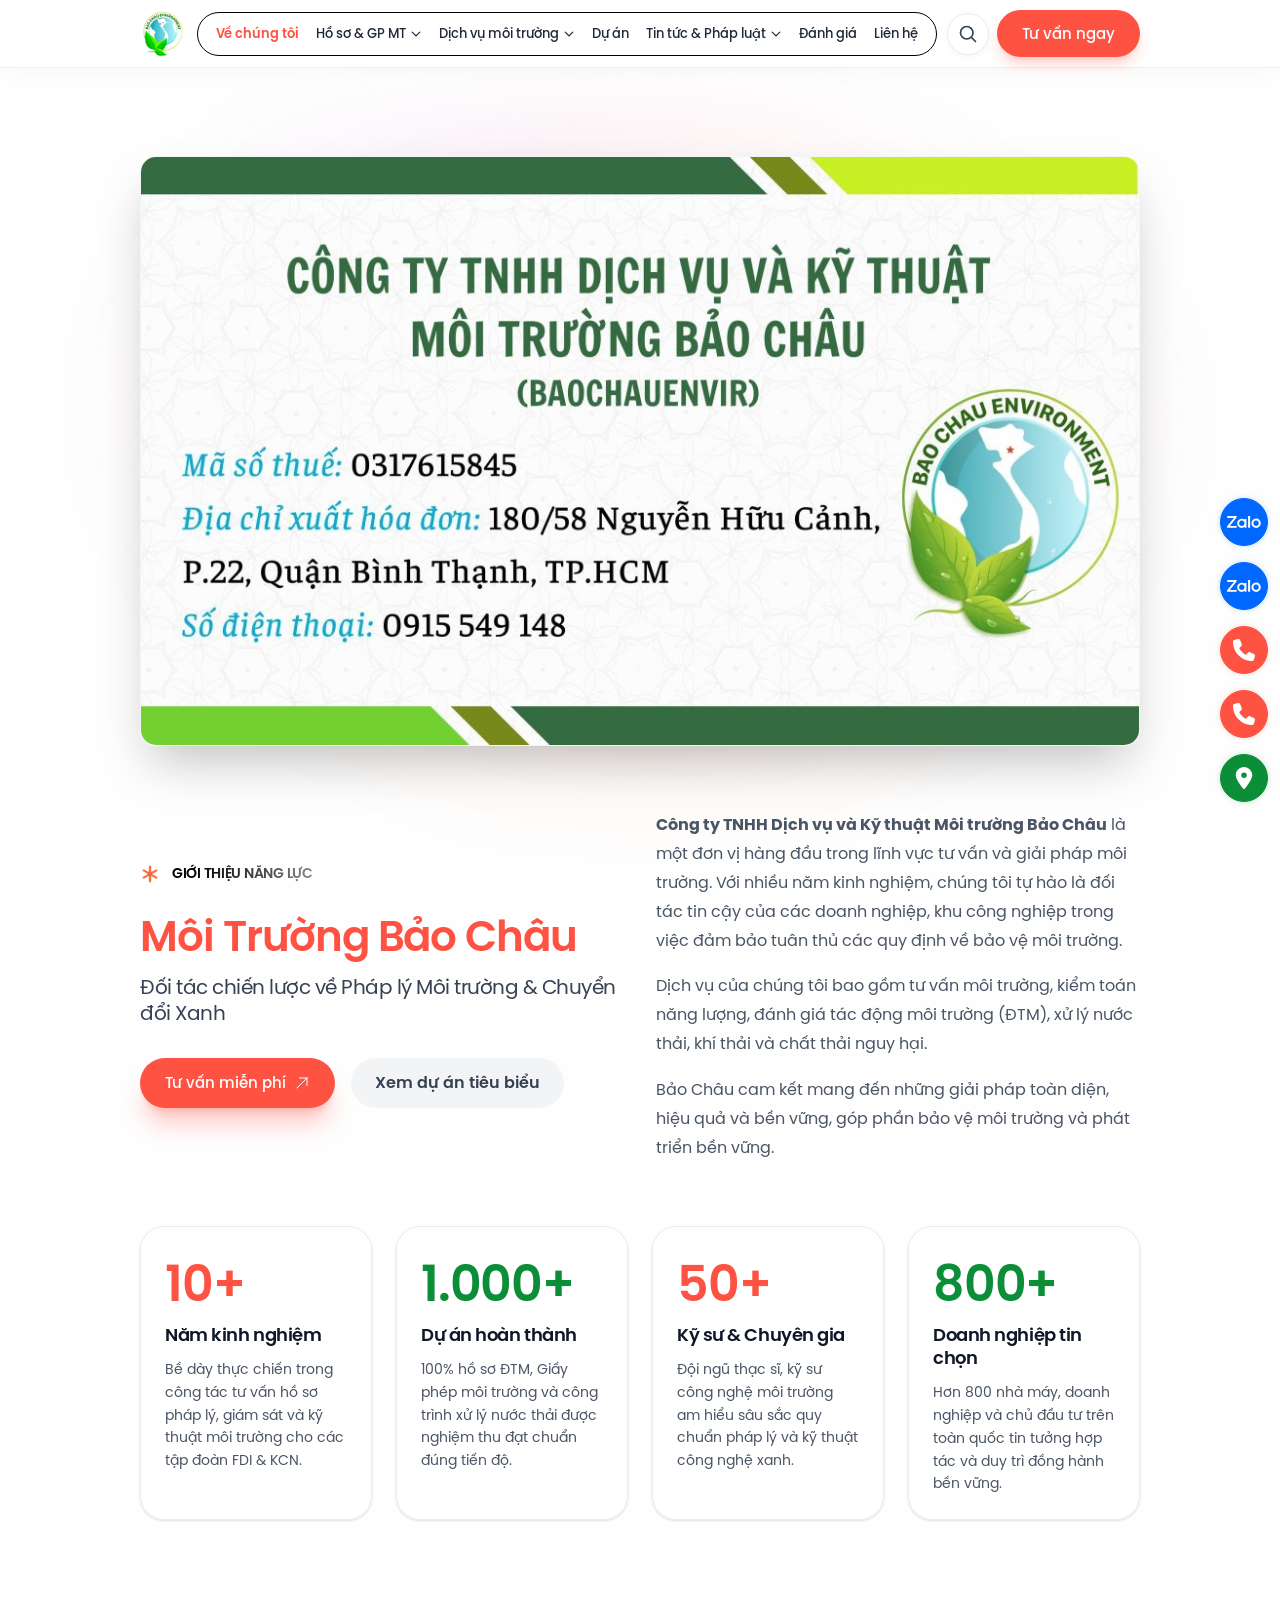
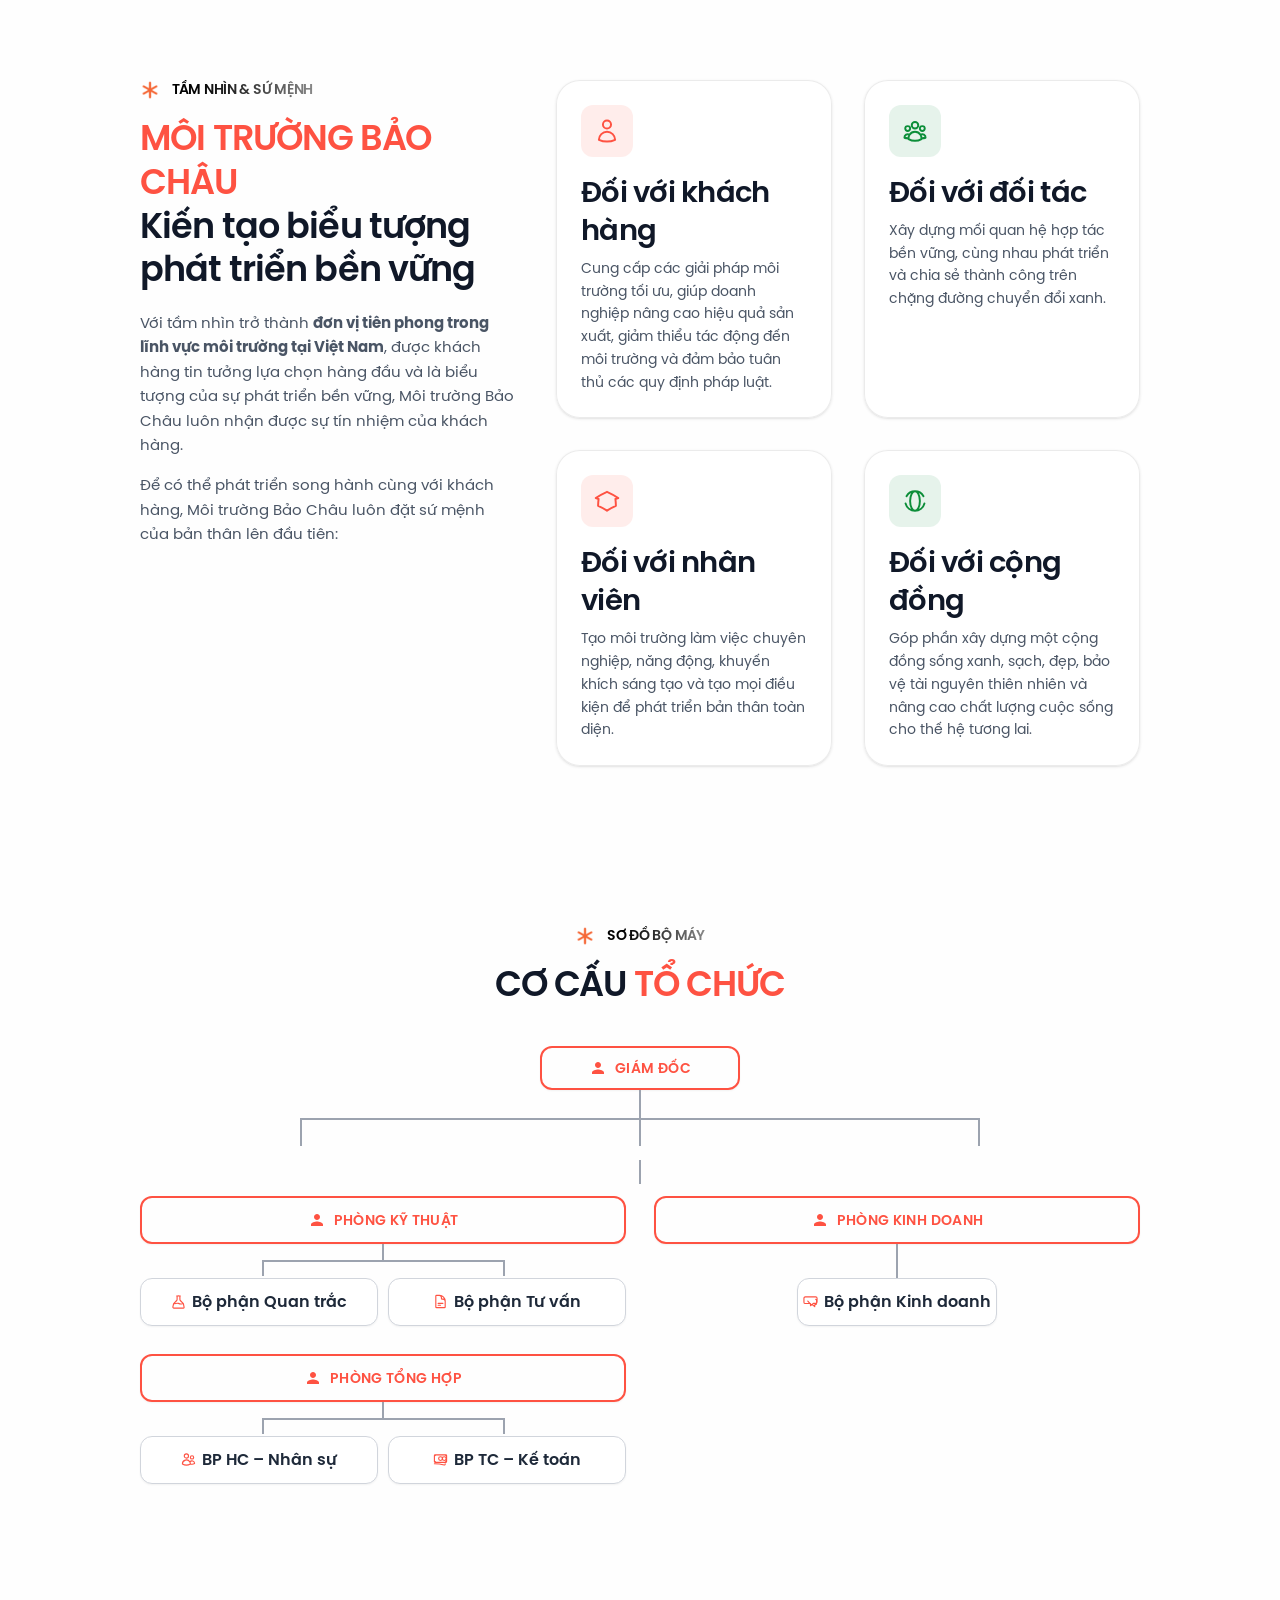
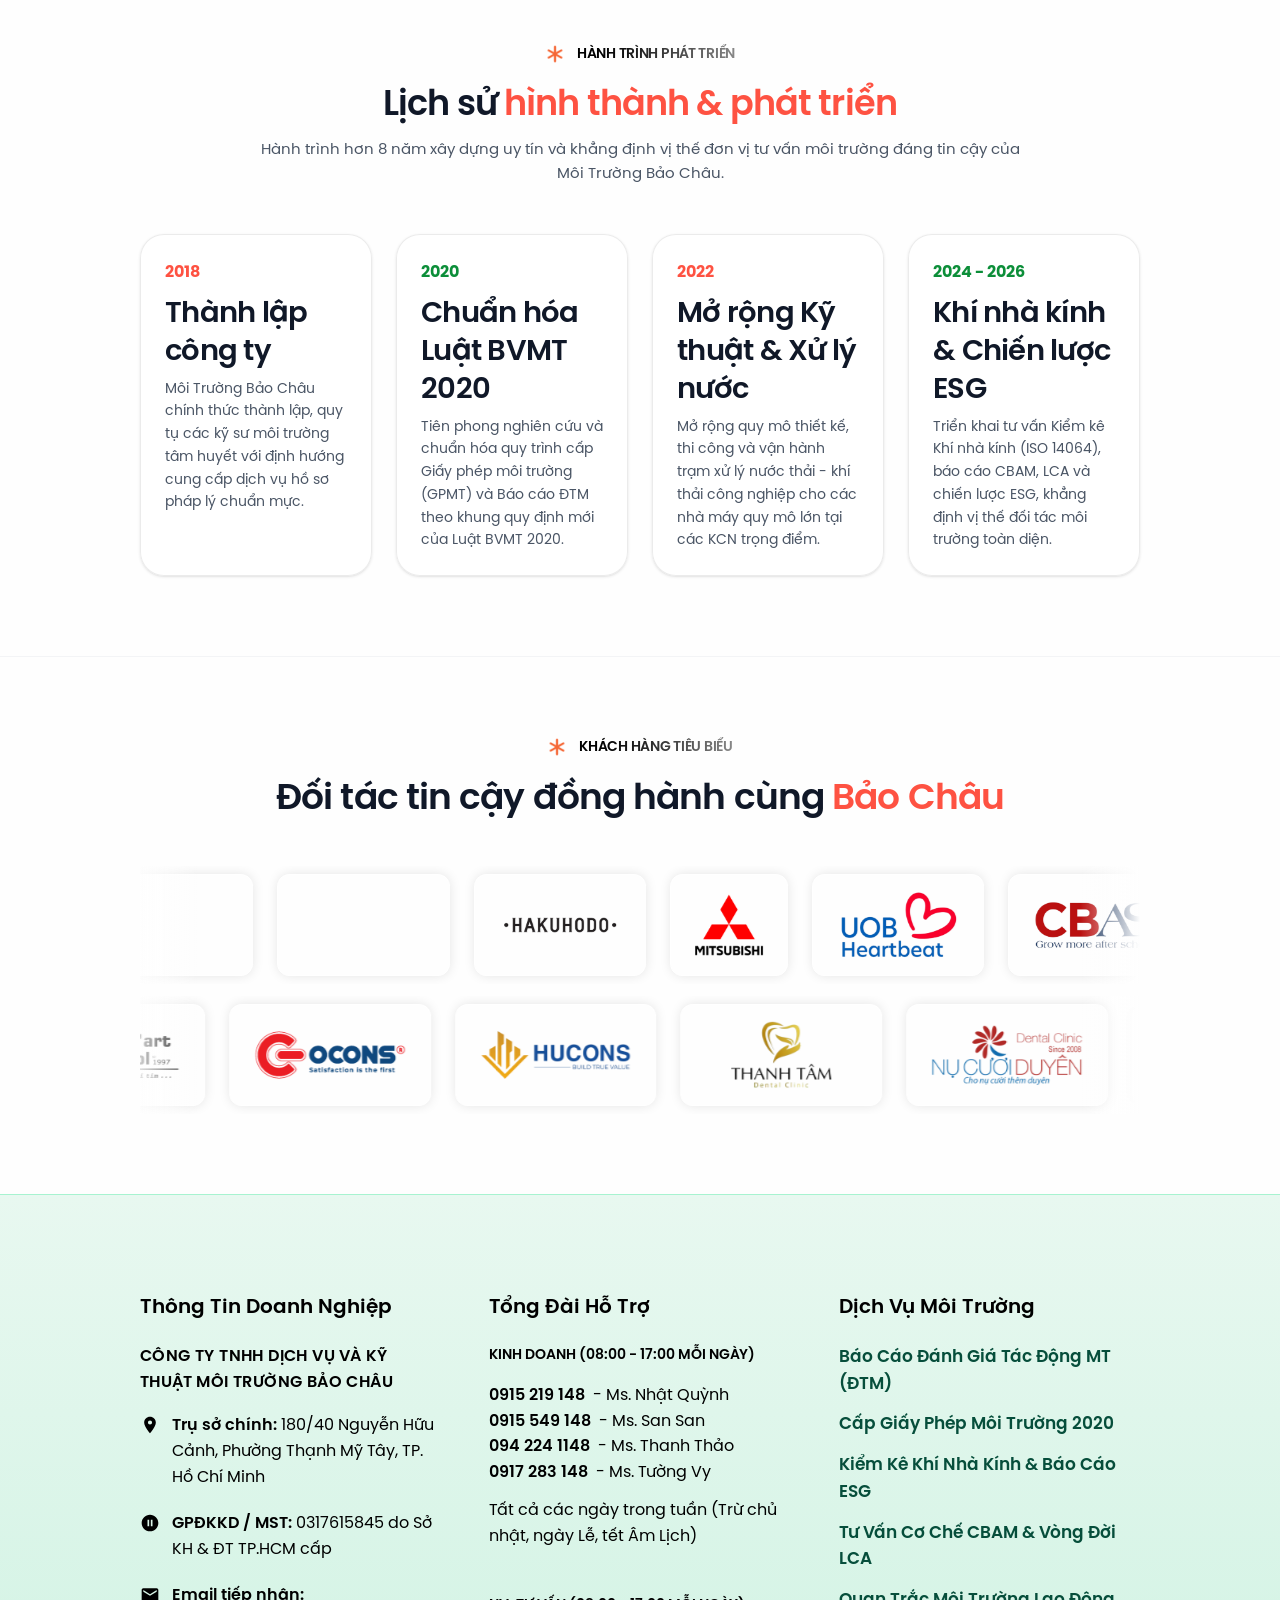
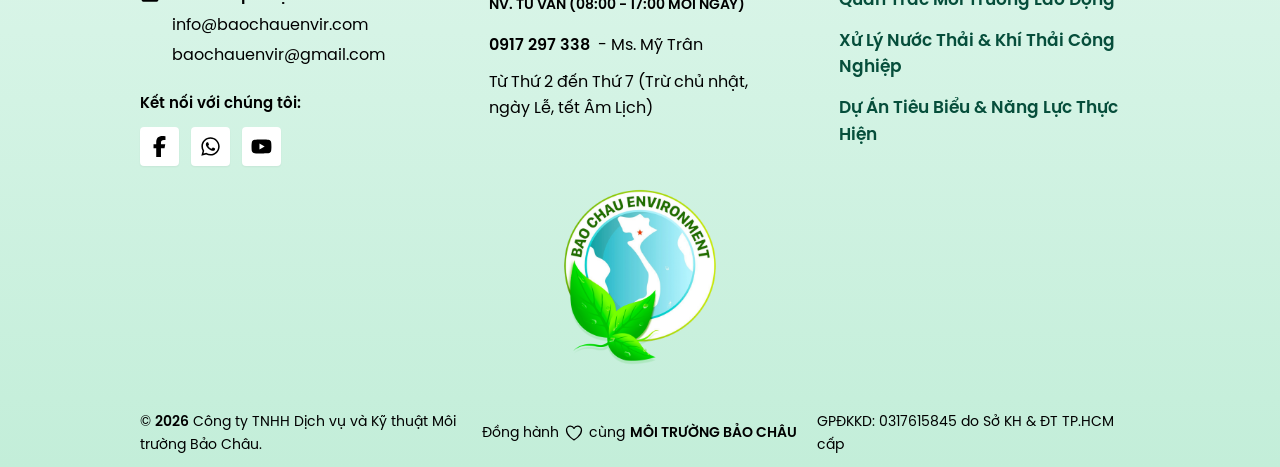
==== about.html @ 5615c694 "feat: integrate Tailwind CSS framework and update header layout components" ====
<!doctype html>
<html lang="vi" prefix="og: https://ogp.me/ns#" class="no-js">
  <head>
    <meta charset="utf-8" />
    <meta name="viewport" content="width=device-width, initial-scale=1.0" />
    <meta name="format-detection" content="telephone=no,email=no,address=no" />
    <title>
      Về Chúng Tôi - Công ty TNHH Dịch vụ và Kỹ thuật Môi trường Bảo Châu
    </title>
    <meta
      name="description"
      content="Môi Trường Bảo Châu là đơn vị hàng đầu trong lĩnh vực tư vấn hồ sơ môi trường, kiểm kê khí nhà kính ESG, quan trắc môi trường và xử lý nước thải tại Việt Nam."
    />
    <meta
      name="robots"
      content="follow, index, max-snippet:-1, max-video-preview:-1, max-image-preview:large"
    />
    <link rel="canonical" href="about.html" />
    <meta
      name="keywords"
      content="Về Môi Trường Bảo Châu, hồ sơ môi trường, giấy phép môi trường, kiểm kê khí nhà kính, quan trắc môi trường, xử lý nước thải"
    />
    <meta property="og:locale" content="vi_VN" />
    <meta property="og:type" content="article" />
    <meta
      property="og:title"
      content="Về Chúng Tôi - Công ty TNHH Dịch vụ và Kỹ thuật Môi trường Bảo Châu"
    />
    <meta
      property="og:description"
      content="Môi Trường Bảo Châu là đơn vị hàng đầu trong lĩnh vực tư vấn hồ sơ môi trường, kiểm kê khí nhà kính ESG, quan trắc môi trường và xử lý nước thải tại Việt Nam."
    />
    <meta property="og:url" content="https://moitruongbaochau.com/about.html" />
    <meta property="og:site_name" content="Môi Trường Bảo Châu" />
    <meta property="og:updated_time" content="2026-04-24T10:19:45+07:00" />
    <meta
      property="og:image"
      content="images/moi-truong-bao-chau-1024x603.jpg"
    />
    <meta
      property="og:image:secure_url"
      content="images/moi-truong-bao-chau-1024x603.jpg"
    />
    <meta property="og:image:width" content="1009" />
    <meta property="og:image:height" content="676" />
    <meta property="og:image:alt" content="Đội ngũ Môi Trường Bảo Châu" />
    <meta property="og:image:type" content="image/jpeg" />
    <meta name="twitter:card" content="summary_large_image" />
    <meta
      name="twitter:title"
      content="Về Chúng Tôi - Công ty TNHH Dịch vụ và Kỹ thuật Môi trường Bảo Châu"
    />
    <meta
      name="twitter:description"
      content="Môi Trường Bảo Châu là đơn vị hàng đầu trong lĩnh vực tư vấn hồ sơ môi trường, kiểm kê khí nhà kính ESG, quan trắc môi trường và xử lý nước thải tại Việt Nam."
    />
    <meta
      name="twitter:image"
      content="images/moi-truong-bao-chau-1024x603.jpg"
    />

    <script type="application/ld+json">
      {
        "@context": "https://schema.org",
        "@graph": [
          {
            "@type": "Organization",
            "@id": "https://moitruongbaochau.com/#organization",
            "name": "Công ty TNHH Dịch vụ và Kỹ thuật Môi trường Bảo Châu",
            "alternateName": "Môi Trường Bảo Châu",
            "url": "https://moitruongbaochau.com",
            "logo": {
              "@type": "ImageObject",
              "@id": "https://moitruongbaochau.com/#logo",
              "url": "images/logo-leave-png-min.png",
              "caption": "Môi Trường Bảo Châu"
            },
            "image": "images/moi-truong-bao-chau.jpg",
            "telephone": "+84915549148",
            "email": "info@baochauenvir.com",
            "address": {
              "@type": "PostalAddress",
              "streetAddress": "180/40 Nguyễn Hữu Cảnh, Phường Thạnh Mỹ Tây",
              "addressLocality": "TP. Hồ Chí Minh",
              "addressCountry": "VN"
            },
            "description": "Công ty TNHH Dịch vụ và Kỹ thuật Môi trường Bảo Châu là đơn vị hàng đầu trong lĩnh vực tư vấn và giải pháp môi trường tại Việt Nam"
          },
          {
            "@type": "AboutPage",
            "@id": "https://moitruongbaochau.com/about.html#webpage",
            "url": "https://moitruongbaochau.com/about.html",
            "name": "Về Chúng Tôi - Môi Trường Bảo Châu",
            "isPartOf": {
              "@id": "https://moitruongbaochau.com/#website"
            },
            "inLanguage": "vi"
          }
        ]
      }
    </script>

    <link rel="stylesheet" href="css/style.css" />
    <link rel="icon" href="images/cropped-chuan-192x192.png" />
    <link rel="apple-touch-icon" href="images/cropped-chuan-192x192.png" />
  </head>

  <body
    class="wp-singular page-template page-template-template-page-about page"
    itemtype="https://schema.org/WebPage"
    itemscope=""
  >
    <!-- OFF-CANVAS MOBILE MENU DRAWER -->
    <div
      class="off-canvas fixed top-0 right-0 h-full w-[310px] sm:w-[360px] max-w-[85vw] bg-white shadow-2xl z-[99999] flex flex-col justify-between transition-transform duration-300 translate-x-full invisible [&.is-open]:visible [&.is-open]:translate-x-0"
      id="offCanvasMenu"
      data-fx-off-canvas=""
      data-content-scroll="true"
    >
      <!-- Header Drawer: Logo & Close Button -->
      <div
        class="flex items-center justify-between px-4 py-3.5 border-b border-gray-100 bg-white gap-2"
      >
        <a href="index.html" class="flex items-center gap-2.5 min-w-0 flex-1" rel="home">
          <img
            src="images/logo-leave-png-min.png"
            width="36"
            height="36"
            class="h-9 w-9 shrink-0 object-contain"
            style="width: 36px; height: 36px; min-width: 36px; min-height: 36px; max-width: 36px; max-height: 36px;"
            alt="Môi Trường Bảo Châu"
            loading="eager"
          />
          <div class="flex flex-col min-w-0">
            <span
              class="font-bold text-[13px] text-[#064e3b] uppercase leading-tight tracking-tight truncate"
              >Môi Trường Bảo Châu</span
            >
            <span class="text-[10px] text-gray-500 font-medium truncate"
              >Tư vấn &amp; Kỹ thuật MT</span
            >
          </div>
        </a>
        <button
          class="flex items-center justify-center size-8 shrink-0 rounded-full bg-gray-100 hover:bg-gray-200 text-gray-500 hover:text-gray-900 transition-colors cursor-pointer"
          style="width: 32px; height: 32px; min-width: 32px; min-height: 32px;"
          aria-label="Đóng menu"
          type="button"
          data-close=""
        >
          <svg
            width="18"
            height="18"
            xmlns="http://www.w3.org/2000/svg"
            fill="none"
            viewBox="0 0 24 24"
            stroke-width="2.5"
            stroke="currentColor"
          >
            <path
              stroke-linecap="round"
              stroke-linejoin="round"
              d="M6 18L18 6M6 6l12 12"
            />
          </svg>
        </button>
      </div>

      <!-- Quick Search -->
      <div class="px-4 pt-3.5 pb-2">
        <form
          action="#"
          class="relative flex items-center"
          method="get"
          accept-charset="UTF-8"
        >
          <input
            id="mobile-search-input"
            required=""
            type="search"
            autocomplete="off"
            name="s"
            value=""
            placeholder="Tìm dịch vụ: ĐTM, Giấy phép MT..."
            class="w-full bg-gray-50 border border-gray-200 text-[13.5px] rounded-full pl-4 pr-10 py-2.5 text-gray-800 placeholder-gray-400 focus:outline-none focus:border-primary focus:bg-white transition-all shadow-xs"
          />
          <button
            type="submit"
            class="absolute right-3 text-gray-400 hover:text-primary transition-colors"
            aria-label="Tìm kiếm"
          >
            <svg
              class="size-4.5 w-4.5 h-4.5"
              width="18"
              height="18"
              xmlns="http://www.w3.org/2000/svg"
              fill="none"
              viewBox="0 0 24 24"
              stroke-width="2"
              stroke="currentColor"
            >
              <path
                stroke-linecap="round"
                stroke-linejoin="round"
                d="m21 21-5.197-5.197m0 0A7.5 7.5 0 1 0 5.196 5.196a7.5 7.5 0 0 0 10.607 10.607Z"
              />
            </svg>
          </button>
        </form>
      </div>

      <!-- Main Mobile Navigation Accordion -->
      <div class="menu-outer flex-1 overflow-y-auto px-4 py-2">
        <ul
          id="menu-29035c419b"
          class="menu vertical vertical-menu mobile-menu flex flex-col gap-1 text-[14.5px]"
        >
          <li>
            <a
              href="about.html"
              class="mobile-nav-link flex items-center py-2.5 px-3 rounded-xl font-bold text-primary bg-primary/10 transition-colors"
              >Về chúng tôi</a
            >
          </li>

          <!-- Accordion 1: Hồ sơ & Giấy phép MT -->
          <li class="has-submenu">
            <button
              type="button"
              class="mobile-submenu-toggle w-full flex items-center justify-between py-2.5 px-3 rounded-xl font-medium text-gray-800 hover:bg-gray-50 hover:text-primary transition-colors cursor-pointer text-left"
            >
              <span>Hồ sơ & Giấy phép MT</span>
              <svg
                class="submenu-chevron size-4 w-4 h-4 text-gray-400 transition-transform duration-200"
                width="16"
                height="16"
                fill="none"
                viewBox="0 0 24 24"
                stroke="currentColor"
                stroke-width="2"
              >
                <path
                  stroke-linecap="round"
                  stroke-linejoin="round"
                  d="M19.5 8.25l-7.5 7.5-7.5-7.5"
                />
              </svg>
            </button>
            <ul
              class="submenu hidden pl-3.5 my-1 flex flex-col gap-0.5 border-l-2 border-primary/40 ml-3"
            >
              <li>
                <a
                  href="index.html#section-4bdc829f17"
                  class="mobile-nav-link block py-2 px-2.5 text-[13.5px] rounded-lg text-gray-600 hover:text-primary hover:bg-primary/5 transition-colors font-medium"
                  >Báo Cáo ĐTM (Luật 2020)</a
                >
              </li>
              <li>
                <a
                  href="service-detail.html"
                  class="mobile-nav-link block py-2 px-2.5 text-[13.5px] rounded-lg text-gray-600 hover:text-primary hover:bg-primary/5 transition-colors font-medium"
                  >Giấy Phép Môi Trường Cơ Sở</a
                >
              </li>
              <li>
                <a
                  href="index.html#section-4bdc829f17"
                  class="mobile-nav-link block py-2 px-2.5 text-[13.5px] rounded-lg text-gray-600 hover:text-primary hover:bg-primary/5 transition-colors font-medium"
                  >Đăng Ký Môi Trường Cấp Xã/Huyện</a
                >
              </li>
              <li>
                <a
                  href="index.html#section-4bdc829f17"
                  class="mobile-nav-link block py-2 px-2.5 text-[13.5px] rounded-lg text-gray-600 hover:text-primary hover:bg-primary/5 transition-colors font-medium"
                  >Báo Cáo BVMT Định Kỳ Hàng Năm</a
                >
              </li>
              <li>
                <a
                  href="index.html#section-4bdc829f17"
                  class="mobile-nav-link block py-2 px-2.5 text-[13.5px] rounded-lg text-gray-600 hover:text-primary hover:bg-primary/5 transition-colors font-medium"
                  >Ứng Phó Sự Cố MT & Hóa Chất</a
                >
              </li>
              <li>
                <a
                  href="index.html#section-4bdc829f17"
                  class="mobile-nav-link block py-2 px-2.5 text-[13.5px] rounded-lg text-gray-600 hover:text-primary hover:bg-primary/5 transition-colors font-medium"
                  >Quan Trắc Môi Trường Lao Động</a
                >
              </li>
              <li>
                <a
                  href="index.html#section-4bdc829f17"
                  class="mobile-nav-link block py-2 px-2.5 text-[13.5px] rounded-lg text-gray-600 hover:text-primary hover:bg-primary/5 transition-colors font-medium"
                  >Lập Bản Đồ Tiếng Ồn (Noise Map)</a
                >
              </li>
            </ul>
          </li>

          <!-- Accordion 2: Dịch vụ môi trường -->
          <li class="has-submenu">
            <button
              type="button"
              class="mobile-submenu-toggle w-full flex items-center justify-between py-2.5 px-3 rounded-xl font-medium text-gray-800 hover:bg-gray-50 hover:text-primary transition-colors cursor-pointer text-left"
            >
              <span>Dịch vụ môi trường</span>
              <svg
                class="submenu-chevron size-4 w-4 h-4 text-gray-400 transition-transform duration-200"
                width="16"
                height="16"
                fill="none"
                viewBox="0 0 24 24"
                stroke="currentColor"
                stroke-width="2"
              >
                <path
                  stroke-linecap="round"
                  stroke-linejoin="round"
                  d="M19.5 8.25l-7.5 7.5-7.5-7.5"
                />
              </svg>
            </button>
            <ul
              class="submenu hidden pl-3.5 my-1 flex flex-col gap-0.5 border-l-2 border-primary/40 ml-3"
            >
              <li>
                <a
                  href="index.html#section-4bdc829f17"
                  class="mobile-nav-link block py-2 px-2.5 text-[13.5px] rounded-lg text-gray-600 hover:text-primary hover:bg-primary/5 transition-colors font-medium"
                  >Kiểm Kê Khí Nhà Kính (ISO 14064)</a
                >
              </li>
              <li>
                <a
                  href="index.html#section-4bdc829f17"
                  class="mobile-nav-link block py-2 px-2.5 text-[13.5px] rounded-lg text-gray-600 hover:text-primary hover:bg-primary/5 transition-colors font-medium"
                  >Tư Vấn Cơ Chế CBAM Châu Âu</a
                >
              </li>
              <li>
                <a
                  href="index.html#section-4bdc829f17"
                  class="mobile-nav-link block py-2 px-2.5 text-[13.5px] rounded-lg text-gray-600 hover:text-primary hover:bg-primary/5 transition-colors font-medium"
                  >Đánh Giá Vòng Đời Sản Phẩm (LCA)</a
                >
              </li>
              <li>
                <a
                  href="index.html#section-4bdc829f17"
                  class="mobile-nav-link block py-2 px-2.5 text-[13.5px] rounded-lg text-gray-600 hover:text-primary hover:bg-primary/5 transition-colors font-medium"
                  >Tư Vấn Báo Cáo Bền Vững ESG</a
                >
              </li>
              <li>
                <a
                  href="index.html#section-4bdc829f17"
                  class="mobile-nav-link block py-2 px-2.5 text-[13.5px] rounded-lg text-gray-600 hover:text-primary hover:bg-primary/5 transition-colors font-medium"
                  >Thiết Kế Trạm Xử Lý Nước Thải</a
                >
              </li>
              <li>
                <a
                  href="index.html#section-4bdc829f17"
                  class="mobile-nav-link block py-2 px-2.5 text-[13.5px] rounded-lg text-gray-600 hover:text-primary hover:bg-primary/5 transition-colors font-medium"
                  >Hệ Thống Xử Lý Khí Thải & Bụi</a
                >
              </li>
              <li>
                <a
                  href="index.html#section-4bdc829f17"
                  class="mobile-nav-link block py-2 px-2.5 text-[13.5px] rounded-lg text-gray-600 hover:text-primary hover:bg-primary/5 transition-colors font-medium"
                  >Thu Gom & Quản Lý Chất Thải</a
                >
              </li>
              <li>
                <a
                  href="index.html#section-4bdc829f17"
                  class="mobile-nav-link block py-2 px-2.5 text-[13.5px] rounded-lg text-gray-600 hover:text-primary hover:bg-primary/5 transition-colors font-medium"
                  >Cung Cấp Hóa Chất & Vi Sinh MT</a
                >
              </li>
            </ul>
          </li>

          <li>
            <a
              href="project.html"
              class="mobile-nav-link flex items-center py-2.5 px-3 rounded-xl font-medium text-gray-800 hover:bg-gray-50 hover:text-primary transition-colors"
              >Dự án</a
            >
          </li>

          <!-- Accordion 3: Tin tức & Pháp luật -->
          <li class="has-submenu">
            <button
              type="button"
              class="mobile-submenu-toggle w-full flex items-center justify-between py-2.5 px-3 rounded-xl font-medium text-gray-800 hover:bg-gray-50 hover:text-primary transition-colors cursor-pointer text-left"
            >
              <span>Tin tức & Pháp luật</span>
              <svg
                class="submenu-chevron size-4 w-4 h-4 text-gray-400 transition-transform duration-200"
                width="16"
                height="16"
                fill="none"
                viewBox="0 0 24 24"
                stroke="currentColor"
                stroke-width="2"
              >
                <path
                  stroke-linecap="round"
                  stroke-linejoin="round"
                  d="M19.5 8.25l-7.5 7.5-7.5-7.5"
                />
              </svg>
            </button>
            <ul
              class="submenu hidden pl-3.5 my-1 flex flex-col gap-0.5 border-l-2 border-primary/40 ml-3"
            >
              <li>
                <a
                  href="index.html#section-b2b918f0c9"
                  class="mobile-nav-link block py-2 px-2.5 text-[13.5px] rounded-lg text-gray-600 hover:text-primary hover:bg-primary/5 transition-colors font-medium"
                  >Luật Bảo Vệ Môi Trường 2020</a
                >
              </li>
              <li>
                <a
                  href="index.html#section-b2b918f0c9"
                  class="mobile-nav-link block py-2 px-2.5 text-[13.5px] rounded-lg text-gray-600 hover:text-primary hover:bg-primary/5 transition-colors font-medium"
                  >Nghị định 08/2022/NĐ-CP Hướng Dẫn</a
                >
              </li>
              <li>
                <a
                  href="index.html#section-b2b918f0c9"
                  class="mobile-nav-link block py-2 px-2.5 text-[13.5px] rounded-lg text-gray-600 hover:text-primary hover:bg-primary/5 transition-colors font-medium"
                  >Cẩm Nang Kiểm Kê Khí Nhà Kính</a
                >
              </li>
              <li>
                <a
                  href="index.html#section-b2b918f0c9"
                  class="mobile-nav-link block py-2 px-2.5 text-[13.5px] rounded-lg text-gray-600 hover:text-primary hover:bg-primary/5 transition-colors font-medium"
                  >Khai Báo CBAM Xuất Khẩu EU</a
                >
              </li>
              <li>
                <a
                  href="index.html#section-b2b918f0c9"
                  class="mobile-nav-link block py-2 px-2.5 text-[13.5px] rounded-lg text-gray-600 hover:text-primary hover:bg-primary/5 transition-colors font-medium"
                  >Công Nghệ Xử Lý Nước Thải</a
                >
              </li>
            </ul>
          </li>

          <li>
            <a
              href="index.html#section-cb80cc5ab6"
              class="mobile-nav-link flex items-center py-2.5 px-3 rounded-xl font-medium text-gray-800 hover:bg-gray-50 hover:text-primary transition-colors"
              >Đánh giá</a
            >
          </li>

          <li>
            <a
              href="contact.html"
              class="mobile-nav-link flex items-center py-2.5 px-3 rounded-xl font-medium text-gray-800 hover:bg-gray-50 hover:text-primary transition-colors"
              >Liên hệ</a
            >
          </li>
        </ul>
      </div>

      <!-- Quick Action Footer: Hotline & Zalo Button -->
      <div class="p-4 border-t border-gray-100 bg-gray-50/80 flex flex-col gap-2">
        <a
          href="tel:0915549148"
          class="flex items-center justify-center gap-2 w-full py-2.5 px-4 rounded-xl bg-primary hover:bg-[#e03e2f] text-white font-bold text-[14px] shadow-sm shadow-primary/25 transition-all text-center"
        >
          <svg
            class="size-4"
            fill="none"
            viewBox="0 0 24 24"
            stroke="currentColor"
            stroke-width="2"
          >
            <path
              stroke-linecap="round"
              stroke-linejoin="round"
              d="M2.25 6.75c0 8.284 6.716 15 15 15h2.25a2.25 2.25 0 002.25-2.25v-1.372c0-.516-.351-.966-.852-1.091l-4.423-1.106c-.44-.11-.902.055-1.173.417l-.97 1.293c-.282.376-.769.542-1.21.38a12.035 12.035 0 01-7.143-7.143c-.162-.441.004-.928.38-1.21l1.293-.97c.363-.271.527-.734.417-1.173L6.963 3.102a1.125 1.125 0 00-1.091-.852H4.5A2.25 2.25 0 002.25 4.5v2.25z"
            />
          </svg>
          Hotline: 0915 549 148
        </a>
        <p class="text-[11px] text-gray-500 text-center">Hỗ trợ tư vấn 24/7 (Thứ 2 - Thứ 7)</p>
      </div>
    </div>
    <div class="relative">
      <header
        data-fx-sticky=""
        id="header"
        class="site-header"
        itemtype="https://schema.org/WPHeader"
        itemscope=""
      >
        <div id="masthead" class="masthead py-2.5 sm:py-3.5 glass-effect transition-all duration-300">
          <div class="container px-3 sm:px-4 mx-auto flex items-center justify-between gap-2 sm:gap-4">
            <div class="masthead-logo flex-shrink-0">
              <div class="site-logo">
                <a class="logo flex items-center" title="MÔI TRƯỜNG BẢO CHÂU" href="index.html" rel="home"
                  ><span class="custom-logo-link"
                    ><img
                      src="images/logo-leave-png-min.png"
                      class="custom-logo"
                      alt="Môi Trường Bảo Châu"
                      loading="eager"
                      fetchpriority="high"
                      decoding="async" /></span
                ></a>
                <p class="sr-only">MÔI TRƯỜNG BẢO CHÂU</p>
              </div>
            </div>
            <div
              class="nav-container pl-2 pr-2 xl:pl-6 xl:pr-4 hidden xl:flex items-center justify-center flex-1"
            >
              <nav class="nav" id="main-nav">
                <ul
                  id="menu-8c6d27c2ee"
                  class="dropdown menu horizontal-menu main-nav u-flex-x items-center gap-1 xl:gap-2 min-h-11 xl:min-h-12 bg-black/6 backdrop-blur-md pt-1 px-3.5 xl:px-6 pb-1 rounded-full border border-black/5"
                  data-fx-dropdown-menu=""
                  data-hover="true"
                  data-autohide="true"
                >
                  <li>
                    <a
                      href="about.html"
                      class="flex items-center h-full font-semibold text-[14.5px] xl:text-[15px] text-primary transition-colors py-2 px-3 rounded-full bg-black/5"
                      >Về chúng tôi</a
                    >
                  </li>
                  <li class="col-2 menu-mega">
                    <a
                      href="index.html#section-4bdc829f17"
                      class="flex items-center h-full font-medium text-[14.5px] xl:text-[15px] text-gray-800 dark:text-gray-200 hover:text-primary dark:hover:text-primary transition-colors py-2 px-3 rounded-full hover:bg-black/5 gap-1"
                      >Hồ sơ & GP MT
                      <svg
                        class="size-3.5 w-3.5 h-3.5 opacity-60"
                        width="14"
                        height="14"
                        fill="none"
                        viewBox="0 0 24 24"
                        stroke="currentColor"
                        stroke-width="2.5"
                      >
                        <path
                          stroke-linecap="round"
                          stroke-linejoin="round"
                          d="M19.5 8.25l-7.5 7.5-7.5-7.5"
                        />
                      </svg>
                    </a>
                    <ul class="submenu vertical menu">
                      <li>
                        <a
                          href="index.html#section-4bdc829f17"
                          class="text-[14.5px] font-bold! text-primary uppercase pb-1 border-b border-white/10"
                          >Hồ sơ pháp lý môi trường</a
                        >
                        <ul class="submenu vertical menu">
                          <li>
                            <a href="index.html#section-4bdc829f17" title="Báo Cáo ĐTM"
                              >Báo Cáo ĐTM (Luật BVMT 2020)</a
                            >
                          </li>
                          <li>
                            <a
                              href="service-detail.html"
                              title="Giấy Phép Môi Trường"
                              >Giấy Phép Môi Trường Cơ Sở</a
                            >
                          </li>
                          <li>
                            <a
                              href="index.html#section-4bdc829f17"
                              title="Đăng Ký Môi Trường"
                              >Đăng Ký Môi Trường Cấp Huyện/Xã</a
                            >
                          </li>
                          <li>
                            <a
                              href="index.html#section-4bdc829f17"
                              title="Báo Cáo Công Tác BVMT Định Kỳ"
                              >Báo Cáo Công Tác BVMT Định Kỳ</a
                            >
                          </li>
                          <li>
                            <a
                              href="index.html#section-4bdc829f17"
                              title="Ứng Phó Sự Cố Môi Trường"
                              >Kế Hoạch Phòng Ngừa Sự Cố MT</a
                            >
                          </li>
                        </ul>
                      </li>
                      <li>
                        <a
                          href="index.html#section-4bdc829f17"
                          class="text-[14.5px] font-bold! text-primary uppercase pb-1 border-b border-white/10"
                          >Tư vấn & Giám sát</a
                        >
                        <ul class="submenu vertical menu">
                          <li>
                            <a
                              href="index.html#section-4bdc829f17"
                              title="Quan Trắc Môi Trường Lao Động"
                              >Quan Trắc Môi Trường Lao Động</a
                            >
                          </li>
                          <li>
                            <a
                              href="index.html#section-4bdc829f17"
                              title="Lập Bản Đồ Tiếng Ồn"
                              >Lập Bản Đồ Tiếng Ồn (Noise Map)</a
                            >
                          </li>
                          <li>
                            <a
                              href="index.html#section-4bdc829f17"
                              title="Phương Án Phục Hồi MT"
                              >Phương Án Cải Tạo Phục Hồi MT</a
                            >
                          </li>
                          <li>
                            <a
                              href="index.html#section-4bdc829f17"
                              title="Khai Thác Nước Ngầm"
                              >Giấy Phép Khai Thác Nước Ngầm</a
                            >
                          </li>
                          <li>
                            <a
                              href="index.html#section-4bdc829f17"
                              title="Nghiệm Thu Công Trình MT"
                              >Nghiệm Thu Công Trình BVMT</a
                            >
                          </li>
                        </ul>
                      </li>
                    </ul>
                  </li>
                  <li class="col-2 menu-mega">
                    <a
                      href="index.html#section-4bdc829f17"
                      class="flex items-center h-full font-medium text-[14.5px] xl:text-[15px] text-gray-800 dark:text-gray-200 hover:text-primary dark:hover:text-primary transition-colors py-2 px-3 rounded-full hover:bg-black/5 gap-1"
                      >Dịch vụ môi trường
                      <svg
                        class="size-3.5 w-3.5 h-3.5 opacity-60"
                        width="14"
                        height="14"
                        fill="none"
                        viewBox="0 0 24 24"
                        stroke="currentColor"
                        stroke-width="2.5"
                      >
                        <path
                          stroke-linecap="round"
                          stroke-linejoin="round"
                          d="M19.5 8.25l-7.5 7.5-7.5-7.5"
                        />
                      </svg>
                    </a>
                    <ul class="submenu vertical menu">
                      <li>
                        <a
                          href="index.html#section-4bdc829f17"
                          class="text-[14.5px] font-bold! text-primary uppercase pb-1 border-b border-white/10"
                          >Khí hậu & Chuyển đổi xanh</a
                        >
                        <ul class="submenu vertical menu">
                          <li>
                            <a
                              href="index.html#section-4bdc829f17"
                              title="Kiểm Kê Khí Nhà Kính"
                              >Kiểm Kê Khí Nhà Kính (ISO 14064)</a
                            >
                          </li>
                          <li>
                            <a
                              href="index.html#section-4bdc829f17"
                              title="Tư Vấn Cơ Chế CBAM EU"
                              >Tư Vấn Cơ Chế CBAM Xuất Khẩu EU</a
                            >
                          </li>
                          <li>
                            <a
                              href="index.html#section-4bdc829f17"
                              title="Đánh Giá Vòng Đời LCA"
                              >Đánh Giá Vòng Đời Sản Phẩm (LCA)</a
                            >
                          </li>
                          <li>
                            <a href="index.html#section-4bdc829f17" title="Chiến Lược ESG"
                              >Tư Vấn & Báo Cáo Phát Triển ESG</a
                            >
                          </li>
                          <li>
                            <a href="index.html#section-4bdc829f17" title="Tín Chỉ Carbon"
                              >Tư Vấn Dự Án Tín Chỉ Carbon</a
                            >
                          </li>
                        </ul>
                      </li>
                      <li>
                        <a
                          href="index.html#section-4bdc829f17"
                          class="text-[14.5px] font-bold! text-primary uppercase pb-1 border-b border-white/10"
                          >Công nghệ & Xử lý MT</a
                        >
                        <ul class="submenu vertical menu">
                          <li>
                            <a
                              href="index.html#section-4bdc829f17"
                              title="Xử Lý Nước Thải"
                              >Hệ Thống Xử Lý Nước Thải</a
                            >
                          </li>
                          <li>
                            <a
                              href="index.html#section-4bdc829f17"
                              title="Xử Lý Khí Thải & Bụi"
                              >Hệ Thống Xử Lý Khí Thải & Bụi</a
                            >
                          </li>
                          <li>
                            <a
                              href="index.html#section-4bdc829f17"
                              title="Quản Lý Chất Thải"
                              >Thu Gom & Xử Lý Chất Thải Nguy Hại</a
                            >
                          </li>
                          <li>
                            <a
                              href="index.html#section-4bdc829f17"
                              title="Men Vi Sinh & Hóa Chất MT"
                              >Cung Cấp Men Vi Sinh & Hóa Chất</a
                            >
                          </li>
                          <li>
                            <a
                              href="index.html#section-4bdc829f17"
                              title="Bảo Trì Vận Hành"
                              >Bảo Trì & Vận Hành Trạm XLNT</a
                            >
                          </li>
                        </ul>
                      </li>
                    </ul>
                  </li>
                  <li>
                    <a
                      href="project.html"
                      class="flex items-center h-full font-medium text-[14.5px] xl:text-[15px] text-gray-800 dark:text-gray-200 hover:text-primary dark:hover:text-primary transition-colors py-2 px-3 rounded-full hover:bg-black/5"
                      >Dự án</a
                    >
                  </li>
                  <li class="col-3 menu-mega">
                    <a
                      href="index.html#section-b2b918f0c9"
                      class="flex items-center h-full font-medium text-[14.5px] xl:text-[15px] text-gray-800 dark:text-gray-200 hover:text-primary dark:hover:text-primary transition-colors py-2 px-3 rounded-full hover:bg-black/5 gap-1"
                      >Tin tức & Pháp luật
                      <svg
                        class="size-3.5 w-3.5 h-3.5 opacity-60"
                        width="14"
                        height="14"
                        fill="none"
                        viewBox="0 0 24 24"
                        stroke="currentColor"
                        stroke-width="2.5"
                      >
                        <path
                          stroke-linecap="round"
                          stroke-linejoin="round"
                          d="M19.5 8.25l-7.5 7.5-7.5-7.5"
                        />
                      </svg>
                    </a>
                    <ul class="submenu vertical menu">
                      <li>
                        <a
                          href="index.html#section-b2b918f0c9"
                          class="text-[14px] font-bold! text-primary uppercase pb-1 border-b border-white/10"
                          >Pháp luật Môi trường</a
                        >
                        <ul class="submenu vertical menu">
                          <li>
                            <a href="index.html#section-b2b918f0c9"
                              >Luật Bảo Vệ Môi Trường 2020</a
                            >
                          </li>
                          <li>
                            <a href="index.html#section-b2b918f0c9"
                              >Nghị định 08/2022/NĐ-CP Chi Tiết</a
                            >
                          </li>
                          <li>
                            <a href="index.html#section-b2b918f0c9"
                              >Thông tư 02/2022/TT-BTNMT</a
                            >
                          </li>
                          <li>
                            <a href="index.html#section-b2b918f0c9"
                              >Xử Phạt Vi Phạm Hành Chính MT</a
                            >
                          </li>
                        </ul>
                      </li>
                      <li>
                        <a
                          href="index.html#section-b2b918f0c9"
                          class="text-[14px] font-bold! text-primary uppercase pb-1 border-b border-white/10"
                          >ESG & Net Zero</a
                        >
                        <ul class="submenu vertical menu">
                          <li>
                            <a href="index.html#section-b2b918f0c9"
                              >Cẩm Nang Kiểm Kê Khí Nhà Kính</a
                            >
                          </li>
                          <li>
                            <a href="index.html#section-b2b918f0c9"
                              >Hướng Dẫn Khai Báo CBAM EU</a
                            >
                          </li>
                          <li>
                            <a href="index.html#section-b2b918f0c9"
                              >Lộ Trình Net Zero 2050 Việt Nam</a
                            >
                          </li>
                          <li>
                            <a href="index.html#section-b2b918f0c9"
                              >Thị Trường Tín Chỉ Carbon</a
                            >
                          </li>
                        </ul>
                      </li>
                      <li>
                        <a
                          href="index.html#section-b2b918f0c9"
                          class="text-[14px] font-bold! text-primary uppercase pb-1 border-b border-white/10"
                          >Kỹ thuật & Công nghệ</a
                        >
                        <ul class="submenu vertical menu">
                          <li>
                            <a href="index.html#section-b2b918f0c9"
                              >Công Nghệ MBR / MBBR Nước Thải</a
                            >
                          </li>
                          <li>
                            <a href="index.html#section-b2b918f0c9"
                              >Xử Lý Khí Thải Tháp Hấp Thụ</a
                            >
                          </li>
                          <li>
                            <a href="index.html#section-b2b918f0c9"
                              >Khắc Phục Sự Cố Vi Sinh Bùn Nổi</a
                            >
                          </li>
                          <li>
                            <a href="index.html#section-b2b918f0c9"
                              >Quy Trình Đo Kiểm Môi Trường LĐ</a
                            >
                          </li>
                        </ul>
                      </li>
                    </ul>
                  </li>
                  <li>
                    <a
                      href="index.html#section-cb80cc5ab6"
                      class="flex items-center h-full font-medium text-[14.5px] xl:text-[15px] text-gray-800 dark:text-gray-200 hover:text-primary dark:hover:text-primary transition-colors py-2 px-3 rounded-full hover:bg-black/5"
                      >Đánh giá</a
                    >
                  </li>
                  <li>
                    <a
                      href="contact.html"
                      class="flex items-center h-full font-medium text-[14.5px] xl:text-[15px] text-gray-800 dark:text-gray-200 hover:text-primary dark:hover:text-primary transition-colors py-2 px-3 rounded-full hover:bg-black/5"
                      >Liên hệ</a
                    >
                  </li>
                </ul>
              </nav>
            </div>
            <div class="header-actions flex items-center gap-2 sm:gap-3 flex-shrink-0">
              <div class="all_search_dark_mode flex flex-[0_0_auto] items-center">
                <div class="dropdown-search relative">
                  <a
                    class="dropdown-trigger flex items-center justify-center size-10 sm:size-10.5 rounded-full bg-white/90 dark:bg-gray-800/90 border border-gray-200/90 dark:border-gray-700 shadow-xs hover:shadow-md hover:border-primary/50 text-gray-700 hover:text-primary hover:bg-primary/5 dark:text-gray-200 dark:hover:text-primary transition-all duration-200 active:scale-95"
                    title="Tìm kiếm dịch vụ"
                    href="javascript:;"
                    data-fx-dropdown-toggle="#dropdown-search-aced3469f6"
                  >
                    <svg
                      class="size-4.5 sm:size-5 svg-search"
                      width="20"
                      height="20"
                      xmlns="http://www.w3.org/2000/svg"
                      fill="none"
                      viewBox="0 0 24 24"
                      stroke-width="2"
                      stroke="currentColor"
                    >
                      <path
                        stroke-linecap="round"
                        stroke-linejoin="round"
                        d="m21 21-5.197-5.197m0 0A7.5 7.5 0 1 0 5.196 5.196a7.5 7.5 0 0 0 10.607 10.607Z"
                      ></path>
                    </svg>
                    <svg
                      class="size-4.5 sm:size-5 svg-close hidden"
                      width="20"
                      height="20"
                      xmlns="http://www.w3.org/2000/svg"
                      fill="none"
                      viewBox="0 0 24 24"
                      stroke-width="2"
                      stroke="currentColor"
                    >
                      <path
                        stroke-linecap="round"
                        stroke-linejoin="round"
                        d="M6 18L18 6M6 6l12 12"
                      ></path>
                    </svg>
                  </a>
                  <div
                    role="search"
                    class="dropdown-pane alignment-right"
                    id="dropdown-search-aced3469f6"
                    data-fx-dropdown=""
                    data-auto-focus="true"
                  >
                    <form
                      action="#"
                      class="frm-search"
                      method="get"
                      accept-charset="UTF-8"
                    >
                      <div class="frm-container">
                        <label for="search-aced3469f6" class="sr-only"
                          >Tìm kiếm dịch vụ môi trường</label
                        >
                        <input
                          class="rounded-full"
                          id="search-aced3469f6"
                          required=""
                          pattern="^(.*\S+.*)$"
                          type="search"
                          name="s"
                          value=""
                          placeholder="Tìm dịch vụ: ĐTM, Khí nhà kính, Nước thải..."
                        />
                        <button class="btn-s" type="submit" aria-label="Search">
                          <svg
                            class="size-5 w-5 h-5"
                            width="20"
                            height="20"
                            xmlns="http://www.w3.org/2000/svg"
                            fill="none"
                            viewBox="0 0 24 24"
                            stroke-width="2"
                            stroke="currentColor"
                          >
                            <path
                              stroke-linecap="round"
                              stroke-linejoin="round"
                              d="m21 21-5.197-5.197m0 0A7.5 7.5 0 1 0 5.196 5.196a7.5 7.5 0 0 0 10.607 10.607Z"
                            ></path>
                          </svg>
                          <span>Tìm kiếm</span>
                        </button>
                      </div>
                      <div class="frm-hint">
                        <p class="hint-title font-medium mt-6 mb-4">
                          Dịch vụ môi trường nổi bật
                        </p>
                        <ul class="hint-list flex flex-col gap-4 ml-3">
                          <li>
                            <a
                              class="flex items-center gap-3 text-[14px] group"
                              href="index.html#section-4bdc829f17"
                              title="Kiểm Kê Khí Nhà Kính (ESG - CBAM)"
                            >
                              <svg
                                class="w-4 h-4 text-primary"
                                aria-hidden="true"
                              >
                                <use href="#icon-check-circle-solid"></use>
                              </svg>
                              Kiểm Kê Khí Nhà Kính (ESG - CBAM)
                            </a>
                          </li>
                          <li>
                            <a
                              class="flex items-center gap-3 text-[14px] group"
                              href="index.html#section-4bdc829f17"
                              title="Lập Báo Cáo Đánh Giá Tác Động Môi Trường (ĐTM)"
                            >
                              <svg
                                class="w-4 h-4 text-primary"
                                aria-hidden="true"
                              >
                                <use href="#icon-check-circle-solid"></use>
                              </svg>
                              Lập Báo Cáo Đánh Giá Tác Động Môi Trường (ĐTM)
                            </a>
                          </li>
                          <li>
                            <a
                              class="flex items-center gap-3 text-[14px] group"
                              href="index.html#section-4bdc829f17"
                              title="Cấp Giấy Phép Môi Trường Theo Luật 2020"
                            >
                              <svg
                                class="w-4 h-4 text-primary"
                                aria-hidden="true"
                              >
                                <use href="#icon-check-circle-solid"></use>
                              </svg>
                              Cấp Giấy Phép Môi Trường Theo Luật 2020
                            </a>
                          </li>
                          <li>
                            <a
                              class="flex items-center gap-3 text-[14px] group"
                              href="index.html#section-4bdc829f17"
                              title="Quan Trắc Môi Trường Lao Động Định Kỳ"
                            >
                              <svg
                                class="w-4 h-4 text-primary"
                                aria-hidden="true"
                              >
                                <use href="#icon-check-circle-solid"></use>
                              </svg>
                              Quan Trắc Môi Trường Lao Động Định Kỳ
                            </a>
                          </li>
                          <li>
                            <a
                              class="flex items-center gap-3 text-[14px] group"
                              href="index.html#section-4bdc829f17"
                              title="Thiết Kế & Thi Công Hệ Thống Xử Lý Nước Thải"
                            >
                              <svg
                                class="w-4 h-4 text-primary"
                                aria-hidden="true"
                              >
                                <use href="#icon-check-circle-solid"></use>
                              </svg>
                              Thiết Kế & Thi Công Hệ Thống Xử Lý Nước Thải
                            </a>
                          </li>
                        </ul>
                      </div>
                    </form>
                  </div>
                </div>
              </div>
              <a
                class="hidden sm:inline-flex btn btn-primary-1 items-center justify-center font-semibold text-[13.5px] sm:text-[14.5px] py-2 sm:py-2.5 px-4 sm:px-5 rounded-full shadow-lg shadow-primary/25 hover:shadow-primary/80 transition-all text-white whitespace-nowrap"
                href="https://zalo.me/0915549148"
                title="Tư vấn ngay"
                target="_blank"
                rel="noopener noreferrer nofollow"
                >Tư vấn ngay</a
              >
              <div
                class="off-canvas-content xl:hidden flex items-center"
                data-fx-off-canvas-content=""
              >
                <button
                  class="menu-lines flex items-center justify-center size-10 sm:size-10.5 rounded-full bg-white border border-gray-200/90 shadow-xs hover:shadow-md hover:border-primary/50 text-gray-700 hover:text-primary hover:bg-primary/5 transition-all duration-200 active:scale-95 cursor-pointer"
                  type="button"
                  data-open="offCanvasMenu"
                  aria-label="Mở menu"
                  id="btn-open-mobile-menu"
                >
                  <svg
                    class="size-5 w-5 h-5 transition-transform duration-200"
                    width="20"
                    height="20"
                    viewBox="0 0 24 24"
                    fill="none"
                    stroke="currentColor"
                    stroke-width="2.2"
                    stroke-linecap="round"
                    stroke-linejoin="round"
                  >
                    <line x1="3.5" y1="6" x2="20.5" y2="6"></line>
                    <line x1="3.5" y1="12" x2="15.5" y2="12"></line>
                    <line x1="3.5" y1="18" x2="20.5" y2="18"></line>
                  </svg>
                </button>
              </div>
            </div>
          </div>
        </div>
      </header>

      <!-- MAIN CONTENT -->
      <main class="main site-content" id="site-content">
        <div class="webhd-shap-bg">
          <img
            src="images/bg-02.webp"
            alt="MÔI TRƯỜNG BẢO CHÂU"
            width="1698"
            height="1080"
          />
        </div>
        <div class="webhd-shap">
          <img
            src="images/logo-leave-png-min.png"
            alt="MÔI TRƯỜNG BẢO CHÂU"
            width="536"
            height="522"
            class="opacity-15"
          />
        </div>
        <!-- BREADCRUMBS -->
        <div class="container px-3 mx-auto pt-6">
          <ul
            id="breadcrumbs"
            class="breadcrumbs flex flex-row flex-wrap items-center space-x-2 text-sm text-gray-500"
            aria-label="Breadcrumbs"
          >
            <li>
              <a
                class="home hover:text-primary transition-colors"
                href="index.html"
                >Trang chủ</a
              >
            </li>
            <li><span class="text-gray-400">/</span></li>
            <li class="current text-primary font-semibold">Về chúng tôi</li>
          </ul>
        </div>

        <!-- HERO SECTION -->
        <section class="section-hero py-8 lg:py-16 relative overflow-hidden">
          <div class="container px-3 mx-auto relative">
            <div class="mb-10 lg:mb-16 flex justify-center relative">
              <div
                class="max-w-6xl w-full rounded-2xl md:rounded-3xl overflow-hidden shadow-2xl shadow-black/10 border border-gray-100"
              >
                <img
                  width="1200"
                  height="650"
                  src="images/moi-truong-bao-chau-1024x603.jpg"
                  class="w-full h-auto block object-cover max-h-[480px]"
                  alt="Đội ngũ Chuyên gia Môi Trường Bảo Châu"
                  loading="eager"
                  fetchpriority="high"
                  decoding="async"
                />
              </div>
            </div>

            <div
              class="flex flex-col gap-8 lg:gap-16 lg:flex-row flex-nowrap items-center justify-between"
            >
              <div class="lg:w-1/2">
                <div
                  class="inline-flex items-center gap-2 lg:gap-3 mb-3 lg:mb-4"
                >
                  <span class="icon-list-icon">
                    <img
                      src="images/asterisk.png"
                      class="size-5"
                      width="24"
                      height="24"
                      alt="Giới thiệu năng lực"
                    />
                  </span>
                  <span
                    class="icon-list-text bg-linear-to-r from-(--text-color) to-gra-light bg-clip-text text-transparent font-bold uppercase text-xs sm:text-sm tracking-wider"
                  >
                    Giới thiệu năng lực
                  </span>
                </div>
                <h1
                  class="leading-[1.25] font-bold my-2 text-center lg:text-start text-3xl md:text-4xl lg:text-5xl text-gray-900"
                >
                  <span class="text-primary">Môi Trường Bảo Châu</span>
                  <span
                    class="block h3 mt-3 lg:mt-5 font-normal text-xl md:text-2xl text-gray-700"
                  >
                    Đối tác chiến lược về Pháp lý Môi trường & Chuyển đổi Xanh
                  </span>
                </h1>
                <div
                  class="flex flex-col sm:flex-row gap-3 lg:gap-4 mt-6 lg:mt-8"
                >
                  <a
                    href="tel:0915549148"
                    class="btn btn-primary-1 inline-flex items-center justify-center gap-2 py-3 px-6 rounded-full font-semibold shadow-xl shadow-primary/30 hover:shadow-lg hover:shadow-primary/80 transition-all text-white bg-primary"
                    title="Liên hệ tư vấn"
                  >
                    Tư vấn miễn phí
                    <svg
                      class="size-4"
                      xmlns="http://www.w3.org/2000/svg"
                      fill="none"
                      viewBox="0 0 24 24"
                      stroke-width="1.5"
                      stroke="currentColor"
                    >
                      <path
                        stroke-linecap="round"
                        stroke-linejoin="round"
                        d="m4.5 19.5 15-15m0 0H8.25m11.25 0v11.25"
                      ></path>
                    </svg>
                  </a>
                  <a
                    href="index.html#section-2e070d0c2f"
                    class="inline-flex items-center justify-center gap-2 py-3 px-6 rounded-full font-semibold text-gray-700 bg-gray-100 hover:bg-gray-200 transition-colors"
                  >
                    Xem dự án tiêu biểu
                  </a>
                </div>
              </div>
              <div
                class="lg:w-1/2 text-center lg:text-start p-fs-clamp-[15,17] text-gray-600 space-y-4"
              >
                <p class="leading-relaxed lg:leading-[1.8]">
                  <strong
                    >Công ty TNHH Dịch vụ và Kỹ thuật Môi trường Bảo
                    Châu</strong
                  >
                  là một đơn vị hàng đầu trong lĩnh vực tư vấn và giải pháp môi
                  trường. Với nhiều năm kinh nghiệm, chúng tôi tự hào là đối tác
                  tin cậy của các doanh nghiệp, khu công nghiệp trong việc đảm
                  bảo tuân thủ các quy định về bảo vệ môi trường.
                </p>
                <p class="leading-relaxed lg:leading-[1.8]">
                  Dịch vụ của chúng tôi bao gồm tư vấn môi trường, kiểm toán
                  năng lượng, đánh giá tác động môi trường (ĐTM), xử lý nước
                  thải, khí thải và chất thải nguy hại.
                </p>
                <p class="leading-relaxed lg:leading-[1.8]">
                  Bảo Châu cam kết mang đến những giải pháp toàn diện, hiệu quả
                  và bền vững, góp phần bảo vệ môi trường và phát triển bền
                  vững.
                </p>
              </div>
            </div>
          </div>
        </section>

        <!-- STATISTICS SECTION -->
        <section class="section-statistics pb-10 lg:pb-20 overflow-hidden">
          <div class="container px-3 mx-auto">
            <div class="w-full relative">
              <div
                class="cards grid grid-cols-1 sm:grid-cols-2 lg:grid-cols-4 gap-6 xl:gap-8"
                data-fx-counter=""
                data-once="false"
                data-duration="1500"
              >
                <div
                  tabindex="0"
                  class="card-item relative glass-effect group focus:outline-none border border-black/8 bg-white/95 hover:bg-white rounded-3xl p-6 xl:p-8 shadow-sm hover:shadow-lg transition-all"
                >
                  <span
                    class="relative flex p-fs-clamp-[56,40] font-bold text-primary leading-[1.3]"
                  >
                    <span
                      class="counter text-left w-fit inline-block tracking-tight"
                      data-counter="10"
                      >10</span
                    >+
                  </span>
                  <p class="mt-2 mb-3 h6 font-semibold text-gray-900">
                    Năm kinh nghiệm
                  </p>
                  <p class="leading-relaxed text-sm text-gray-600">
                    Bề dày thực chiến trong công tác tư vấn hồ sơ pháp lý, giám
                    sát và kỹ thuật môi trường cho các tập đoàn FDI & KCN.
                  </p>
                </div>

                <div
                  tabindex="0"
                  class="card-item lg:translate-y-6 relative glass-effect group focus:outline-none border border-black/8 bg-white/95 hover:bg-white rounded-3xl p-6 xl:p-8 shadow-sm hover:shadow-lg transition-all"
                >
                  <span
                    class="relative flex p-fs-clamp-[56,40] font-bold text-secondary leading-[1.3]"
                  >
                    <span
                      class="counter text-left w-fit inline-block tracking-tight"
                      data-counter="1000"
                      >1000</span
                    >+
                  </span>
                  <p class="mt-2 mb-3 h6 font-semibold text-gray-900">
                    Dự án hoàn thành
                  </p>
                  <p class="leading-relaxed text-sm text-gray-600">
                    100% hồ sơ ĐTM, Giấy phép môi trường và công trình xử lý
                    nước thải được nghiệm thu đạt chuẩn đúng tiến độ.
                  </p>
                </div>

                <div
                  tabindex="0"
                  class="card-item relative glass-effect group focus:outline-none border border-black/8 bg-white/95 hover:bg-white rounded-3xl p-6 xl:p-8 shadow-sm hover:shadow-lg transition-all"
                >
                  <span
                    class="relative flex p-fs-clamp-[56,40] font-bold text-primary leading-[1.3]"
                  >
                    <span
                      class="counter text-left w-fit inline-block tracking-tight"
                      data-counter="50"
                      >50</span
                    >+
                  </span>
                  <p class="mt-2 mb-3 h6 font-semibold text-gray-900">
                    Kỹ sư & Chuyên gia
                  </p>
                  <p class="leading-relaxed text-sm text-gray-600">
                    Đội ngũ thạc sĩ, kỹ sư công nghệ môi trường am hiểu sâu sắc
                    quy chuẩn pháp lý và kỹ thuật công nghệ xanh.
                  </p>
                </div>

                <div
                  tabindex="0"
                  class="card-item lg:translate-y-6 relative glass-effect group focus:outline-none border border-black/8 bg-white/95 hover:bg-white rounded-3xl p-6 xl:p-8 shadow-sm hover:shadow-lg transition-all"
                >
                  <span
                    class="relative flex p-fs-clamp-[56,40] font-bold text-secondary leading-[1.3]"
                  >
                    <span
                      class="counter text-left w-fit inline-block tracking-tight"
                      data-counter="800"
                      >800</span
                    >+
                  </span>
                  <p class="mt-2 mb-3 h6 font-semibold text-gray-900">
                    Doanh nghiệp tin chọn
                  </p>
                  <p class="leading-relaxed text-sm text-gray-600">
                    Hơn 800 nhà máy, doanh nghiệp và chủ đầu tư trên toàn quốc
                    tin tưởng hợp tác và duy trì đồng hành bền vững.
                  </p>
                </div>
              </div>
            </div>
          </div>
        </section>

        <!-- VISION & MISSION SECTION -->
        <section
          class="section section-base py-12 lg:py-20 bg-gray-50/70 border-y border-gray-100 overflow-hidden"
        >
          <div class="container px-3 mx-auto">
            <div
              class="grid grid-cols-1 lg:grid-cols-5 gap-10 lg:gap-14 items-start"
            >
              <div class="lg:col-span-2">
                <div
                  class="inline-flex items-center gap-2 lg:gap-3 mb-3 lg:mb-4"
                >
                  <span class="icon-list-icon">
                    <img
                      src="images/asterisk.png"
                      class="size-5"
                      width="24"
                      height="24"
                      alt="Tầm nhìn &amp; Sứ mệnh"
                    />
                  </span>
                  <span
                    class="icon-list-text bg-linear-to-r from-(--text-color) to-gra-light bg-clip-text text-transparent font-bold uppercase text-xs sm:text-sm tracking-wider"
                  >
                    Tầm nhìn &amp; Sứ mệnh
                  </span>
                </div>
                <h2
                  class="font-bold text-3xl md:text-4xl text-gray-900 leading-tight"
                >
                  <span class="text-primary block">MÔI TRƯỜNG BẢO CHÂU</span>
                  Kiến tạo biểu tượng phát triển bền vững
                </h2>
                <div
                  class="mt-5 space-y-4 text-gray-600 leading-relaxed text-[15px]"
                >
                  <p>
                    Với tầm nhìn trở thành
                    <strong
                      >đơn vị tiên phong trong lĩnh vực môi trường tại Việt
                      Nam</strong
                    >, được khách hàng tin tưởng lựa chọn hàng đầu và là biểu
                    tượng của sự phát triển bền vững, Môi trường Bảo Châu luôn
                    nhận được sự tín nhiệm của khách hàng.
                  </p>
                  <p>
                    Để có thể phát triển song hành cùng với khách hàng, Môi
                    trường Bảo Châu luôn đặt sứ mệnh của bản thân lên đầu tiên:
                  </p>
                </div>
              </div>

              <div class="lg:col-span-3">
                <div class="grid md:grid-cols-2 gap-6 lg:gap-8">
                  <!-- Mission 1: Khách hàng -->
                  <div
                    class="card-item relative glass-effect group focus:outline-none border border-black/8 bg-white/95 hover:bg-white rounded-3xl p-6 xl:p-8 shadow-sm hover:shadow-lg transition-all flex flex-col items-start gap-4"
                  >
                    <div
                      class="flex items-center justify-center bg-primary/10 text-primary rounded-xl shrink-0"
                      style="
                        width: 52px;
                        height: 52px;
                        min-width: 52px;
                        min-height: 52px;
                      "
                    >
                      <svg
                        width="26"
                        height="26"
                        style="width: 26px; height: 26px"
                        xmlns="http://www.w3.org/2000/svg"
                        fill="none"
                        viewBox="0 0 24 24"
                        stroke-width="1.8"
                        stroke="currentColor"
                      >
                        <path
                          stroke-linecap="round"
                          stroke-linejoin="round"
                          d="M15.75 6a3.75 3.75 0 11-7.5 0 3.75 3.75 0 017.5 0zM4.501 20.118a7.5 7.5 0 0114.998 0A17.933 17.933 0 0112 21.75c-2.676 0-5.216-.584-7.499-1.632z"
                        />
                      </svg>
                    </div>
                    <div>
                      <h3 class="text-[17px] font-bold text-gray-900 mb-2">
                        Đối với khách hàng
                      </h3>
                      <p class="text-gray-600 text-[14px] leading-relaxed">
                        Cung cấp các giải pháp môi trường tối ưu, giúp doanh
                        nghiệp nâng cao hiệu quả sản xuất, giảm thiểu tác động
                        đến môi trường và đảm bảo tuân thủ các quy định pháp
                        luật.
                      </p>
                    </div>
                  </div>

                  <!-- Mission 2: Đối tác -->
                  <div
                    class="card-item relative glass-effect group focus:outline-none border border-black/8 bg-white/95 hover:bg-white rounded-3xl p-6 xl:p-8 shadow-sm hover:shadow-lg transition-all flex flex-col items-start gap-4"
                  >
                    <div
                      class="flex items-center justify-center bg-secondary/10 text-secondary rounded-xl shrink-0"
                      style="
                        width: 52px;
                        height: 52px;
                        min-width: 52px;
                        min-height: 52px;
                      "
                    >
                      <svg
                        width="26"
                        height="26"
                        style="width: 26px; height: 26px"
                        xmlns="http://www.w3.org/2000/svg"
                        fill="none"
                        viewBox="0 0 24 24"
                        stroke-width="1.8"
                        stroke="currentColor"
                      >
                        <path
                          stroke-linecap="round"
                          stroke-linejoin="round"
                          d="M18 18.72a9.094 9.094 0 003.741-.479 3 3 0 00-4.682-2.72m.94 3.198l.001.031c0 .225-.012.447-.037.666A11.944 11.944 0 0112 21c-2.17 0-4.207-.576-5.963-1.584A6.062 6.062 0 016 18.719m12 0a5.971 5.971 0 00-.941-3.197m0 0A5.995 5.995 0 0012 12.75a5.995 5.995 0 00-5.058 2.772m0 0a3 3 0 00-4.681 2.72 8.986 8.986 0 003.74.477m.94-3.197a5.971 5.971 0 00-.94 3.197M15 6.75a3 3 0 11-6 0 3 3 0 016 0zm6 3a2.25 2.25 0 11-4.5 0 2.25 2.25 0 014.5 0zm-13.5 0a2.25 2.25 0 11-4.5 0 2.25 2.25 0 014.5 0z"
                        />
                      </svg>
                    </div>
                    <div>
                      <h3 class="text-[17px] font-bold text-gray-900 mb-2">
                        Đối với đối tác
                      </h3>
                      <p class="text-gray-600 text-[14px] leading-relaxed">
                        Xây dựng mối quan hệ hợp tác bền vững, cùng nhau phát
                        triển và chia sẻ thành công trên chặng đường chuyển đổi
                        xanh.
                      </p>
                    </div>
                  </div>

                  <!-- Mission 3: Nhân viên -->
                  <div
                    class="card-item relative glass-effect group focus:outline-none border border-black/8 bg-white/95 hover:bg-white rounded-3xl p-6 xl:p-8 shadow-sm hover:shadow-lg transition-all flex flex-col items-start gap-4"
                  >
                    <div
                      class="flex items-center justify-center bg-primary/10 text-primary rounded-xl shrink-0"
                      style="
                        width: 52px;
                        height: 52px;
                        min-width: 52px;
                        min-height: 52px;
                      "
                    >
                      <svg
                        width="26"
                        height="26"
                        style="width: 26px; height: 26px"
                        xmlns="http://www.w3.org/2000/svg"
                        fill="none"
                        viewBox="0 0 24 24"
                        stroke-width="1.8"
                        stroke="currentColor"
                      >
                        <path
                          stroke-linecap="round"
                          stroke-linejoin="round"
                          d="M4.26 10.147a60.438 60.438 0 00-.491 6.347A48.62 48.62 0 0112 20.904a48.62 48.62 0 018.232-4.41 60.46 60.46 0 00-.491-6.347m-15.482 0a50.636 50.636 0 00-2.658-.813A59.906 59.906 0 0112 3.493a59.903 59.903 0 0110.399 5.84c-.896.248-1.783.52-2.658.814"
                        />
                      </svg>
                    </div>
                    <div>
                      <h3 class="text-[17px] font-bold text-gray-900 mb-2">
                        Đối với nhân viên
                      </h3>
                      <p class="text-gray-600 text-[14px] leading-relaxed">
                        Tạo môi trường làm việc chuyên nghiệp, năng động, khuyến
                        khích sáng tạo và tạo mọi điều kiện để phát triển bản
                        thân toàn diện.
                      </p>
                    </div>
                  </div>

                  <!-- Mission 4: Cộng đồng -->
                  <div
                    class="card-item relative glass-effect group focus:outline-none border border-black/8 bg-white/95 hover:bg-white rounded-3xl p-6 xl:p-8 shadow-sm hover:shadow-lg transition-all flex flex-col items-start gap-4"
                  >
                    <div
                      class="flex items-center justify-center bg-secondary/10 text-secondary rounded-xl shrink-0"
                      style="
                        width: 52px;
                        height: 52px;
                        min-width: 52px;
                        min-height: 52px;
                      "
                    >
                      <svg
                        width="26"
                        height="26"
                        style="width: 26px; height: 26px"
                        xmlns="http://www.w3.org/2000/svg"
                        fill="none"
                        viewBox="0 0 24 24"
                        stroke-width="1.8"
                        stroke="currentColor"
                      >
                        <path
                          stroke-linecap="round"
                          stroke-linejoin="round"
                          d="M12 21a9.004 9.004 0 008.716-6.747M12 21a9.004 9.004 0 01-8.716-6.747M12 21c2.485 0 4.5-4.03 4.5-9S14.485 3 12 3m0 18c-2.485 0-4.5-4.03-4.5-9S9.515 3 12 3m0 0a8.997 8.997 0 017.843 4.582M12 3a8.997 8.997 0 00-7.843 4.582"
                        />
                      </svg>
                    </div>
                    <div>
                      <h3 class="text-[17px] font-bold text-gray-900 mb-2">
                        Đối với cộng đồng
                      </h3>
                      <p class="text-gray-600 text-[14px] leading-relaxed">
                        Góp phần xây dựng một cộng đồng sống xanh, sạch, đẹp,
                        bảo vệ tài nguyên thiên nhiên và nâng cao chất lượng
                        cuộc sống cho thế hệ tương lai.
                      </p>
                    </div>
                  </div>
                </div>
              </div>
            </div>
          </div>
        </section>

        <!-- ORGANIZATIONAL STRUCTURE SECTION (SƠ ĐỒ TỔ CHỨC) -->
        <section
          id="section-org-chart"
          class="section section-org py-12 lg:py-20 bg-white/60 overflow-hidden"
        >
          <div class="container px-3 mx-auto">
            <!-- Header Section -->
            <div class="flex flex-col items-center mb-10 lg:mb-14 text-center">
              <div class="inline-flex items-center gap-2 lg:gap-3 mb-3 lg:mb-4">
                <span class="icon-list-icon">
                  <img
                    src="images/asterisk.png"
                    class="size-5"
                    width="24"
                    height="24"
                    alt="Sơ đồ bộ máy"
                  />
                </span>
                <span
                  class="icon-list-text bg-linear-to-r from-(--text-color) to-gra-light bg-clip-text text-transparent font-bold uppercase text-xs sm:text-sm tracking-wider"
                >
                  SƠ ĐỒ BỘ MÁY
                </span>
              </div>
              <h2
                class="font-bold text-3xl md:text-4xl lg:text-5xl text-gray-900 leading-tight uppercase tracking-tight"
              >
                CƠ CẤU <span class="text-primary">TỔ CHỨC</span>
              </h2>
            </div>

            <!-- Org Tree Layout (Styled with standard utilities) -->
            <div class="w-full max-w-7xl mx-auto flex flex-col items-center">
              <!-- LEVEL 1: GIÁM ĐỐC (Card trung tâm trên cùng) -->
              <div
                class="py-2.5 px-4 rounded-xl border-2 border-primary bg-[#e6f4ea] hover:bg-[#d1fae5] shadow-xs transition-all text-center flex items-center justify-center gap-2"
                style="width: 100%; max-width: 200px;"
              >
                <!-- User Icon -->
                <svg
                  width="18"
                  height="18"
                  class="w-[18px] h-[18px] min-w-[18px] max-w-[18px] text-primary shrink-0"
                  fill="currentColor"
                  viewBox="0 0 24 24"
                >
                  <path
                    d="M12 12c2.21 0 4-1.79 4-4s-1.79-4-4-4-4 1.79-4 4 1.79 4 4 4zm0 2c-2.67 0-8 1.34-8 4v2h16v-2c0-2.66-5.33-4-8-4z"
                  />
                </svg>
                <span class="text-primary font-bold text-sm md:text-[15px] uppercase tracking-wide" style="white-space: nowrap;">
                  GIÁM ĐỐC
                </span>
              </div>

              <!-- DESKTOP CONNECTOR LINES -->
              <div class="hidden md:flex flex-col items-center w-full my-0">
                <!-- Vertical drop from Giám Đốc -->
                <div style="width: 2px; height: 28px; background-color: #9ca3af;"></div>
                <!-- Horizontal bar connecting 3 columns -->
                <div class="relative" style="width: 68%; height: 2px; background-color: #9ca3af; margin-bottom: 28px;">
                  <!-- Drop line to Column 1 (Left) -->
                  <div class="absolute left-0 top-0" style="width: 2px; height: 28px; background-color: #9ca3af;"></div>
                  <!-- Drop line to Column 2 (Center) -->
                  <div
                    class="absolute left-1/2 -translate-x-1/2 top-0"
                    style="width: 2px; height: 28px; background-color: #9ca3af;"
                  ></div>
                  <!-- Drop line to Column 3 (Right) -->
                  <div
                    class="absolute right-0 top-0"
                    style="width: 2px; height: 28px; background-color: #9ca3af;"
                  ></div>
                </div>
              </div>

              <!-- Mobile Spacer Line -->
              <div class="md:hidden my-3" style="width: 2px; height: 24px; background-color: #9ca3af;"></div>

              <!-- LEVEL 2 & 3: 3 PHÒNG BAN & CÁC BỘ PHẬN TRỰC THUỘC -->
              <div
                class="w-full items-start"
                style="display: grid; grid-template-columns: repeat(auto-fit, minmax(330px, 1fr)); gap: 28px;"
              >
                <!-- CỘT 1: PHÒNG KỸ THUẬT -->
                <div class="flex flex-col items-center w-full">
                  <!-- Node cấp 2: PHÒNG KỸ THUẬT -->
                  <div
                    class="w-full py-3 px-4 rounded-xl border-2 border-primary bg-[#e6f4ea] hover:bg-[#d1fae5] shadow-xs text-center flex items-center justify-center gap-2 transition-colors"
                  >
                    <svg
                      width="18"
                      height="18"
                      class="w-[18px] h-[18px] min-w-[18px] max-w-[18px] text-primary shrink-0"
                      fill="currentColor"
                      viewBox="0 0 24 24"
                    >
                      <path
                        d="M12 12c2.21 0 4-1.79 4-4s-1.79-4-4-4-4 1.79-4 4 1.79 4 4 4zm0 2c-2.67 0-8 1.34-8 4v2h16v-2c0-2.66-5.33-4-8-4z"
                      />
                    </svg>
                    <span class="text-primary font-bold text-sm md:text-[15px] uppercase tracking-wide" style="white-space: nowrap;">
                      PHÒNG KỸ THUẬT
                    </span>
                  </div>

                  <!-- Sub-branch lines to 2 peer units -->
                  <div class="flex flex-col items-center w-full">
                    <div style="width: 2px; height: 16px; background-color: #9ca3af;"></div>
                    <div class="relative" style="width: 50%; height: 2px; background-color: #9ca3af; margin-bottom: 16px;">
                      <div class="absolute left-0 top-0" style="width: 2px; height: 16px; background-color: #9ca3af;"></div>
                      <div class="absolute right-0 top-0" style="width: 2px; height: 16px; background-color: #9ca3af;"></div>
                    </div>
                  </div>

                  <!-- 2 Subordinate Units (Ngang cấp) -->
                  <div class="w-full" style="display: flex; gap: 10px; width: 100%;">
                    <!-- Node cấp 3.1: Bộ phận Quan trắc -->
                    <div
                      class="py-2.5 px-2 rounded-xl border border-gray-300 bg-white hover:border-primary hover:bg-[#f0fdf4] text-gray-800 hover:text-primary font-semibold text-[12.5px] sm:text-[13px] text-center flex items-center justify-center gap-1.5 shadow-xs transition-all group"
                      style="flex: 1 1 0%; min-width: 0; white-space: nowrap;"
                    >
                      <!-- Flask / Test Tube Icon -->
                      <svg
                        width="15"
                        height="15"
                        class="w-[15px] h-[15px] min-w-[15px] max-w-[15px] text-primary shrink-0"
                        xmlns="http://www.w3.org/2000/svg"
                        fill="none"
                        viewBox="0 0 24 24"
                        stroke-width="1.8"
                        stroke="currentColor"
                      >
                        <path
                          stroke-linecap="round"
                          stroke-linejoin="round"
                          d="M9.75 3.104v5.714a2.25 2.25 0 01-.659 1.591L5 14.5M9.75 3.104c-.251.023-.501.05-.75.082m.75-.082a24.301 24.301 0 014.5 0m0 0v5.714c0 .597.237 1.17.659 1.591L19.8 15.3M14.25 3.104c.251.023.501.05.75.082M19.8 15.3l-1.57.393A9.065 9.065 0 0112 15a9.065 9.065 0 00-6.23.693l-1.57-.393m15.6 0l1.196 5.981A1.5 1.5 0 0119.528 22.5H4.472a1.5 1.5 0 01-1.468-1.794L4.2 15.3"
                        />
                      </svg>
                      <span style="white-space: nowrap;">Bộ phận Quan trắc</span>
                    </div>

                    <!-- Node cấp 3.2: Bộ phận Tư vấn -->
                    <div
                      class="py-2.5 px-2 rounded-xl border border-gray-300 bg-white hover:border-primary hover:bg-[#f0fdf4] text-gray-800 hover:text-primary font-semibold text-[12.5px] sm:text-[13px] text-center flex items-center justify-center gap-1.5 shadow-xs transition-all group"
                      style="flex: 1 1 0%; min-width: 0; white-space: nowrap;"
                    >
                      <!-- Document / Consultation Icon -->
                      <svg
                        width="15"
                        height="15"
                        class="w-[15px] h-[15px] min-w-[15px] max-w-[15px] text-primary shrink-0"
                        xmlns="http://www.w3.org/2000/svg"
                        fill="none"
                        viewBox="0 0 24 24"
                        stroke-width="1.8"
                        stroke="currentColor"
                      >
                        <path
                          stroke-linecap="round"
                          stroke-linejoin="round"
                          d="M19.5 14.25v-2.625a3.375 3.375 0 00-3.375-3.375h-1.5A1.125 1.125 0 0113.5 7.125v-1.5a3.375 3.375 0 00-3.375-3.375H8.25m0 12.75h7.5m-7.5 3H12M10.5 2.25H5.625c-.621 0-1.125.504-1.125 1.125v17.25c0 .621.504 1.125 1.125 1.125h12.75c.621 0 1.125-.504 1.125-1.125V11.25a9 9 0 00-9-9z"
                        />
                      </svg>
                      <span style="white-space: nowrap;">Bộ phận Tư vấn</span>
                    </div>
                  </div>
                </div>

                <!-- CỘT 2: PHÒNG KINH DOANH -->
                <div class="flex flex-col items-center w-full">
                  <!-- Node cấp 2: PHÒNG KINH DOANH -->
                  <div
                    class="w-full py-3 px-4 rounded-xl border-2 border-primary bg-[#e6f4ea] hover:bg-[#d1fae5] shadow-xs text-center flex items-center justify-center gap-2 transition-colors"
                  >
                    <svg
                      width="18"
                      height="18"
                      class="w-[18px] h-[18px] min-w-[18px] max-w-[18px] text-primary shrink-0"
                      fill="currentColor"
                      viewBox="0 0 24 24"
                    >
                      <path
                        d="M12 12c2.21 0 4-1.79 4-4s-1.79-4-4-4-4 1.79-4 4 1.79 4 4 4zm0 2c-2.67 0-8 1.34-8 4v2h16v-2c0-2.66-5.33-4-8-4z"
                      />
                    </svg>
                    <span class="text-primary font-bold text-sm md:text-[15px] uppercase tracking-wide" style="white-space: nowrap;">
                      PHÒNG KINH DOANH
                    </span>
                  </div>

                  <!-- Connector line down -->
                  <div style="width: 2px; height: 34px; background-color: #9ca3af;"></div>

                  <!-- Node cấp 3.1: Bộ phận Kinh doanh -->
                  <div
                    class="py-2.5 px-3 rounded-xl border border-gray-300 bg-white hover:border-primary hover:bg-[#f0fdf4] text-gray-800 hover:text-primary font-semibold text-[12.5px] sm:text-[13px] text-center flex items-center justify-center gap-1.5 shadow-xs transition-all group"
                    style="width: 100%; max-width: 200px; white-space: nowrap;"
                  >
                    <!-- Handshake / Business Icon -->
                    <svg
                      width="15"
                      height="15"
                      class="w-[15px] h-[15px] min-w-[15px] max-w-[15px] text-primary shrink-0"
                      xmlns="http://www.w3.org/2000/svg"
                      fill="none"
                      viewBox="0 0 24 24"
                      stroke-width="1.8"
                      stroke="currentColor"
                    >
                      <path
                        stroke-linecap="round"
                        stroke-linejoin="round"
                        d="M20.25 8.511c.884.284 1.5 1.128 1.5 2.097v4.286c0 1.136-.847 2.1-1.98 2.193-.34.027-.68.052-1.02.072v3.091l-3.6-3.091c-.555-.02-1.107-.05-1.65-.09a2.21 2.21 0 01-1.572-.733L7.75 11.25M3.75 4.5h16.5A2.25 2.25 0 0122.5 6.75v6a2.25 2.25 0 01-2.25 2.25H16.5l-4.5 3.75V15.25H3.75A2.25 2.25 0 011.5 13V6.75A2.25 2.25 0 013.75 4.5z"
                      />
                    </svg>
                    <span style="white-space: nowrap;">Bộ phận Kinh doanh</span>
                  </div>
                </div>

                <!-- CỘT 3: PHÒNG TỔNG HỢP -->
                <div class="flex flex-col items-center w-full">
                  <!-- Node cấp 2: PHÒNG TỔNG HỢP -->
                  <div
                    class="w-full py-3 px-4 rounded-xl border-2 border-primary bg-[#e6f4ea] hover:bg-[#d1fae5] shadow-xs text-center flex items-center justify-center gap-2 transition-colors"
                  >
                    <svg
                      width="18"
                      height="18"
                      class="w-[18px] h-[18px] min-w-[18px] max-w-[18px] text-primary shrink-0"
                      fill="currentColor"
                      viewBox="0 0 24 24"
                    >
                      <path
                        d="M12 12c2.21 0 4-1.79 4-4s-1.79-4-4-4-4 1.79-4 4 1.79 4 4 4zm0 2c-2.67 0-8 1.34-8 4v2h16v-2c0-2.66-5.33-4-8-4z"
                      />
                    </svg>
                    <span class="text-primary font-bold text-sm md:text-[15px] uppercase tracking-wide" style="white-space: nowrap;">
                      PHÒNG TỔNG HỢP
                    </span>
                  </div>

                  <!-- Sub-branch lines to 2 peer units -->
                  <div class="flex flex-col items-center w-full">
                    <div style="width: 2px; height: 16px; background-color: #9ca3af;"></div>
                    <div class="relative" style="width: 50%; height: 2px; background-color: #9ca3af; margin-bottom: 16px;">
                      <div class="absolute left-0 top-0" style="width: 2px; height: 16px; background-color: #9ca3af;"></div>
                      <div class="absolute right-0 top-0" style="width: 2px; height: 16px; background-color: #9ca3af;"></div>
                    </div>
                  </div>

                  <!-- 2 Subordinate Units (Ngang cấp) -->
                  <div class="w-full" style="display: flex; gap: 10px; width: 100%;">
                    <!-- Node cấp 3.1: Bộ phận Hành chính - Nhân sự -->
                    <div
                      class="py-2.5 px-2 rounded-xl border border-gray-300 bg-white hover:border-primary hover:bg-[#f0fdf4] text-gray-800 hover:text-primary font-semibold text-[12.5px] sm:text-[13px] text-center flex items-center justify-center gap-1.5 shadow-xs transition-all group"
                      style="flex: 1 1 0%; min-width: 0; white-space: nowrap;"
                    >
                      <!-- Users / HR Icon -->
                      <svg
                        width="15"
                        height="15"
                        class="w-[15px] h-[15px] min-w-[15px] max-w-[15px] text-primary shrink-0"
                        xmlns="http://www.w3.org/2000/svg"
                        fill="none"
                        viewBox="0 0 24 24"
                        stroke-width="1.8"
                        stroke="currentColor"
                      >
                        <path
                          stroke-linecap="round"
                          stroke-linejoin="round"
                          d="M15 19.128a9.38 9.38 0 002.625.372 9.337 9.337 0 004.121-.952 4.125 4.125 0 00-7.533-2.493M15 19.128v-.003c0-1.113-.285-2.16-.786-3.07M15 19.128v.106A12.318 12.318 0 018.624 21c-2.331 0-4.512-.645-6.374-1.766l-.001-.109a6.375 6.375 0 0111.964-3.07M12 6.375a3.375 3.375 0 11-6.75 0 3.375 3.375 0 016.75 0zm8.25 2.25a2.625 2.625 0 11-5.25 0 2.625 2.625 0 015.25 0z"
                        />
                      </svg>
                      <span style="white-space: nowrap;">BP HC – Nhân sự</span>
                    </div>

                    <!-- Node cấp 3.2: Bộ phận Tài chính - Kế toán -->
                    <div
                      class="py-2.5 px-2 rounded-xl border border-gray-300 bg-white hover:border-primary hover:bg-[#f0fdf4] text-gray-800 hover:text-primary font-semibold text-[12.5px] sm:text-[13px] text-center flex items-center justify-center gap-1.5 shadow-xs transition-all group"
                      style="flex: 1 1 0%; min-width: 0; white-space: nowrap;"
                    >
                      <!-- Finance / Coins Icon -->
                      <svg
                        width="15"
                        height="15"
                        class="w-[15px] h-[15px] min-w-[15px] max-w-[15px] text-primary shrink-0"
                        xmlns="http://www.w3.org/2000/svg"
                        fill="none"
                        viewBox="0 0 24 24"
                        stroke-width="1.8"
                        stroke="currentColor"
                      >
                        <path
                          stroke-linecap="round"
                          stroke-linejoin="round"
                          d="M2.25 18.75a60.07 60.07 0 0115.797 2.101c.727.198 1.453-.342 1.453-1.096V18.75M3.75 4.5v.75A.75.75 0 013 6h-.75m0 0v-.375c0-.621.504-1.125 1.125-1.125H20.25M2.25 6v9m18-10.5v.75c0 .414.336.75.75.75h.75m-1.5-1.5h.375c.621 0 1.125.504 1.125 1.125v9.75c0 .621-.504 1.125-1.125 1.125h-.375m1.5-1.5H21a.75.75 0 00-.75.75v.75m0 0H3.75m0 0h-.375a1.125 1.125 0 01-1.125-1.125V15m1.5 1.5v-.75A.75.75 0 003 15h-.75M15 10.5a3 3 0 11-6 0 3 3 0 016 0zm6 0a3 3 0 11-6 0 3 3 0 016 0z"
                        />
                      </svg>
                      <span style="white-space: nowrap;">BP TC – Kế toán</span>
                    </div>
                  </div>
                </div>
              </div>
            </div>
          </div>
        </section>
        <div class="section-history py-12 lg:py-20 overflow-hidden">
          <div class="container px-3 mx-auto">
            <div class="flex flex-col items-center mb-8 lg:mb-12">
              <div class="inline-flex items-center gap-2 lg:gap-3 mb-3 lg:mb-4">
                <span class="icon-list-icon">
                  <img
                    src="images/asterisk.png"
                    class="size-5"
                    width="24"
                    height="24"
                    alt="Hành trình phát triển"
                  />
                </span>
                <span
                  class="icon-list-text bg-linear-to-r from-(--text-color) to-gra-light bg-clip-text text-transparent font-bold uppercase text-xs sm:text-sm tracking-wider"
                >
                  Hành trình phát triển
                </span>
              </div>
              <h2
                class="font-bold text-3xl md:text-4xl text-center text-gray-900"
              >
                Lịch sử
                <span class="text-primary">hình thành &amp; phát triển</span>
              </h2>
              <p
                class="mt-3 text-center text-gray-600 max-w-3xl text-[15px] leading-relaxed"
              >
                Hành trình hơn 8 năm xây dựng uy tín và khẳng định vị thế đơn vị
                tư vấn môi trường đáng tin cậy của Môi Trường Bảo Châu.
              </p>
            </div>

            <div class="grid grid-cols-1 md:grid-cols-2 lg:grid-cols-4 gap-6">
              <!-- Item 1 -->
              <div
                class="card-item relative glass-effect group focus:outline-none border border-black/8 bg-white/95 hover:bg-white rounded-3xl p-6 xl:p-8 shadow-sm hover:shadow-lg transition-all flex flex-col justify-between"
              >
                <div>
                  <p class="text-3xl font-extrabold text-primary mb-2">2018</p>
                  <h3 class="text-[16px] font-bold text-gray-900 mb-2">
                    Thành lập công ty
                  </h3>
                  <p class="text-sm text-gray-600 leading-relaxed">
                    Môi Trường Bảo Châu chính thức thành lập, quy tụ các kỹ sư
                    môi trường tâm huyết với định hướng cung cấp dịch vụ hồ sơ
                    pháp lý chuẩn mực.
                  </p>
                </div>
              </div>

              <!-- Item 2 -->
              <div
                class="card-item relative glass-effect group focus:outline-none border border-black/8 bg-white/95 hover:bg-white rounded-3xl p-6 xl:p-8 shadow-sm hover:shadow-lg transition-all flex flex-col justify-between"
              >
                <div>
                  <p class="text-3xl font-extrabold text-secondary mb-2">
                    2020
                  </p>
                  <h3 class="text-[16px] font-bold text-gray-900 mb-2">
                    Chuẩn hóa Luật BVMT 2020
                  </h3>
                  <p class="text-sm text-gray-600 leading-relaxed">
                    Tiên phong nghiên cứu và chuẩn hóa quy trình cấp Giấy phép
                    môi trường (GPMT) và Báo cáo ĐTM theo khung quy định mới của
                    Luật BVMT 2020.
                  </p>
                </div>
              </div>

              <!-- Item 3 -->
              <div
                class="card-item relative glass-effect group focus:outline-none border border-black/8 bg-white/95 hover:bg-white rounded-3xl p-6 xl:p-8 shadow-sm hover:shadow-lg transition-all flex flex-col justify-between"
              >
                <div>
                  <p class="text-3xl font-extrabold text-primary mb-2">2022</p>
                  <h3 class="text-[16px] font-bold text-gray-900 mb-2">
                    Mở rộng Kỹ thuật & Xử lý nước
                  </h3>
                  <p class="text-sm text-gray-600 leading-relaxed">
                    Mở rộng quy mô thiết kế, thi công và vận hành trạm xử lý
                    nước thải - khí thải công nghiệp cho các nhà máy quy mô lớn
                    tại các KCN trọng điểm.
                  </p>
                </div>
              </div>

              <!-- Item 4 -->
              <div
                class="card-item relative glass-effect group focus:outline-none border border-black/8 bg-white/95 hover:bg-white rounded-3xl p-6 xl:p-8 shadow-sm hover:shadow-lg transition-all flex flex-col justify-between"
              >
                <div>
                  <p class="text-3xl font-extrabold text-secondary mb-2">
                    2024 - 2026
                  </p>
                  <h3 class="text-[16px] font-bold text-gray-900 mb-2">
                    Khí nhà kính & Chiến lược ESG
                  </h3>
                  <p class="text-sm text-gray-600 leading-relaxed">
                    Triển khai tư vấn Kiểm kê Khí nhà kính (ISO 14064), báo cáo
                    CBAM, LCA và chiến lược ESG, khẳng định vị thế đối tác môi
                    trường toàn diện.
                  </p>
                </div>
              </div>
            </div>
          </div>
        </div>

        <!-- PARTNERS & CLIENTS MARQUEE SLIDER SECTION -->
        <section
          id="section-partners"
          class="section section-partners partners py-10 lg:py-20 bg-gray-50/70 border-t border-gray-100 overflow-hidden"
        >
          <div class="container px-3 mx-auto">
            <div class="flex flex-col items-center text-center mb-8 lg:mb-12">
              <div class="inline-flex items-center gap-2 lg:gap-3 mb-3 lg:mb-4">
                <span class="icon-list-icon">
                  <img
                    src="images/asterisk.png"
                    class="size-5"
                    width="24"
                    height="24"
                    alt="Khách hàng tiêu biểu"
                  />
                </span>
                <span
                  class="icon-list-text bg-linear-to-r from-(--text-color) to-gra-light bg-clip-text text-transparent font-bold uppercase text-xs sm:text-sm tracking-wider"
                >
                  Khách hàng tiêu biểu
                </span>
              </div>
              <h2
                class="font-bold text-2xl md:text-3xl lg:text-4xl text-gray-900 leading-tight"
              >
                Đối tác tin cậy đồng hành cùng
                <span class="text-primary">Bảo Châu</span>
              </h2>
            </div>

            <!-- ROW 1 (RTL) -->
            <div class="swiper-container">
              <div class="swiper" data-fx-slider="">
                <div
                  class="swiper-marquee swiper-wrapper"
                  data-swiper-options='{"marquee":true,"pauseonmouseenter":true,"allowtouchmove":true,"rtl":true,"slidesperview":"auto","spacebetween":12,"speed":6000,"mousewheel":true,"freemode":true,"sm":{"spacebetween":24}}'
                >
                  <div class="swiper-slide w-auto! h-auto! my-2 mr-4 md:mr-6">
                    <span
                      class="u-flex-center h-full py-4 px-6 c-light-button glass-effect rounded-xl border border-white"
                    >
                      <img
                        src="images/1-768x427.png"
                        class="block h-[50px] md:h-[68px] w-auto"
                        width="768"
                        height="427"
                        alt="Mon Ngon Moi Ngay Logo"
                        decoding="async"
                      />
                    </span>
                  </div>
                  <div class="swiper-slide w-auto! h-auto! my-2 mr-4 md:mr-6">
                    <span
                      class="u-flex-center h-full py-4 px-6 c-light-button glass-effect rounded-xl border border-white"
                    >
                      <img
                        src="images/2-768x427.png"
                        class="block h-[50px] md:h-[68px] w-auto"
                        width="768"
                        height="427"
                        alt="HAKUHODO LOGO"
                        decoding="async"
                      />
                    </span>
                  </div>
                  <div class="swiper-slide w-auto! h-auto! my-2 mr-4 md:mr-6">
                    <span
                      class="u-flex-center h-full py-4 px-6 c-light-button glass-effect rounded-xl border border-white"
                    >
                      <img
                        src="images/mitsubishi-768x768.png"
                        class="block h-[50px] md:h-[68px] w-auto"
                        width="768"
                        height="768"
                        alt="mitsubishi logo"
                        decoding="async"
                      />
                    </span>
                  </div>
                  <div class="swiper-slide w-auto! h-auto! my-2 mr-4 md:mr-6">
                    <span
                      class="u-flex-center h-full py-4 px-6 c-light-button glass-effect rounded-xl border border-white"
                    >
                      <img
                        src="images/3-768x427.png"
                        class="block h-[50px] md:h-[68px] w-auto"
                        width="768"
                        height="427"
                        alt="UOB LOGO"
                        decoding="async"
                        loading="lazy"
                      />
                    </span>
                  </div>
                  <div class="swiper-slide w-auto! h-auto! my-2 mr-4 md:mr-6">
                    <span
                      class="u-flex-center h-full py-4 px-6 c-light-button glass-effect rounded-xl border border-white"
                    >
                      <img
                        src="images/4-768x427.png"
                        class="block h-[50px] md:h-[68px] w-auto"
                        width="768"
                        height="427"
                        alt="CBAS LOGO"
                        decoding="async"
                        loading="lazy"
                      />
                    </span>
                  </div>
                  <div class="swiper-slide w-auto! h-auto! my-2 mr-4 md:mr-6">
                    <span
                      class="u-flex-center h-full py-4 px-6 c-light-button glass-effect rounded-xl border border-white"
                    >
                      <img
                        src="images/logo-em-biet-doc-1-768x344.webp"
                        class="block h-[50px] md:h-[68px] w-auto"
                        width="768"
                        height="344"
                        alt="I CAN READ Logo"
                        decoding="async"
                        loading="lazy"
                      />
                    </span>
                  </div>
                  <div class="swiper-slide w-auto! h-auto! my-2 mr-4 md:mr-6">
                    <span
                      class="u-flex-center h-full py-4 px-6 c-light-button glass-effect rounded-xl border border-white"
                    >
                      <img
                        src="images/5-768x427.png"
                        class="block h-[50px] md:h-[68px] w-auto"
                        width="768"
                        height="427"
                        alt="KAMINAIL LOGO"
                        decoding="async"
                        loading="lazy"
                      />
                    </span>
                  </div>
                  <div class="swiper-slide w-auto! h-auto! my-2 mr-4 md:mr-6">
                    <span
                      class="u-flex-center h-full py-4 px-6 c-light-button glass-effect rounded-xl border border-white"
                    >
                      <img
                        src="images/6-768x427.png"
                        class="block h-[50px] md:h-[68px] w-auto"
                        width="768"
                        height="427"
                        alt="TRIBECO LOGO"
                        decoding="async"
                        loading="lazy"
                      />
                    </span>
                  </div>
                  <div class="swiper-slide w-auto! h-auto! my-2 mr-4 md:mr-6">
                    <span
                      class="u-flex-center h-full py-4 px-6 c-light-button glass-effect rounded-xl border border-white"
                    >
                      <img
                        src="images/logo-bidridco-768x344.webp"
                        class="block h-[50px] md:h-[68px] w-auto"
                        width="768"
                        height="344"
                        alt="bidrico logo"
                        decoding="async"
                        loading="lazy"
                      />
                    </span>
                  </div>
                  <div class="swiper-slide w-auto! h-auto! my-2 mr-4 md:mr-6">
                    <span
                      class="u-flex-center h-full py-4 px-6 c-light-button glass-effect rounded-xl border border-white"
                    >
                      <img
                        src="images/logo-breaktalk-768x344.webp"
                        class="block h-[50px] md:h-[68px] w-auto"
                        width="768"
                        height="344"
                        alt="logo breaktalk"
                        decoding="async"
                        loading="lazy"
                      />
                    </span>
                  </div>
                  <div class="swiper-slide w-auto! h-auto! my-2 mr-4 md:mr-6">
                    <span
                      class="u-flex-center h-full py-4 px-6 c-light-button glass-effect rounded-xl border border-white"
                    >
                      <img
                        src="images/7-768x427.png"
                        class="block h-[50px] md:h-[68px] w-auto"
                        width="768"
                        height="427"
                        alt="FOODS FOR YOU LOGO"
                        decoding="async"
                        loading="lazy"
                      />
                    </span>
                  </div>
                  <div class="swiper-slide w-auto! h-auto! my-2 mr-4 md:mr-6">
                    <span
                      class="u-flex-center h-full py-4 px-6 c-light-button glass-effect rounded-xl border border-white"
                    >
                      <img
                        src="images/logodaidongtien-768x448-71611-768x344.webp"
                        class="block h-[50px] md:h-[68px] w-auto"
                        width="768"
                        height="344"
                        alt="Dai Dong Tien Logo"
                        decoding="async"
                        loading="lazy"
                      />
                    </span>
                  </div>
                  <div class="swiper-slide w-auto! h-auto! my-2 mr-4 md:mr-6">
                    <span
                      class="u-flex-center h-full py-4 px-6 c-light-button glass-effect rounded-xl border border-white"
                    >
                      <img
                        src="images/8-768x427.png"
                        class="block h-[50px] md:h-[68px] w-auto"
                        width="768"
                        height="427"
                        alt="NASPHARMA LOGO"
                        decoding="async"
                        loading="lazy"
                      />
                    </span>
                  </div>
                  <div class="swiper-slide w-auto! h-auto! my-2 mr-4 md:mr-6">
                    <span
                      class="u-flex-center h-full py-4 px-6 c-light-button glass-effect rounded-xl border border-white"
                    >
                      <img
                        src="images/9-768x427.png"
                        class="block h-[50px] md:h-[68px] w-auto"
                        width="768"
                        height="427"
                        alt="TALENT GATE LOGO"
                        decoding="async"
                        loading="lazy"
                      />
                    </span>
                  </div>
                  <div class="swiper-slide w-auto! h-auto! my-2 mr-4 md:mr-6">
                    <span
                      class="u-flex-center h-full py-4 px-6 c-light-button glass-effect rounded-xl border border-white"
                    >
                      <img
                        src="images/logo-v-holding-768x344.webp"
                        class="block h-[50px] md:h-[68px] w-auto"
                        width="768"
                        height="344"
                        alt="v-holdings logo"
                        decoding="async"
                        loading="lazy"
                      />
                    </span>
                  </div>
                  <div class="swiper-slide w-auto! h-auto! my-2 mr-4 md:mr-6">
                    <span
                      class="u-flex-center h-full py-4 px-6 c-light-button glass-effect rounded-xl border border-white"
                    >
                      <img
                        src="images/10-768x427.png"
                        class="block h-[50px] md:h-[68px] w-auto"
                        width="768"
                        height="427"
                        alt="ABBANK LOGO"
                        decoding="async"
                        loading="lazy"
                      />
                    </span>
                  </div>
                  <div class="swiper-slide w-auto! h-auto! my-2 mr-4 md:mr-6">
                    <span
                      class="u-flex-center h-full py-4 px-6 c-light-button glass-effect rounded-xl border border-white"
                    >
                      <img
                        src="images/logo-me-since-768x344.webp"
                        class="block h-[50px] md:h-[68px] w-auto"
                        width="768"
                        height="344"
                        alt="Me Since Logo"
                        decoding="async"
                        loading="lazy"
                      />
                    </span>
                  </div>
                  <div class="swiper-slide w-auto! h-auto! my-2 mr-4 md:mr-6">
                    <span
                      class="u-flex-center h-full py-4 px-6 c-light-button glass-effect rounded-xl border border-white"
                    >
                      <img
                        src="images/11-768x427.png"
                        class="block h-[50px] md:h-[68px] w-auto"
                        width="768"
                        height="427"
                        alt="THE TUTORX VIET NAM LOGO"
                        decoding="async"
                        loading="lazy"
                      />
                    </span>
                  </div>
                  <div class="swiper-slide w-auto! h-auto! my-2 mr-4 md:mr-6">
                    <span
                      class="u-flex-center h-full py-4 px-6 c-light-button glass-effect rounded-xl border border-white"
                    >
                      <img
                        src="images/12-768x427.png"
                        class="block h-[50px] md:h-[68px] w-auto"
                        width="768"
                        height="427"
                        alt="VIETNAM ECO LOGO"
                        decoding="async"
                        loading="lazy"
                      />
                    </span>
                  </div>
                </div>
              </div>
            </div>

            <!-- ROW 2 (LTR) -->
            <div class="swiper-container mt-3">
              <div class="swiper" data-fx-slider="">
                <div
                  class="swiper-marquee swiper-wrapper"
                  data-swiper-options='{"marquee":true,"pauseonmouseenter":true,"allowtouchmove":true,"slidesperview":"auto","spacebetween":12,"speed":6000,"mousewheel":true,"freemode":true,"sm":{"spacebetween":24}}'
                >
                  <div class="swiper-slide w-auto! h-auto! my-2 mr-4 md:mr-6">
                    <span
                      class="u-flex-center h-full py-4 px-6 c-light-button glass-effect rounded-xl border border-white"
                    >
                      <img
                        src="images/logo-Rart-768x344.webp"
                        class="block h-[50px] md:h-[68px] w-auto"
                        width="768"
                        height="344"
                        alt=""
                        decoding="async"
                        loading="lazy"
                      />
                    </span>
                  </div>
                  <div class="swiper-slide w-auto! h-auto! my-2 mr-4 md:mr-6">
                    <span
                      class="u-flex-center h-full py-4 px-6 c-light-button glass-effect rounded-xl border border-white"
                    >
                      <img
                        src="images/logo-gocons-768x344.png"
                        class="block h-[50px] md:h-[68px] w-auto"
                        width="768"
                        height="344"
                        alt="Gocons Logo"
                        decoding="async"
                        loading="lazy"
                      />
                    </span>
                  </div>
                  <div class="swiper-slide w-auto! h-auto! my-2 mr-4 md:mr-6">
                    <span
                      class="u-flex-center h-full py-4 px-6 c-light-button glass-effect rounded-xl border border-white"
                    >
                      <img
                        src="images/logo-hucons-768x344.webp"
                        class="block h-[50px] md:h-[68px] w-auto"
                        width="768"
                        height="344"
                        alt="Hucons Logo"
                        decoding="async"
                        loading="lazy"
                      />
                    </span>
                  </div>
                  <div class="swiper-slide w-auto! h-auto! my-2 mr-4 md:mr-6">
                    <span
                      class="u-flex-center h-full py-4 px-6 c-light-button glass-effect rounded-xl border border-white"
                    >
                      <img
                        src="images/logo-thanh-tam-768x344.webp"
                        class="block h-[50px] md:h-[68px] w-auto"
                        width="768"
                        height="344"
                        alt="Nha Khoa Thanh Tam Logo"
                        decoding="async"
                        loading="lazy"
                      />
                    </span>
                  </div>
                  <div class="swiper-slide w-auto! h-auto! my-2 mr-4 md:mr-6">
                    <span
                      class="u-flex-center h-full py-4 px-6 c-light-button glass-effect rounded-xl border border-white"
                    >
                      <img
                        src="images/logo-nu-cuoi-duyen-768x344.webp"
                        class="block h-[50px] md:h-[68px] w-auto"
                        width="768"
                        height="344"
                        alt="Nu Cuoi Duyen Logo"
                        decoding="async"
                        loading="lazy"
                      />
                    </span>
                  </div>
                  <div class="swiper-slide w-auto! h-auto! my-2 mr-4 md:mr-6">
                    <span
                      class="u-flex-center h-full py-4 px-6 c-light-button glass-effect rounded-xl border border-white"
                    >
                      <img
                        src="images/logo-dochi-office-768x344.webp"
                        class="block h-[50px] md:h-[68px] w-auto"
                        width="768"
                        height="344"
                        alt="DOCHI OFFICE LOGO"
                        decoding="async"
                        loading="lazy"
                      />
                    </span>
                  </div>
                  <div class="swiper-slide w-auto! h-auto! my-2 mr-4 md:mr-6">
                    <span
                      class="u-flex-center h-full py-4 px-6 c-light-button glass-effect rounded-xl border border-white"
                    >
                      <img
                        src="images/1-1-768x427.png"
                        class="block h-[50px] md:h-[68px] w-auto"
                        width="768"
                        height="427"
                        alt="DOCHI HOME LOGO"
                        decoding="async"
                        loading="lazy"
                      />
                    </span>
                  </div>
                  <div class="swiper-slide w-auto! h-auto! my-2 mr-4 md:mr-6">
                    <span
                      class="u-flex-center h-full py-4 px-6 c-light-button glass-effect rounded-xl border border-white"
                    >
                      <img
                        src="images/2-1-768x427.png"
                        class="block h-[50px] md:h-[68px] w-auto"
                        width="768"
                        height="427"
                        alt="METALIX INTERIOR Logo"
                        decoding="async"
                        loading="lazy"
                      />
                    </span>
                  </div>
                  <div class="swiper-slide w-auto! h-auto! my-2 mr-4 md:mr-6">
                    <span
                      class="u-flex-center h-full py-4 px-6 c-light-button glass-effect rounded-xl border border-white"
                    >
                      <img
                        src="images/3-1-768x427.png"
                        class="block h-[50px] md:h-[68px] w-auto"
                        width="768"
                        height="427"
                        alt="BBRACING Logo"
                        decoding="async"
                        loading="lazy"
                      />
                    </span>
                  </div>
                  <div class="swiper-slide w-auto! h-auto! my-2 mr-4 md:mr-6">
                    <span
                      class="u-flex-center h-full py-4 px-6 c-light-button glass-effect rounded-xl border border-white"
                    >
                      <img
                        src="images/4-1-768x427.png"
                        class="block h-[50px] md:h-[68px] w-auto"
                        width="768"
                        height="427"
                        alt="TMA FARMS LOGO"
                        decoding="async"
                        loading="lazy"
                      />
                    </span>
                  </div>
                  <div class="swiper-slide w-auto! h-auto! my-2 mr-4 md:mr-6">
                    <span
                      class="u-flex-center h-full py-4 px-6 c-light-button glass-effect rounded-xl border border-white"
                    >
                      <img
                        src="images/5-1-768x427.png"
                        class="block h-[50px] md:h-[68px] w-auto"
                        width="768"
                        height="427"
                        alt="Trung Thanh Print Logo"
                        decoding="async"
                        loading="lazy"
                      />
                    </span>
                  </div>
                  <div class="swiper-slide w-auto! h-auto! my-2 mr-4 md:mr-6">
                    <span
                      class="u-flex-center h-full py-4 px-6 c-light-button glass-effect rounded-xl border border-white"
                    >
                      <img
                        src="images/6-1-768x427.png"
                        class="block h-[50px] md:h-[68px] w-auto"
                        width="768"
                        height="427"
                        alt="Thebabyshopvn Logo"
                        decoding="async"
                        loading="lazy"
                      />
                    </span>
                  </div>
                  <div class="swiper-slide w-auto! h-auto! my-2 mr-4 md:mr-6">
                    <span
                      class="u-flex-center h-full py-4 px-6 c-light-button glass-effect rounded-xl border border-white"
                    >
                      <img
                        src="images/7-1-768x427.png"
                        class="block h-[50px] md:h-[68px] w-auto"
                        width="768"
                        height="427"
                        alt="Tra Hoa Viet Logo"
                        decoding="async"
                        loading="lazy"
                      />
                    </span>
                  </div>
                  <div class="swiper-slide w-auto! h-auto! my-2 mr-4 md:mr-6">
                    <span
                      class="u-flex-center h-full py-4 px-6 c-light-button glass-effect rounded-xl border border-white"
                    >
                      <img
                        src="images/cropped-logo-inthanhtien-768x344.webp"
                        class="block h-[50px] md:h-[68px] w-auto"
                        width="768"
                        height="344"
                        alt="In Thanh Tien Logo"
                        decoding="async"
                        loading="lazy"
                      />
                    </span>
                  </div>
                  <div class="swiper-slide w-auto! h-auto! my-2 mr-4 md:mr-6">
                    <span
                      class="u-flex-center h-full py-4 px-6 c-light-button glass-effect rounded-xl border border-white"
                    >
                      <img
                        src="images/cropped-logo-inminhkhang-1-768x344.webp"
                        class="block h-[50px] md:h-[68px] w-auto"
                        width="768"
                        height="344"
                        alt="In Minh Khang Logo"
                        decoding="async"
                        loading="lazy"
                      />
                    </span>
                  </div>
                  <div class="swiper-slide w-auto! h-auto! my-2 mr-4 md:mr-6">
                    <span
                      class="u-flex-center h-full py-4 px-6 c-light-button glass-effect rounded-xl border border-white"
                    >
                      <img
                        src="images/8-1-768x427.png"
                        class="block h-[50px] md:h-[68px] w-auto"
                        width="768"
                        height="427"
                        alt="Nha Khoa Anna Logo"
                        decoding="async"
                        loading="lazy"
                      />
                    </span>
                  </div>
                  <div class="swiper-slide w-auto! h-auto! my-2 mr-4 md:mr-6">
                    <span
                      class="u-flex-center h-full py-4 px-6 c-light-button glass-effect rounded-xl border border-white"
                    >
                      <img
                        src="images/9-1-768x427.png"
                        class="block h-[50px] md:h-[68px] w-auto"
                        width="768"
                        height="427"
                        alt="TOPLAND LOGO"
                        decoding="async"
                        loading="lazy"
                      />
                    </span>
                  </div>
                  <div class="swiper-slide w-auto! h-auto! my-2 mr-4 md:mr-6">
                    <span
                      class="u-flex-center h-full py-4 px-6 c-light-button glass-effect rounded-xl border border-white"
                    >
                      <img
                        src="images/10-1-768x427.png"
                        class="block h-[50px] md:h-[68px] w-auto"
                        width="768"
                        height="427"
                        alt="DH LOGO"
                        decoding="async"
                        loading="lazy"
                      />
                    </span>
                  </div>
                  <div class="swiper-slide w-auto! h-auto! my-2 mr-4 md:mr-6">
                    <span
                      class="u-flex-center h-full py-4 px-6 c-light-button glass-effect rounded-xl border border-white"
                    >
                      <img
                        src="images/11-1-768x427.png"
                        class="block h-[50px] md:h-[68px] w-auto"
                        width="768"
                        height="427"
                        alt="THE BOOKKEEPING PEOPLE LOGO"
                        decoding="async"
                        loading="lazy"
                      />
                    </span>
                  </div>
                  <div class="swiper-slide w-auto! h-auto! my-2 mr-4 md:mr-6">
                    <span
                      class="u-flex-center h-full py-4 px-6 c-light-button glass-effect rounded-xl border border-white"
                    >
                      <img
                        src="images/12-1-768x427.png"
                        class="block h-[50px] md:h-[68px] w-auto"
                        width="768"
                        height="427"
                        alt="TQQ Logo"
                        decoding="async"
                        loading="lazy"
                      />
                    </span>
                  </div>
                </div>
              </div>
            </div>
          </div>
        </section>
      </main>

      <!-- FOOTER -->
      <footer
        id="footer"
        class="site-footer has-contact-link relative overflow-hidden bg-gradient-to-b from-[#e8f8f0] via-[#d6f4e6] to-[#c3eed9]"
        itemtype="https://schema.org/WPFooter"
        itemscope=""
      >
        <div class="bg-absolute-footer hidden">
          <img
            src="images/footer-2-bg-1920x960.png"
            class="object-cover object-left"
            width="1920"
            height="960"
            alt=""
            decoding="async"
            loading="lazy"
          />
        </div>
        <div id="footer-columns" class="footer-columns relative">
          <div class="container px-3 mx-auto">
            <div
              class="grid gap-8 lg:gap-12 grid-cols-1 md:grid-cols-2 lg:grid-cols-3 items-start"
            >
              <!-- CỘT 1: THÔNG TIN DOANH NGHIỆP -->
              <div class="footer-col-1">
                <p
                  class="footer-title text-[#064e3b] text-xl lg:text-2xl font-bold mb-6"
                >
                  Thông Tin Doanh Nghiệp
                </p>
                <div class="space-y-4">
                  <p
                    class="text-[#047857] font-bold text-[16px] uppercase tracking-wide leading-snug"
                  >
                    CÔNG TY TNHH DỊCH VỤ VÀ KỸ THUẬT MÔI TRƯỜNG BẢO CHÂU
                  </p>
                  <ul
                    class="space-y-5 text-[#374151] text-[16px] leading-relaxed"
                  >
                    <li class="flex items-start gap-3">
                      <svg
                        class="text-[#059669] size-5 w-5 h-5 shrink-0 mt-1"
                        xmlns="http://www.w3.org/2000/svg"
                        width="20"
                        height="20"
                        viewBox="0 0 24 24"
                      >
                        <path
                          fill="currentColor"
                          d="M12 2C8.13 2 5 5.13 5 9c0 5.25 7 13 7 13s7-7.75 7-13c0-3.87-3.13-7-7-7zm0 9.5a2.5 2.5 0 0 1 0-5a2.5 2.5 0 0 1 0 5z"
                        ></path>
                      </svg>
                      <span>
                        <strong class="font-bold text-[#064e3b]"
                          >Trụ sở chính:</strong
                        >
                        180/40 Nguyễn Hữu Cảnh, Phường Thạnh Mỹ Tây, TP. Hồ Chí
                        Minh
                      </span>
                    </li>
                    <li class="flex items-start gap-3">
                      <svg
                        class="text-[#059669] size-5 w-5 h-5 shrink-0 mt-1"
                        xmlns="http://www.w3.org/2000/svg"
                        width="20"
                        height="20"
                        viewBox="0 0 24 24"
                      >
                        <path
                          fill="currentColor"
                          d="M12 2C6.48 2 2 6.48 2 12s4.48 10 10 10s10-4.48 10-10S17.52 2 12 2zm-1 14H9V8h2v8zm4 0h-2V8h2v8z"
                        ></path>
                      </svg>
                      <span>
                        <strong class="font-bold text-[#064e3b]"
                          >GPĐKKD / MST:</strong
                        >
                        0317615845 do Sở KH &amp; ĐT TP.HCM cấp
                      </span>
                    </li>
                    <li class="flex items-start gap-3">
                      <svg
                        class="text-[#059669] size-5 w-5 h-5 shrink-0 mt-1"
                        xmlns="http://www.w3.org/2000/svg"
                        width="20"
                        height="20"
                        viewBox="0 0 24 24"
                      >
                        <path
                          fill="currentColor"
                          d="M20 4H4c-1.1 0-1.99.9-1.99 2L2 18c0 1.1.9 2 2 2h16c1.1 0 2-.9 2-2V6c0-1.1-.9-2-2-2zm0 4l-8 5l-8-5V6l8 5l8-5v2z"
                        ></path>
                      </svg>
                      <div>
                        <strong class="font-bold text-[#064e3b]"
                          >Email tiếp nhận:</strong
                        >
                        <a
                          class="text-[#374151] hover:text-[#059669] transition-colors block text-[16px] mt-1"
                          href="mailto:info@baochauenvir.com"
                          >info@baochauenvir.com</a
                        >
                        <a
                          class="text-[#374151] hover:text-[#059669] transition-colors block text-[16px] mt-1"
                          href="mailto:baochauenvir@gmail.com"
                          >baochauenvir@gmail.com</a
                        >
                      </div>
                    </li>
                  </ul>
                  <div class="social-links mt-6 pt-1">
                    <p class="text-[15px] font-bold text-[#064e3b] mb-3">
                      Kết nối với chúng tôi:
                    </p>
                    <ul class="menu social-menu flex flex-row flex-wrap gap-3">
                      <li>
                        <a
                          class="facebook text-[#064e3b] hover:text-[#059669] bg-white border border-[#a7f3d0] rounded p-2 inline-block transition-colors shadow-xs"
                          href="https://www.facebook.com/moitruongbaochau"
                          title="Facebook"
                          target="_blank"
                        >
                          <svg
                            class="fill-current"
                            xmlns="http://www.w3.org/2000/svg"
                            viewBox="0 0 320 512"
                            width="18"
                            height="18"
                          >
                            <path
                              d="M80 299.3V512H196V299.3h86.5l18-97.8H196V166.9c0-51.7 20.3-71.5 72.7-71.5c16.3 0 29.4 .4 37 1.2V7.9C291.4 4 256.4 0 236.2 0C129.3 0 80 50.5 80 159.4v42.1H14v97.8H80z"
                            ></path>
                          </svg>
                          <span class="sr-only">Facebook</span>
                        </a>
                      </li>
                      <li>
                        <a
                          class="zalo text-[#064e3b] hover:text-[#059669] bg-white border border-[#a7f3d0] rounded p-2 inline-block transition-colors shadow-xs"
                          href="https://zalo.me/0915549148"
                          title="Zalo"
                          target="_blank"
                        >
                          <svg
                            class="fill-current"
                            xmlns="http://www.w3.org/2000/svg"
                            viewBox="0 0 448 512"
                            width="18"
                            height="18"
                          >
                            <path
                              d="M380.9 97.1C339 55.1 283.2 32 223.9 32c-122.4 0-222 99.6-222 222 0 39.1 10.2 77.3 29.6 111L0 480l117.7-30.9c32.4 17.7 68.9 27 106.1 27h.1c122.3 0 224.1-99.6 224.1-222 0-59.3-25.2-115-67.1-157zm-157 341.6c-33.2 0-65.7-8.9-94-25.7l-6.7-4-69.8 18.3L72 359.2l-4.4-7c-18.5-29.4-28.2-63.3-28.2-98.2 0-101.7 82.8-184.5 184.6-184.5 49.3 0 95.6 19.2 130.4 54.1 34.8 34.9 56.2 81.2 56.1 130.5 0 101.8-84.9 184.6-186.6 184.6zm101.2-138.2c-5.5-2.8-32.8-16.2-37.9-18-5.1-1.9-8.8-2.8-12.5 2.8-3.7 5.6-14.3 18-17.6 21.8-3.2 3.7-6.5 4.2-12 1.4-32.6-16.3-54-29.1-75.5-66-5.7-9.8 5.7-9.1 16.3-30.3 1.8-3.7.9-6.9-.5-9.7-1.4-2.8-12.5-30.1-17.1-41.2-4.5-10.8-9.1-9.3-12.5-9.5-3.2-.2-6.9-.2-10.6-.2-3.7 0-9.7 1.4-14.8 6.9-5.1 5.6-19.4 19-19.4 46.3 0 27.3 19.9 53.7 22.6 57.4 2.8 3.7 39.1 59.7 94.8 83.8 35.2 15.2 49 16.5 66.6 13.9 10.7-1.6 32.8-13.4 37.4-26.4 4.6-13 4.6-24.1 3.2-26.4-1.3-2.5-5-3.9-10.5-6.6z"
                            ></path>
                          </svg>
                          <span class="sr-only">Zalo</span>
                        </a>
                      </li>
                      <li>
                        <a
                          class="youtube text-[#064e3b] hover:text-[#059669] bg-white border border-[#a7f3d0] rounded p-2 inline-block transition-colors shadow-xs"
                          href="https://www.youtube.com/@moitruongbaochau"
                          title="Youtube"
                          target="_blank"
                        >
                          <svg
                            class="fill-current"
                            xmlns="http://www.w3.org/2000/svg"
                            viewBox="0 0 576 512"
                            width="18"
                            height="18"
                          >
                            <path
                              d="M549.655 124.083c-6.281-23.65-24.787-42.276-48.284-48.597C458.781 64 288 64 288 64S117.22 64 74.629 75.486c-23.497 6.322-42.003 24.947-48.284 48.597-11.412 42.867-11.412 132.305-11.412 132.305s0 89.438 11.412 132.305c6.281 23.65 24.787 41.5 48.284 47.821C117.22 448 288 448 288 448s170.78 0 213.371-11.486c23.497-6.321 42.003-24.171 48.284-47.821 11.412-42.867 11.412-132.305 11.412-132.305s0-89.438-11.412-132.305zm-317.51 213.508V175.185l142.739 81.205-142.739 81.201z"
                            ></path>
                          </svg>
                          <span class="sr-only">Youtube</span>
                        </a>
                      </li>
                    </ul>
                  </div>
                </div>
              </div>

              <!-- CỘT 2: TỔNG ĐÀI HỖ TRỢ -->
              <div class="footer-col-2">
                <p
                  class="footer-title text-[#064e3b] text-xl lg:text-2xl font-bold mb-6"
                >
                  Tổng Đài Hỗ Trợ
                </p>
                <div class="space-y-6">
                  <div>
                    <p
                      class="text-[#047857] font-bold text-[14px] uppercase tracking-wider mb-3.5"
                    >
                      KINH DOANH (08:00 - 17:00 MỖI NGÀY)
                    </p>
                    <ul class="space-y-3.5 text-[16px] text-[#374151]">
                      <li class="flex items-center gap-2">
                        <a
                          href="tel:0915219148"
                          class="text-[#059669] font-bold text-[17px] lining-nums hover:underline"
                          >0915 219 148</a
                        >
                        <span class="text-[#374151]"> - Ms. Nhật Quỳnh</span>
                      </li>
                      <li class="flex items-center gap-2">
                        <a
                          href="tel:0915549148"
                          class="text-[#059669] font-bold text-[17px] lining-nums hover:underline"
                          >0915 549 148</a
                        >
                        <span class="text-[#374151]"> - Ms. San San</span>
                      </li>
                      <li class="flex items-center gap-2">
                        <a
                          href="tel:0942241148"
                          class="text-[#059669] font-bold text-[17px] lining-nums hover:underline"
                          >094 224 1148</a
                        >
                        <span class="text-[#374151]"> - Ms. Thanh Thảo</span>
                      </li>
                      <li class="flex items-center gap-2">
                        <a
                          href="tel:0917283148"
                          class="text-[#059669] font-bold text-[17px] lining-nums hover:underline"
                          >0917 283 148</a
                        >
                        <span class="text-[#374151]"> - Ms. Tường Vy</span>
                      </li>
                    </ul>
                    <p class="text-[13.5px] text-[#6b7280] italic mt-3">
                      Tất cả các ngày trong tuần (Trừ chủ nhật, ngày Lễ, tết Âm
                      Lịch)
                    </p>
                  </div>

                  <div class="pt-5">
                    <p
                      class="text-[#047857] font-bold text-[14px] uppercase tracking-wider mb-3.5"
                    >
                      NV. TƯ VẤN (08:00 - 17:00 MỖI NGÀY)
                    </p>
                    <ul class="space-y-3.5 text-[16px] text-[#374151]">
                      <li class="flex items-center gap-2">
                        <a
                          href="tel:0917297338"
                          class="text-[#059669] font-bold text-[17px] lining-nums hover:underline"
                          >0917 297 338</a
                        >
                        <span class="text-[#374151]"> - Ms. Mỹ Trân</span>
                      </li>
                    </ul>
                    <p class="text-[13.5px] text-[#6b7280] italic mt-3">
                      Từ Thứ 2 đến Thứ 7 (Trừ chủ nhật, ngày Lễ, tết Âm Lịch)
                    </p>
                  </div>
                </div>
              </div>

              <!-- CỘT 3: DỊCH VỤ TRỌNG TÂM -->
              <div class="footer-col-3">
                <p
                  class="footer-title text-[#064e3b] text-xl lg:text-2xl font-bold mb-6"
                >
                  Dịch Vụ Môi Trường
                </p>
                <ul class="menu menu-drop text-[16.5px] space-y-4">
                  <li>
                    <a
                      href="index.html#section-4bdc829f17"
                      class="text-[#064e3b] hover:text-[#059669] hover:translate-x-1 transition-all block font-semibold"
                    >
                      Báo Cáo Đánh Giá Tác Động MT (ĐTM)
                    </a>
                  </li>
                  <li>
                    <a
                      href="index.html#section-4bdc829f17"
                      class="text-[#064e3b] hover:text-[#059669] hover:translate-x-1 transition-all block font-semibold"
                    >
                      Cấp Giấy Phép Môi Trường 2020
                    </a>
                  </li>
                  <li>
                    <a
                      href="index.html#section-4bdc829f17"
                      class="text-[#064e3b] hover:text-[#059669] hover:translate-x-1 transition-all block font-semibold"
                    >
                      Kiểm Kê Khí Nhà Kính &amp; Báo Cáo ESG
                    </a>
                  </li>
                  <li>
                    <a
                      href="index.html#section-4bdc829f17"
                      class="text-[#064e3b] hover:text-[#059669] hover:translate-x-1 transition-all block font-semibold"
                    >
                      Tư Vấn Cơ Chế CBAM &amp; Vòng Đời LCA
                    </a>
                  </li>
                  <li>
                    <a
                      href="index.html#section-4bdc829f17"
                      class="text-[#064e3b] hover:text-[#059669] hover:translate-x-1 transition-all block font-semibold"
                    >
                      Quan Trắc Môi Trường Lao Động
                    </a>
                  </li>
                  <li>
                    <a
                      href="index.html#section-4bdc829f17"
                      class="text-[#064e3b] hover:text-[#059669] hover:translate-x-1 transition-all block font-semibold"
                    >
                      Xử Lý Nước Thải &amp; Khí Thải Công Nghiệp
                    </a>
                  </li>
                  <li>
                    <a
                      href="project.html"
                      class="text-[#064e3b] hover:text-[#059669] hover:translate-x-1 transition-all block font-semibold"
                    >
                      Dự Án Tiêu Biểu &amp; Năng Lực Thực Hiện
                    </a>
                  </li>
                </ul>
              </div>
            </div>

            <!-- LOGO TRÒN FOOTER -->
            <div
              class="footer-logo flex justify-center items-center my-5 md:my-6"
            >
              <a title="MÔI TRƯỜNG BẢO CHÂU" href="index.html"
                ><img
                  src="images/logo-leave-png-min.png"
                  class="default-logo w-36 sm:w-40 h-auto"
                  width="1045"
                  height="344"
                  alt="MÔI TRƯỜNG BẢO CHÂU"
                  loading="lazy"
                  decoding="async"
              /></a>
            </div>
          </div>
        </div>
        <div id="footer-credit" class="pt-2">
          <div class="container px-3 mx-auto text-[14px] text-[#4b5563]">
            <div
              class="grid grid-cols-1 lg:grid-cols-3 items-center mx-auto gap-2 md:gap-4 py-3"
            >
              <div class="text-center lg:text-left w-full text-[#4b5563]">
                ©
                <span class="copyright-year text-[#064e3b] font-semibold"
                  >2026</span
                >
                Công ty TNHH Dịch vụ và Kỹ thuật Môi trường Bảo Châu.
              </div>
              <div
                class="flex gap-1.25 justify-center items-center w-full text-[#4b5563]"
              >
                Đồng hành
                <svg
                  xmlns="http://www.w3.org/2000/svg"
                  fill="none"
                  viewBox="0 0 24 24"
                  stroke-width="1.5"
                  stroke="currentColor"
                  class="size-5 w-5 h-5 fill-[#059669] text-[#059669]"
                >
                  <path
                    stroke-linecap="round"
                    stroke-linejoin="round"
                    d="M21 8.25c0-2.485-2.099-4.5-4.688-4.5-1.935 0-3.597 1.126-4.312 2.733-.715-1.607-2.377-2.733-4.313-2.733C5.1 3.75 3 5.765 3 8.25c0 7.22 9 12 9 12s9-4.78 9-12Z"
                  ></path>
                </svg>
                cùng
                <span class="font-bold text-[#064e3b]"
                  >MÔI TRƯỜNG BẢO CHÂU</span
                >
              </div>
              <div
                class="link-elm w-full flex items-center justify-center lg:justify-end text-[#4b5563]"
              >
                GPĐKKD: 0317615845 do Sở KH &amp; ĐT TP.HCM cấp
              </div>
            </div>
          </div>
        </div>
      </footer>
    </div>

    <!-- FLOATING CONTACT BUTTONS -->
    <ul class="add-this contact-link">
      <li>
        <a
          target="_blank"
          class="zalo"
          href="https://zalo.me/0915549148"
          title="Zalo"
        >
          <svg
            class="fill-current"
            width="77"
            height="28"
            viewBox="0 0 77 28"
            fill="none"
            xmlns="http://www.w3.org/2000/svg"
          >
            <g clip-path="url(#clip0_3008_2882)">
              <path
                d="M22.0532 25.2978V22.8502H6.44851L20.2322 5.55324C20.4196 5.30146 20.8177 4.83888 20.9993 4.64565L21.0871 4.53439C21.7699 3.54464 22.1055 2.35654 22.0415 1.15581V0.5H0.622355V5.09066H15.4834L0.803874 23.2776C0.230916 24.0588 -0.0507921 25.0158 0.00753473 25.9828V27.1539H20.2146C20.4574 27.1532 20.6975 27.1045 20.9214 27.0107C21.1453 26.917 21.3484 26.7799 21.5192 26.6075C21.69 26.4351 21.8251 26.2306 21.9168 26.0059C22.0084 25.7811 22.0548 25.5405 22.0532 25.2978Z"
                fill="#0068FF"
              ></path>
              <path
                d="M49.2929 27.1364H52.3553V0.5H47.7646V25.6081C47.7646 26.0134 47.9257 26.4021 48.2123 26.6888C48.4989 26.9754 48.8876 27.1364 49.2929 27.1364Z"
                fill="#0068FF"
              ></path>
              <path
                d="M39.8246 8.41661C38.2641 7.27375 36.4176 6.5855 34.4898 6.42823C32.562 6.27095 30.6283 6.65079 28.9032 7.52561C27.1781 8.40043 25.7291 9.73603 24.717 11.3843C23.7048 13.0325 23.1689 14.9289 23.1689 16.8631C23.1689 18.7973 23.7048 20.6937 24.717 22.3419C25.7291 23.9901 27.1781 25.3257 28.9032 26.2005C30.6283 27.0754 32.562 27.4552 34.4898 27.2979C36.4176 27.1406 38.2641 26.4524 39.8246 25.3095C39.8277 25.7941 40.0219 26.2579 40.3651 26.6C40.7083 26.9421 41.1727 27.1349 41.6573 27.1364H44.1166V6.98203H39.8246V8.41661ZM33.6295 23.0201C32.4095 23.0212 31.2166 22.66 30.202 21.9823C29.1875 21.3046 28.3971 20.3408 27.931 19.2133C27.465 18.0858 27.3442 16.8453 27.5841 15.649C27.824 14.4528 28.4137 13.3547 29.2784 12.4941C30.1432 11.6334 31.2441 11.0489 32.4415 10.8148C33.6388 10.5806 34.8788 10.7073 36.0041 11.1787C37.1293 11.6502 38.0893 12.4452 38.7622 13.4629C39.435 14.4806 39.7905 15.6752 39.7836 16.8953C39.7743 18.5219 39.122 20.0788 37.9691 21.2262C36.8162 22.3737 35.2562 23.0185 33.6295 23.0201Z"
                fill="#0068FF"
              ></path>
              <path
                d="M65.9338 6.27344C63.8493 6.27344 61.8115 6.89159 60.0782 8.04971C58.345 9.20784 56.9941 10.8539 56.1963 12.7798C55.3986 14.7057 55.1899 16.8249 55.5966 18.8694C56.0032 20.9139 57.0071 22.792 58.4811 24.266C59.9551 25.74 61.8331 26.7438 63.8776 27.1505C65.9221 27.5572 68.0413 27.3484 69.9672 26.5507C71.8931 25.753 73.5392 24.4021 74.6973 22.6688C75.8555 20.9355 76.4736 18.8978 76.4736 16.8132C76.4736 14.0179 75.3632 11.3371 73.3866 9.36047C71.41 7.38388 68.7292 6.27344 65.9338 6.27344ZM65.9338 23.0083C64.7072 23.0094 63.5077 22.6467 62.4872 21.9661C61.4667 21.2854 60.671 20.3174 60.2008 19.1844C59.7305 18.0514 59.6069 16.8045 59.8455 15.6012C60.0841 14.398 60.6742 13.2925 61.5412 12.4247C62.4082 11.5569 63.5131 10.9658 64.7161 10.726C65.9191 10.4863 67.1662 10.6088 68.2996 11.0779C69.433 11.5471 70.4018 12.3419 71.0834 13.3617C71.7651 14.3816 72.1289 15.5807 72.1289 16.8074C72.1289 18.4509 71.4764 20.0273 70.3148 21.19C69.1531 22.3527 67.5774 23.0067 65.9338 23.0083Z"
                fill="#0068FF"
              ></path>
            </g>
            <defs>
              <rect
                width="77"
                height="27"
                fill="white"
                transform="translate(0 0.5)"
              ></rect>
            </defs>
          </svg>
          <span>Zalo</span>
        </a>
      </li>
      <li>
        <a
          target="_blank"
          class="zalo"
          href="https://zalo.me/0915219148"
          title="Zalo"
        >
          <svg
            class="fill-current"
            width="77"
            height="28"
            viewBox="0 0 77 28"
            fill="none"
            xmlns="http://www.w3.org/2000/svg"
          >
            <g clip-path="url(#clip0_3008_2882)">
              <path
                d="M22.0532 25.2978V22.8502H6.44851L20.2322 5.55324C20.4196 5.30146 20.8177 4.83888 20.9993 4.64565L21.0871 4.53439C21.7699 3.54464 22.1055 2.35654 22.0415 1.15581V0.5H0.622355V5.09066H15.4834L0.803874 23.2776C0.230916 24.0588 -0.0507921 25.0158 0.00753473 25.9828V27.1539H20.2146C20.4574 27.1532 20.6975 27.1045 20.9214 27.0107C21.1453 26.917 21.3484 26.7799 21.5192 26.6075C21.69 26.4351 21.8251 26.2306 21.9168 26.0059C22.0084 25.7811 22.0548 25.5405 22.0532 25.2978Z"
                fill="#0068FF"
              ></path>
              <path
                d="M49.2929 27.1364H52.3553V0.5H47.7646V25.6081C47.7646 26.0134 47.9257 26.4021 48.2123 26.6888C48.4989 26.9754 48.8876 27.1364 49.2929 27.1364Z"
                fill="#0068FF"
              ></path>
              <path
                d="M39.8246 8.41661C38.2641 7.27375 36.4176 6.5855 34.4898 6.42823C32.562 6.27095 30.6283 6.65079 28.9032 7.52561C27.1781 8.40043 25.7291 9.73603 24.717 11.3843C23.7048 13.0325 23.1689 14.9289 23.1689 16.8631C23.1689 18.7973 23.7048 20.6937 24.717 22.3419C25.7291 23.9901 27.1781 25.3257 28.9032 26.2005C30.6283 27.0754 32.562 27.4552 34.4898 27.2979C36.4176 27.1406 38.2641 26.4524 39.8246 25.3095C39.8277 25.7941 40.0219 26.2579 40.3651 26.6C40.7083 26.9421 41.1727 27.1349 41.6573 27.1364H44.1166V6.98203H39.8246V8.41661ZM33.6295 23.0201C32.4095 23.0212 31.2166 22.66 30.202 21.9823C29.1875 21.3046 28.3971 20.3408 27.931 19.2133C27.465 18.0858 27.3442 16.8453 27.5841 15.649C27.824 14.4528 28.4137 13.3547 29.2784 12.4941C30.1432 11.6334 31.2441 11.0489 32.4415 10.8148C33.6388 10.5806 34.8788 10.7073 36.0041 11.1787C37.1293 11.6502 38.0893 12.4452 38.7622 13.4629C39.435 14.4806 39.7905 15.6752 39.7836 16.8953C39.7743 18.5219 39.122 20.0788 37.9691 21.2262C36.8162 22.3737 35.2562 23.0185 33.6295 23.0201Z"
                fill="#0068FF"
              ></path>
              <path
                d="M65.9338 6.27344C63.8493 6.27344 61.8115 6.89159 60.0782 8.04971C58.345 9.20784 56.9941 10.8539 56.1963 12.7798C55.3986 14.7057 55.1899 16.8249 55.5966 18.8694C56.0032 20.9139 57.0071 22.792 58.4811 24.266C59.9551 25.74 61.8331 26.7438 63.8776 27.1505C65.9221 27.5572 68.0413 27.3484 69.9672 26.5507C71.8931 25.753 73.5392 24.4021 74.6973 22.6688C75.8555 20.9355 76.4736 18.8978 76.4736 16.8132C76.4736 14.0179 75.3632 11.3371 73.3866 9.36047C71.41 7.38388 68.7292 6.27344 65.9338 6.27344ZM65.9338 23.0083C64.7072 23.0094 63.5077 22.6467 62.4872 21.9661C61.4667 21.2854 60.671 20.3174 60.2008 19.1844C59.7305 18.0514 59.6069 16.8045 59.8455 15.6012C60.0841 14.398 60.6742 13.2925 61.5412 12.4247C62.4082 11.5569 63.5131 10.9658 64.7161 10.726C65.9191 10.4863 67.1662 10.6088 68.2996 11.0779C69.433 11.5471 70.4018 12.3419 71.0834 13.3617C71.7651 14.3816 72.1289 15.5807 72.1289 16.8074C72.1289 18.4509 71.4764 20.0273 70.3148 21.19C69.1531 22.3527 67.5774 23.0067 65.9338 23.0083Z"
                fill="#0068FF"
              ></path>
            </g>
            <defs>
              <rect
                width="77"
                height="27"
                fill="white"
                transform="translate(0 0.5)"
              ></rect>
            </defs>
          </svg>
          <span>Zalo</span>
        </a>
      </li>
      <li>
        <a class="hotline" href="tel:0915549148" title="Hotline">
          <svg
            class="fill-current"
            xmlns="http://www.w3.org/2000/svg"
            viewBox="0 0 512 512"
          >
            <path
              d="M164.9 24.6c-7.7-18.6-28-28.5-47.4-23.2l-88 24C12.1 30.2 0 46 0 64C0 311.4 200.6 512 448 512c18 0 33.8-12.1 38.6-29.5l24-88c5.3-19.4-4.6-39.7-23.2-47.4l-96-40c-16.3-6.8-35.2-2.1-46.3 11.6L304.7 368C234.3 334.7 177.3 277.7 144 207.3L193.3 167c13.7-11.2 18.4-30 11.6-46.3l-40-96z"
            ></path>
          </svg>
          <span>Hotline</span>
        </a>
      </li>
      <li>
        <a class="hotline" href="tel:0915219148" title="Hotline">
          <svg
            class="fill-current"
            xmlns="http://www.w3.org/2000/svg"
            viewBox="0 0 512 512"
          >
            <path
              d="M164.9 24.6c-7.7-18.6-28-28.5-47.4-23.2l-88 24C12.1 30.2 0 46 0 64C0 311.4 200.6 512 448 512c18 0 33.8-12.1 38.6-29.5l24-88c5.3-19.4-4.6-39.7-23.2-47.4l-96-40c-16.3-6.8-35.2-2.1-46.3 11.6L304.7 368C234.3 334.7 177.3 277.7 144 207.3L193.3 167c13.7-11.2 18.4-30 11.6-46.3l-40-96z"
            ></path>
          </svg>
          <span>Hotline</span>
        </a>
      </li>
      <li>
        <a
          target="_blank"
          rel="noopener noreferrer nofollow"
          class="contact-map"
          href="https://www.google.com/maps/dir/?api=1&destination=10.7940334,106.7188971"
          title="Bản đồ"
        >
          <svg
            class="fill-current"
            xmlns="http://www.w3.org/2000/svg"
            viewBox="0 0 384 512"
          >
            <path
              d="M215.7 499.2C267 435 384 279.4 384 192C384 86 298 0 192 0S0 86 0 192c0 87.4 117 243 168.3 307.2c12.3 15.3 35.1 15.3 47.4 0zM192 128a64 64 0 1 1 0 128 64 64 0 1 1 0-128z"
            ></path>
          </svg>
          <span>Bản đồ</span>
        </a>
      </li>
    </ul>

    <a
      title="Scroll back to top"
      aria-label="Scroll back to top"
      rel="nofollow"
      href="#"
      class="c-back-to-top size-10 lg:size-12 right-3 bottom-20 lg:bottom-8 rounded-full"
      data-fx-scroll-top=""
      data-show="false"
      data-scroll-speed="400"
      data-scroll-start="300"
      ><svg class="size-6 relative block" aria-hidden="true">
        <use href="#icon-angle-top-solid"></use></svg></a
    ><svg
      class="absolute size-0 overflow-hidden"
      xmlns="http://www.w3.org/2000/svg"
      hidden=""
      aria-hidden="true"
      focusable="false"
    >
      <defs>
        <symbol id="icon-check-circle-solid" viewBox="0 0 24 24">
          <path
            fill="currentColor"
            fill-rule="evenodd"
            d="M2 12C2 6.477 6.477 2 12 2s10 4.477 10 10s-4.477 10-10 10S2 17.523 2 12m13.707-1.293a1 1 0 0 0-1.414-1.414L11 12.586l-1.793-1.793a1 1 0 0 0-1.414 1.414l2.5 2.5a1 1 0 0 0 1.414 0z"
            clip-rule="evenodd"
          ></path>
        </symbol>
        <symbol id="icon-angle-top-solid" viewBox="0 0 24 24">
          <path
            fill="none"
            stroke="currentColor"
            stroke-linecap="round"
            stroke-linejoin="round"
            stroke-width="2"
            d="m5 15l7-7l7 7"
          ></path>
        </symbol>
      </defs>
    </svg>

    <!-- SCRIPTS -->
    <script src="js/main.js" defer></script>
  </body>
</html>
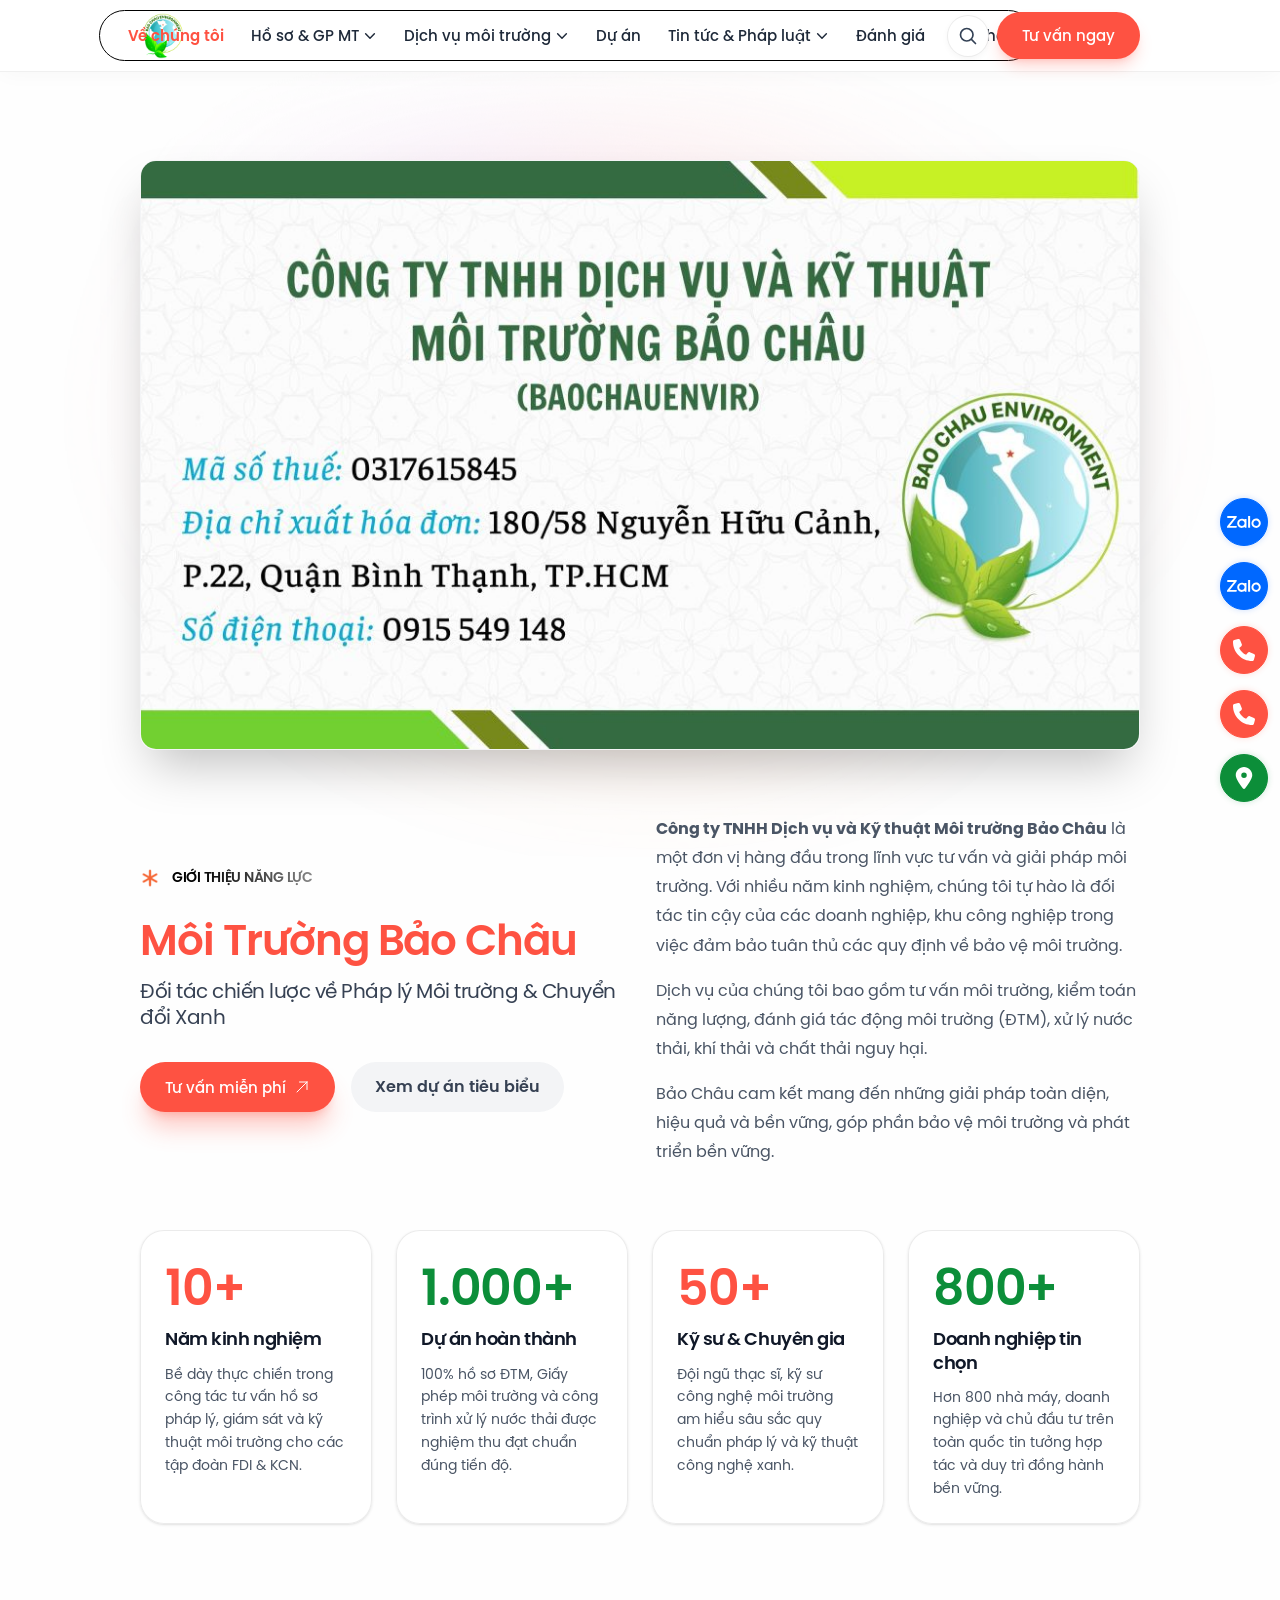
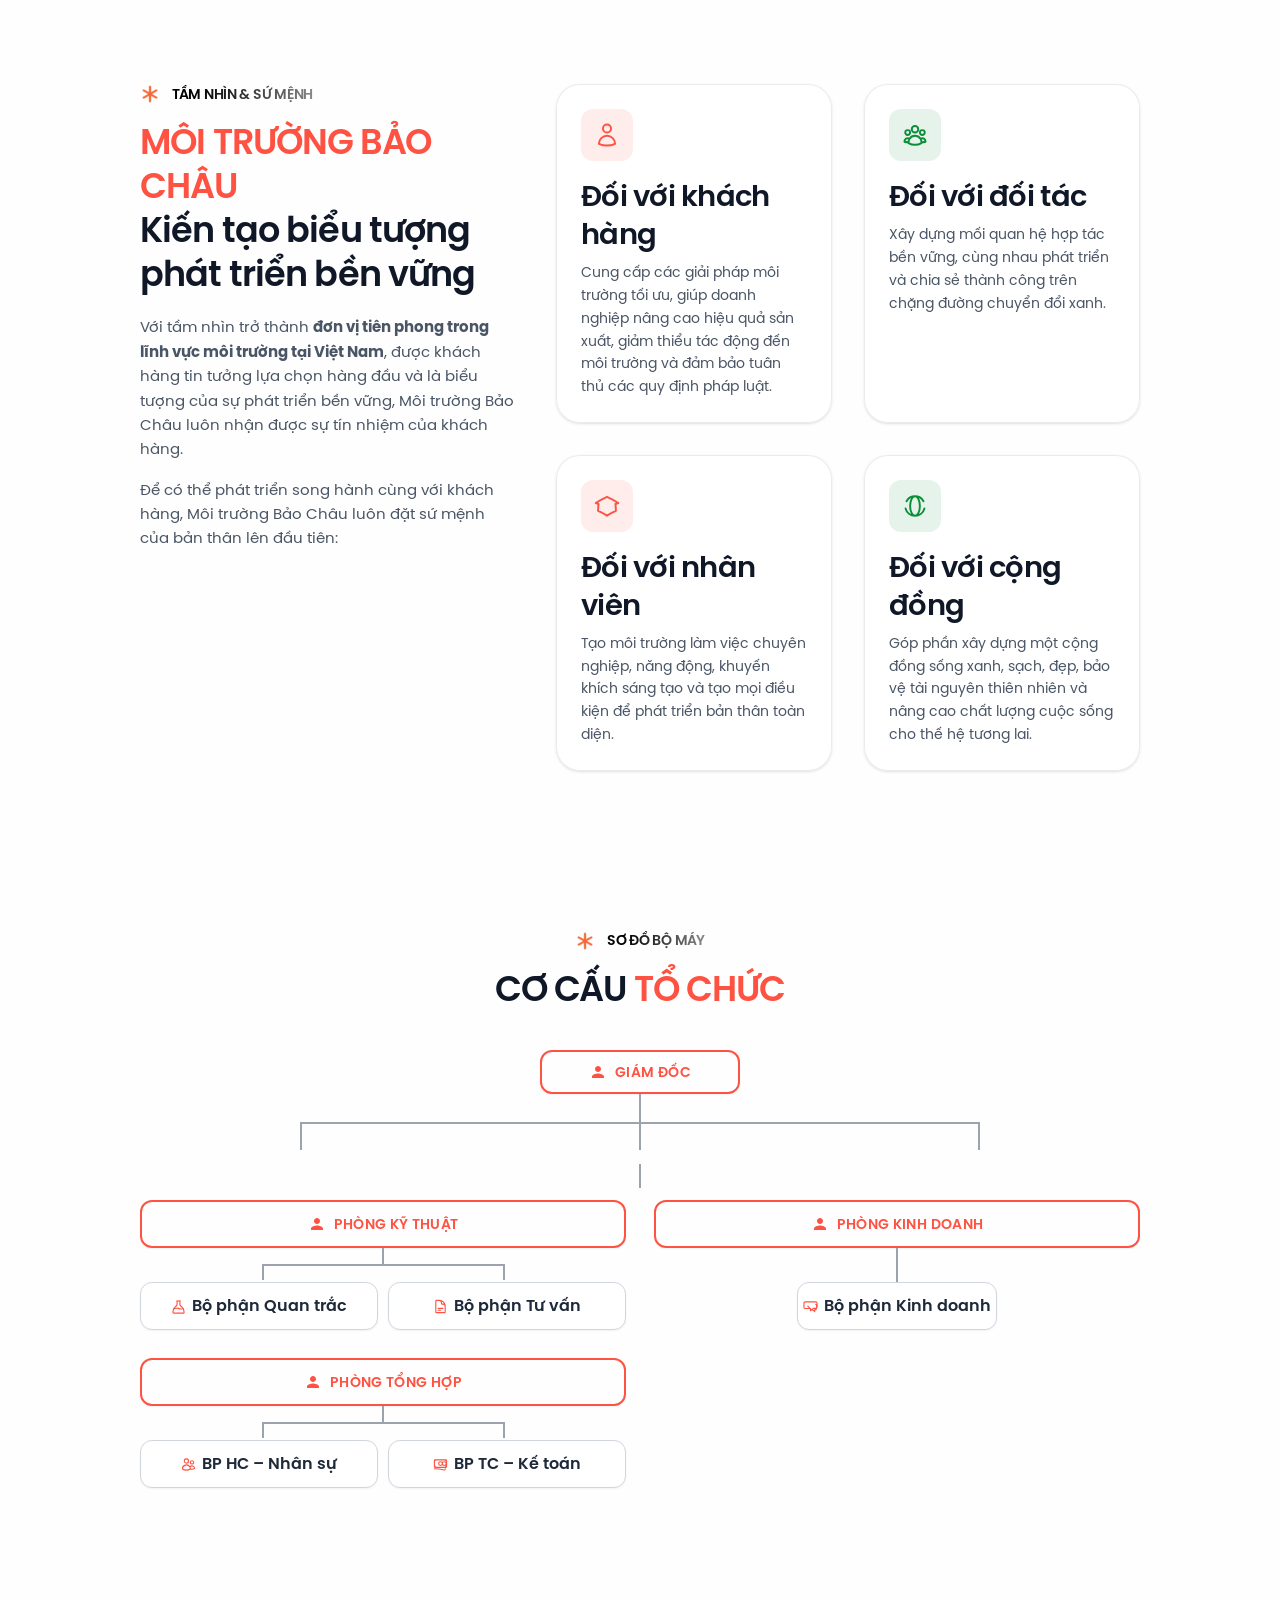
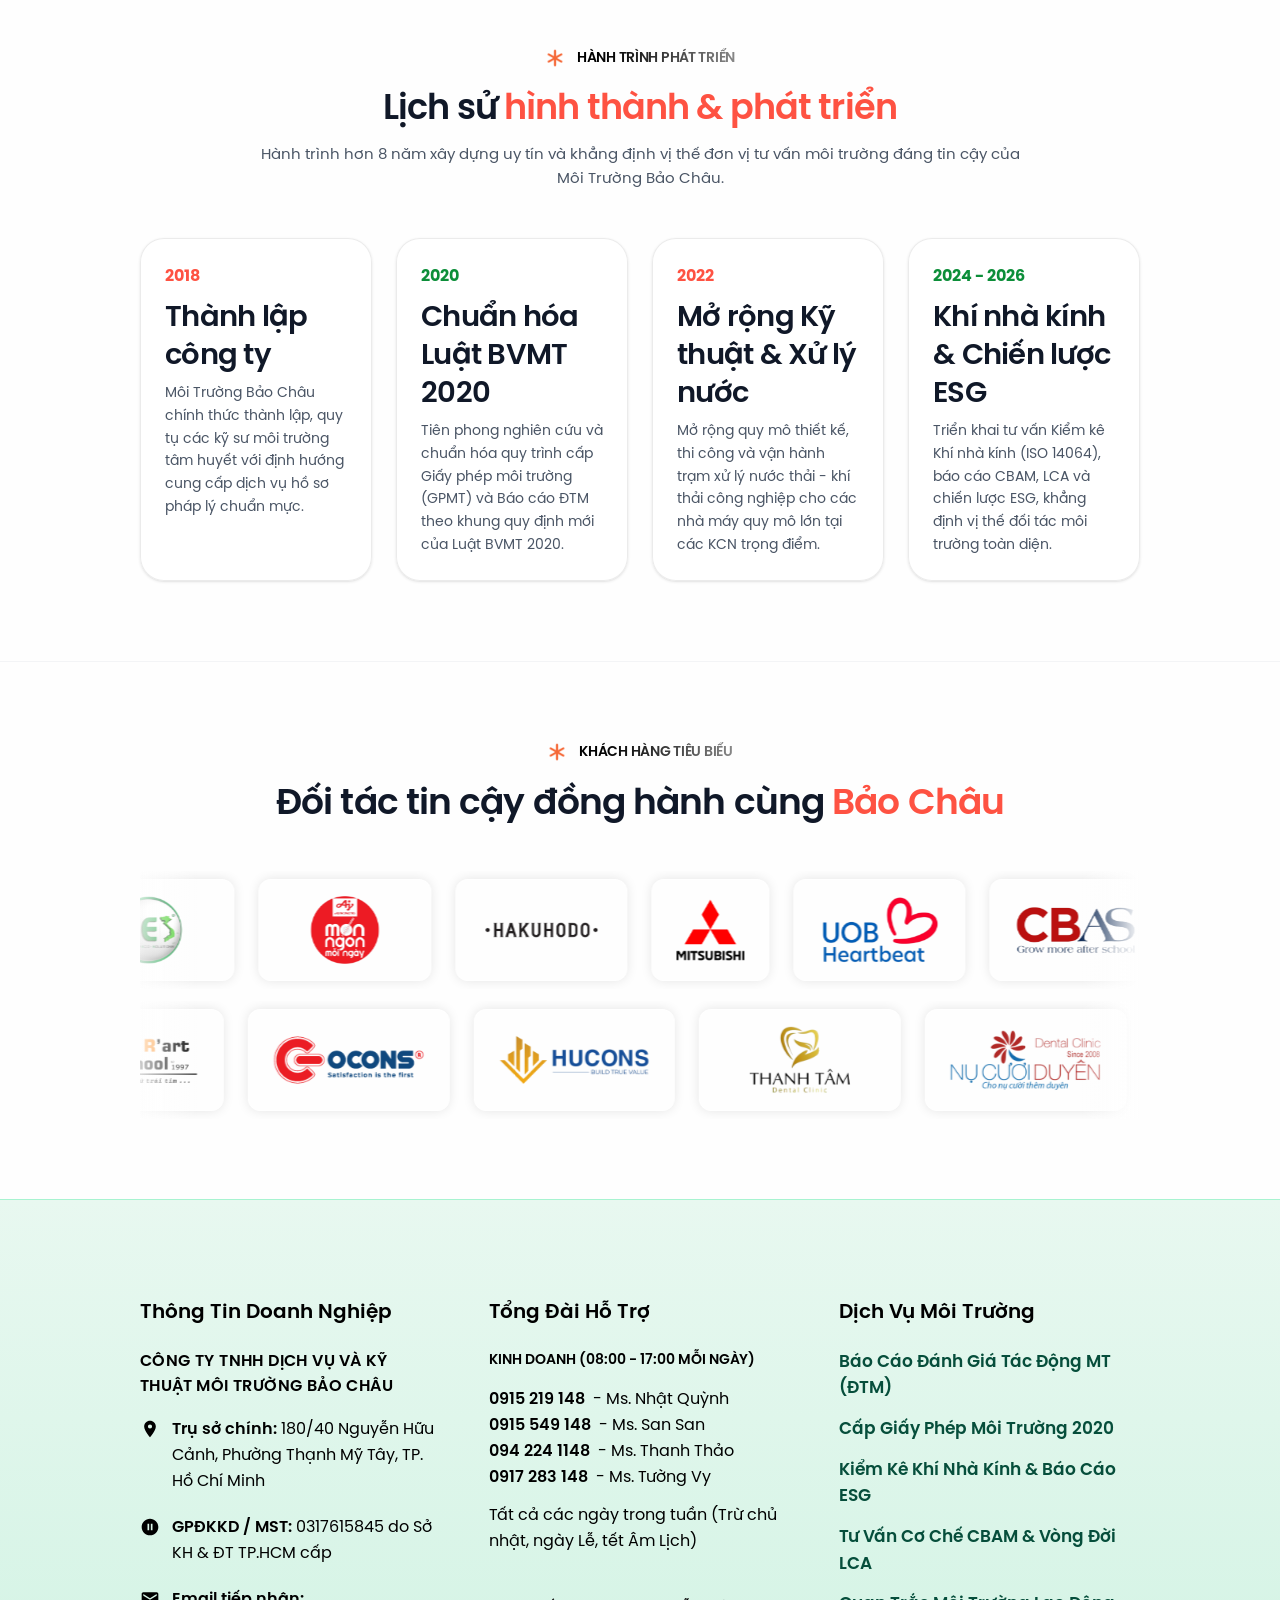
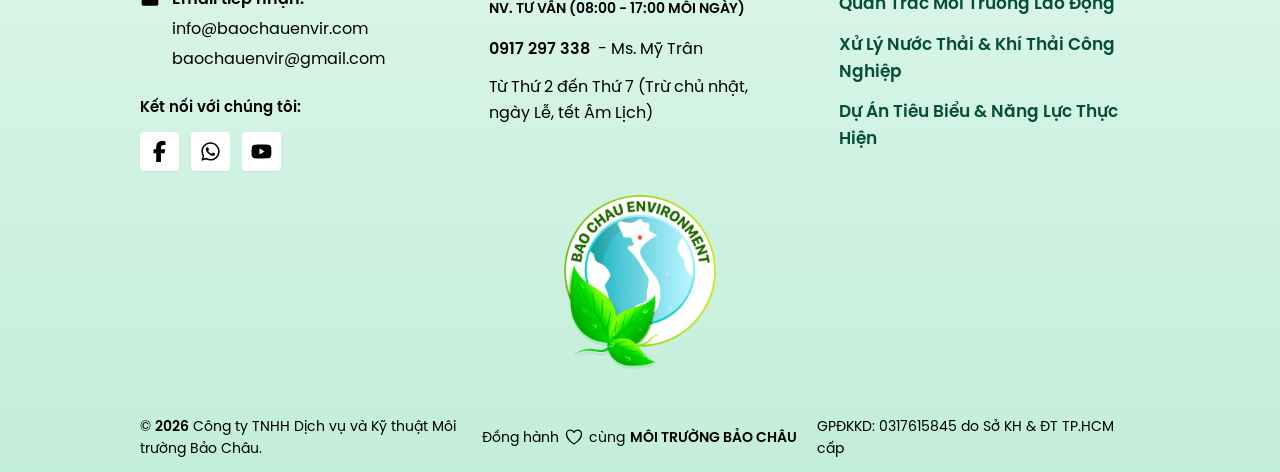
==== commit d192ecb4: "feat: introduce responsive mega menu with overflow support for mid-size screens" ====
--- a/about.html
+++ b/about.html
@@ -526,7 +526,7 @@
               </div>
             </div>
             <div
-              class="nav-container pl-2 pr-2 xl:pl-6 xl:pr-4 hidden xl:flex items-center justify-center flex-1"
+              class="nav-container pl-2 pr-2 xl:pl-6 xl:pr-4 hidden lg:flex items-center justify-center flex-1"
             >
               <nav class="nav" id="main-nav">
                 <ul
@@ -768,7 +768,46 @@
                       >Dự án</a
                     >
                   </li>
-                  <li class="col-3 menu-mega">
+
+                  <!-- MORE MENU ITEM FOR COMPACT SCREENS (1024px - 1279px) -->
+                  <li class="nav-item-more relative">
+                    <a
+                      href="javascript:;"
+                      class="flex items-center justify-center h-full font-bold text-base text-primary transition-colors py-2 px-3 rounded-full hover:bg-black/5 leading-none cursor-pointer"
+                      title="Xem thêm"
+                      aria-label="Xem thêm menu"
+                    >
+                      ...
+                    </a>
+                    <ul class="submenu vertical menu bg-white/95 backdrop-blur-md rounded-2xl shadow-xl border border-black/8 py-2 px-1.5 min-w-[210px] text-[14px]">
+                      <li>
+                        <a
+                          href="index.html#section-b2b918f0c9"
+                          class="flex items-center justify-between py-2 px-3 rounded-xl font-medium text-gray-800 hover:text-primary hover:bg-primary/5 transition-colors"
+                        >
+                          <span>Tin tức &amp; Pháp luật</span>
+                        </a>
+                      </li>
+                      <li>
+                        <a
+                          href="index.html#section-cb80cc5ab6"
+                          class="flex items-center py-2 px-3 rounded-xl font-medium text-gray-800 hover:text-primary hover:bg-primary/5 transition-colors"
+                        >
+                          Đánh giá
+                        </a>
+                      </li>
+                      <li>
+                        <a
+                          href="contact.html"
+                          class="flex items-center py-2 px-3 rounded-xl font-medium text-gray-800 hover:text-primary hover:bg-primary/5 transition-colors"
+                        >
+                          Liên hệ
+                        </a>
+                      </li>
+                    </ul>
+                  </li>
+
+                  <li class="col-3 menu-mega nav-item-extended">
                     <a
                       href="index.html#section-b2b918f0c9"
                       class="flex items-center h-full font-medium text-[14.5px] xl:text-[15px] text-gray-800 dark:text-gray-200 hover:text-primary dark:hover:text-primary transition-colors py-2 px-3 rounded-full hover:bg-black/5 gap-1"
@@ -879,14 +918,14 @@
                       </li>
                     </ul>
                   </li>
-                  <li>
+                  <li class="nav-item-extended">
                     <a
                       href="index.html#section-cb80cc5ab6"
                       class="flex items-center h-full font-medium text-[14.5px] xl:text-[15px] text-gray-800 dark:text-gray-200 hover:text-primary dark:hover:text-primary transition-colors py-2 px-3 rounded-full hover:bg-black/5"
                       >Đánh giá</a
                     >
                   </li>
-                  <li>
+                  <li class="nav-item-extended">
                     <a
                       href="contact.html"
                       class="flex items-center h-full font-medium text-[14.5px] xl:text-[15px] text-gray-800 dark:text-gray-200 hover:text-primary dark:hover:text-primary transition-colors py-2 px-3 rounded-full hover:bg-black/5"
@@ -1080,7 +1119,7 @@
                 >Tư vấn ngay</a
               >
               <div
-                class="off-canvas-content xl:hidden flex items-center"
+                class="off-canvas-content lg:hidden flex items-center"
                 data-fx-off-canvas-content=""
               >
                 <button
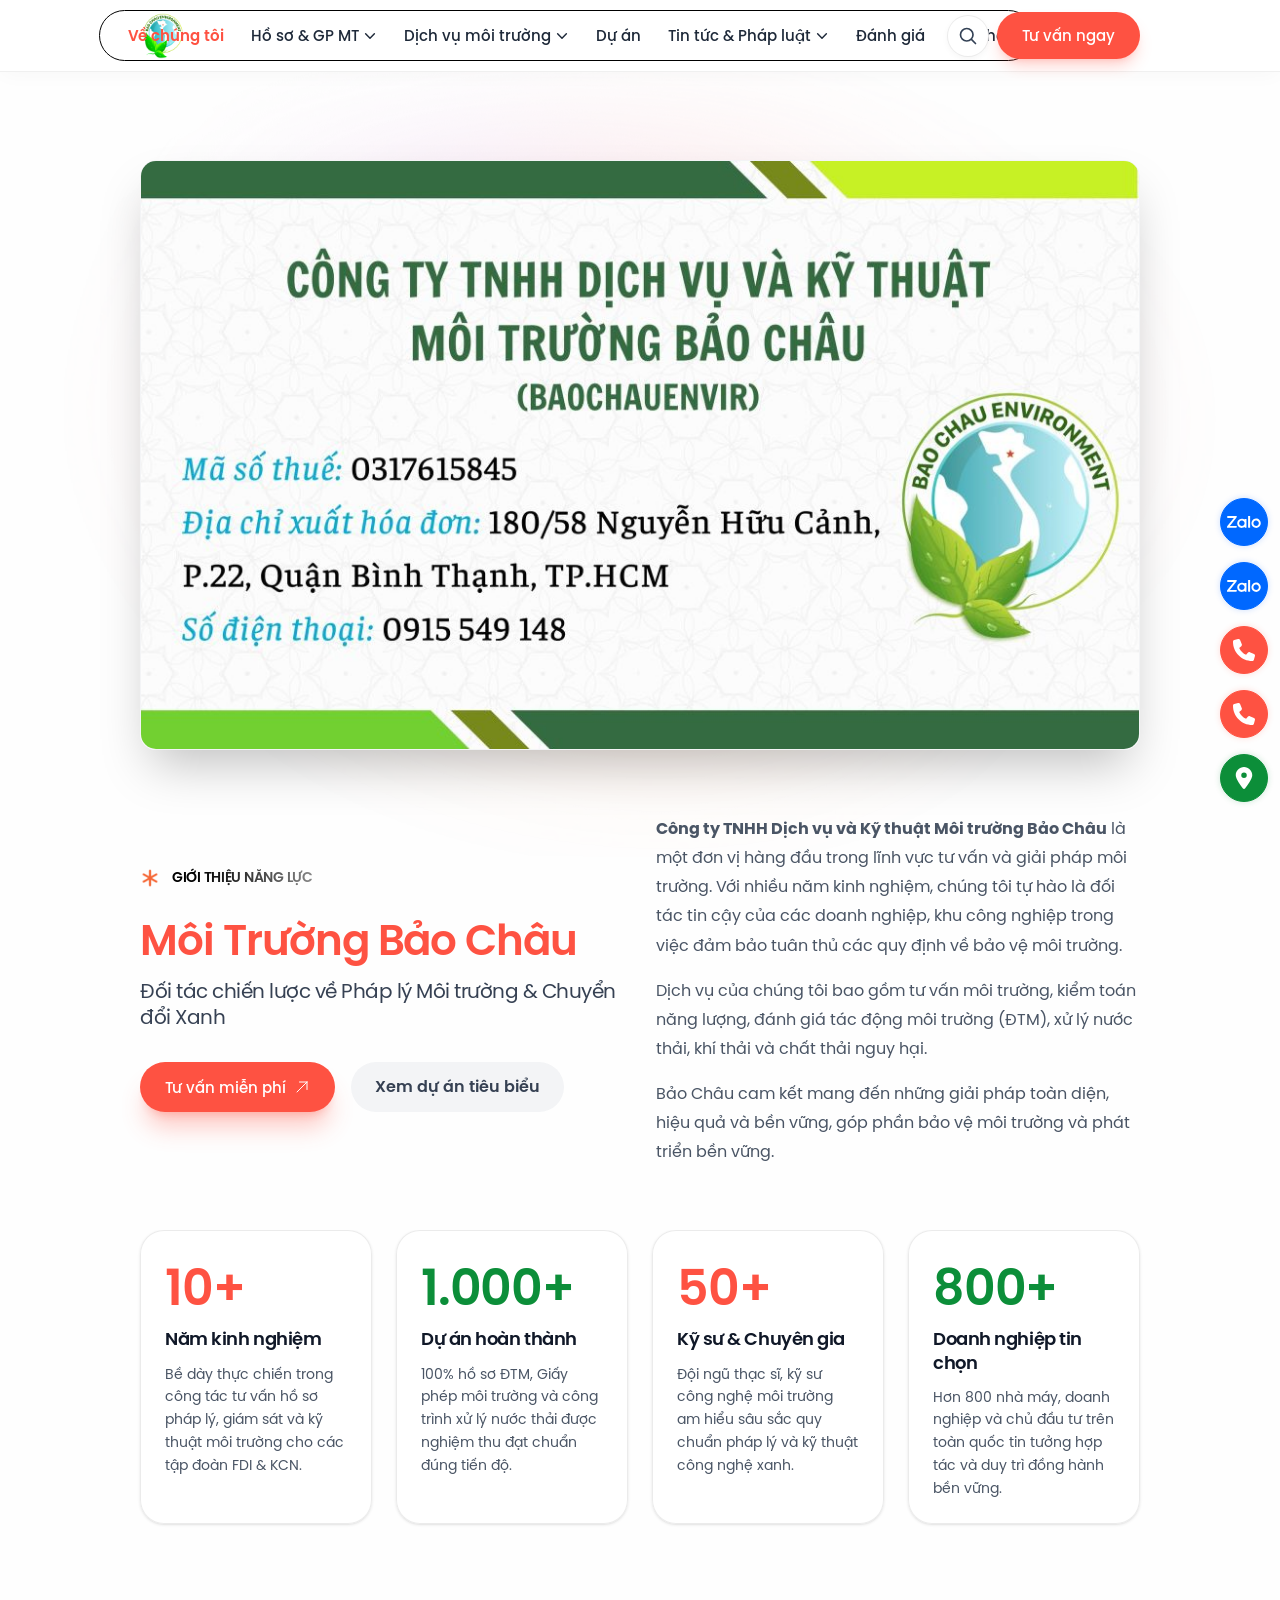
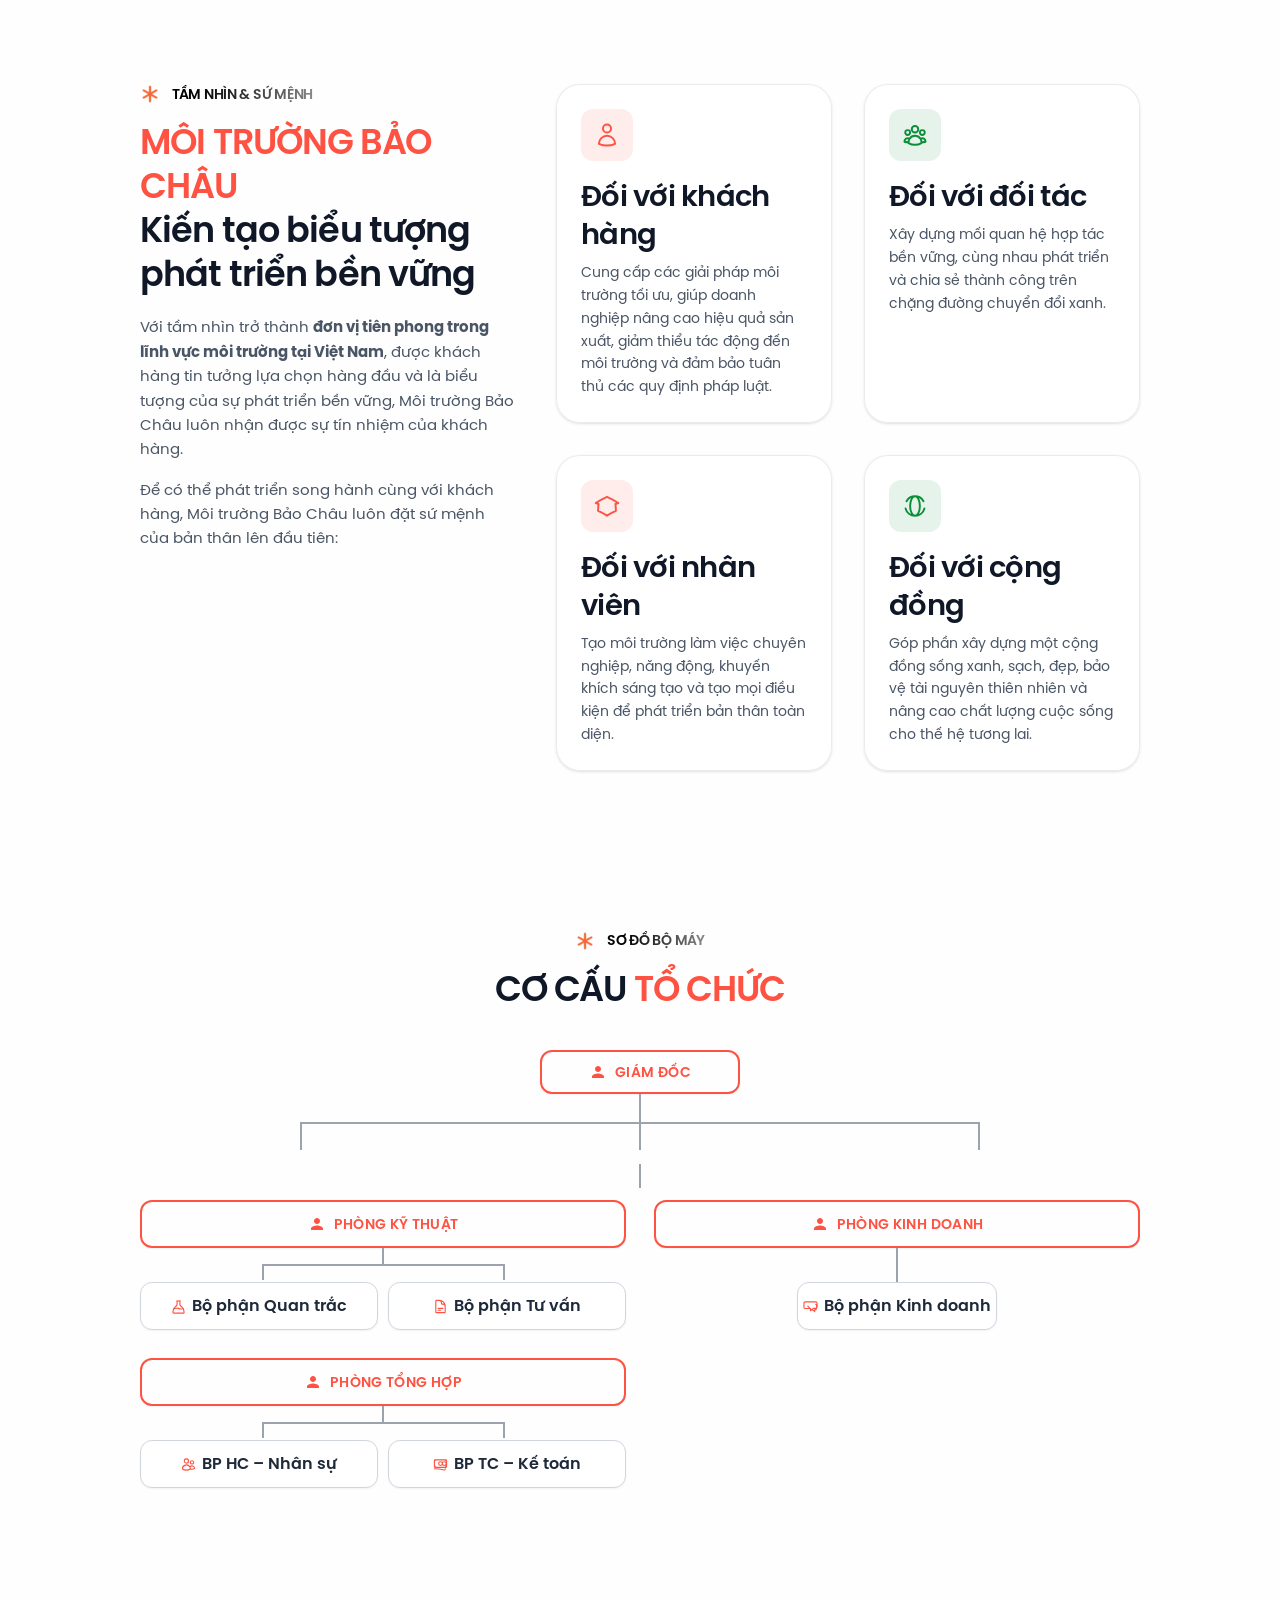
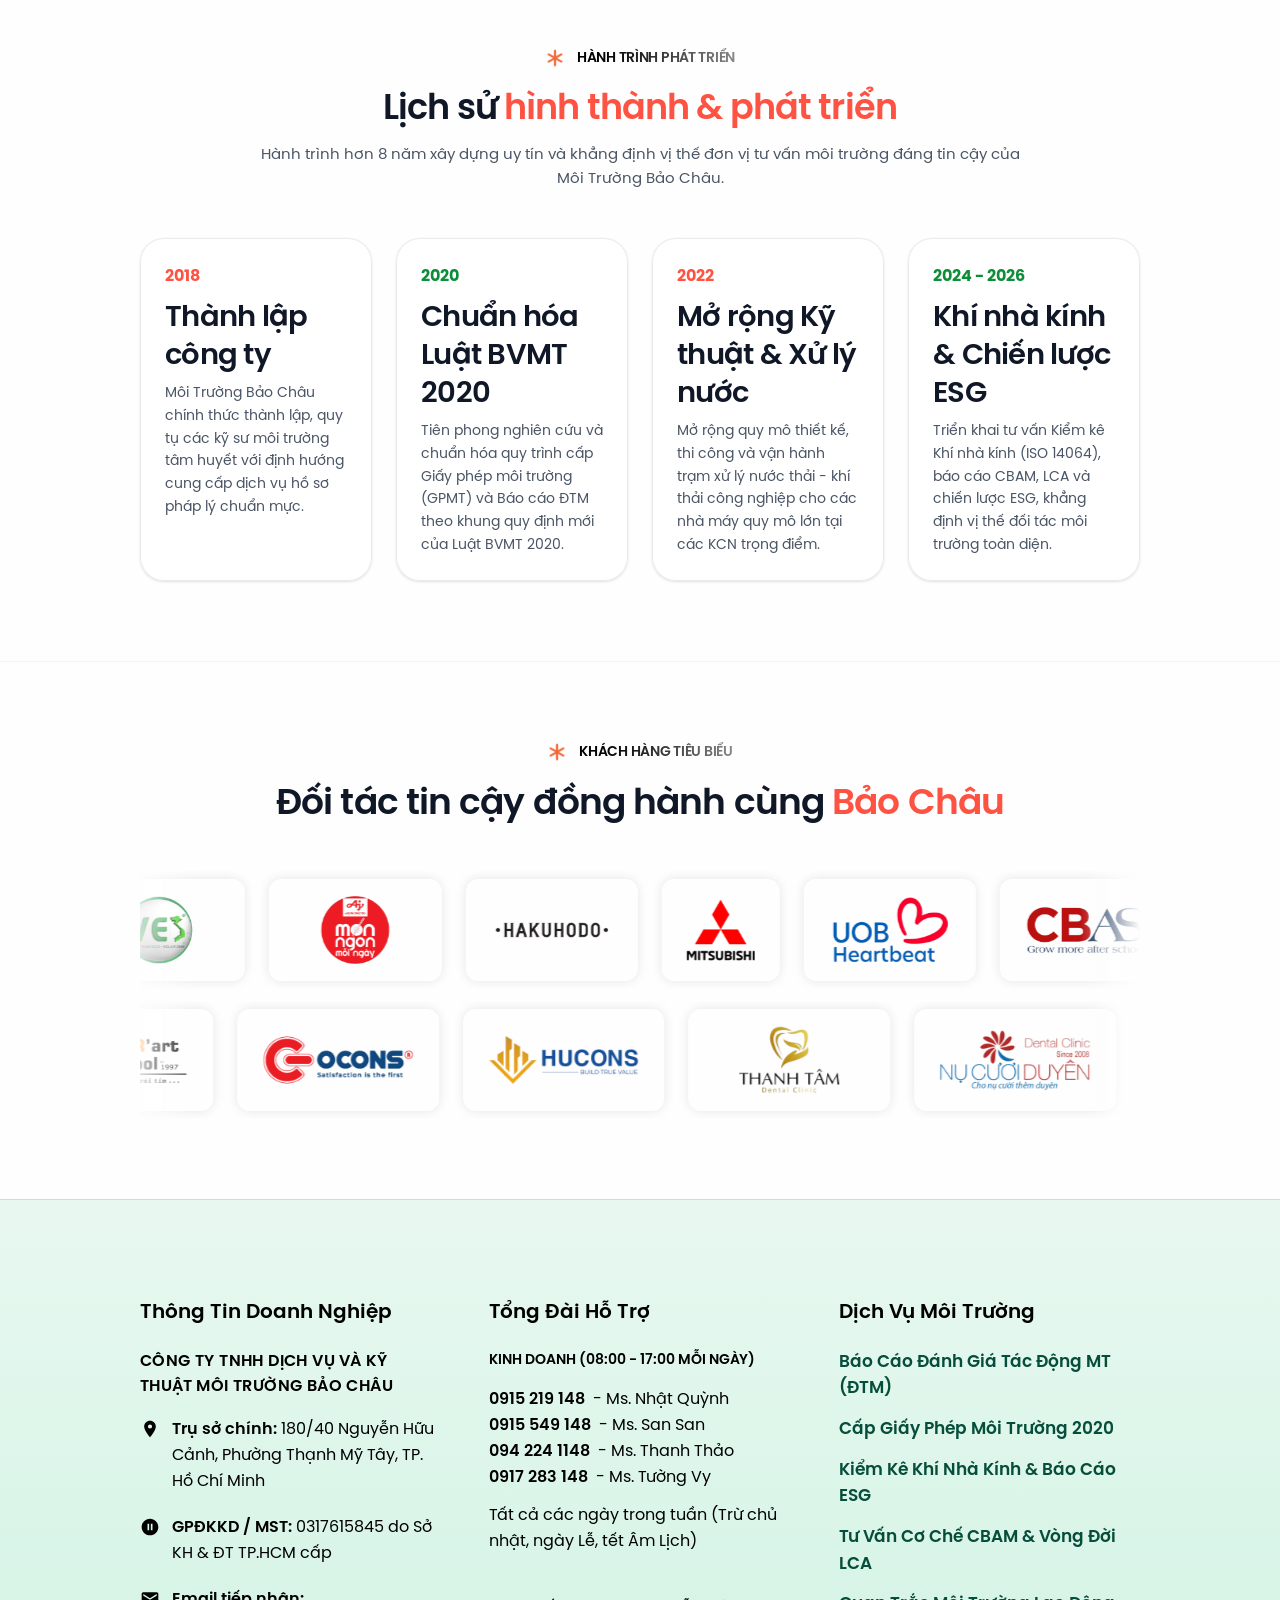
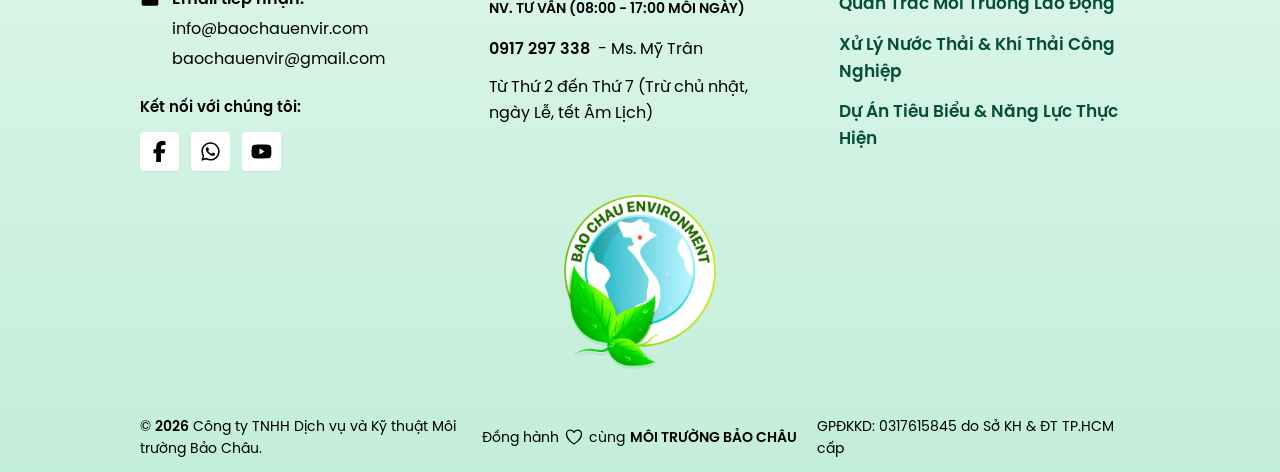
==== commit 34d06aec: "feat: add news and news-detail pages and update site navigation links" ====
--- a/about.html
+++ b/about.html
@@ -782,7 +782,7 @@
                     <ul class="submenu vertical menu bg-white/95 backdrop-blur-md rounded-2xl shadow-xl border border-black/8 py-2 px-1.5 min-w-[210px] text-[14px]">
                       <li>
                         <a
-                          href="index.html#section-b2b918f0c9"
+                          href="news.html"
                           class="flex items-center justify-between py-2 px-3 rounded-xl font-medium text-gray-800 hover:text-primary hover:bg-primary/5 transition-colors"
                         >
                           <span>Tin tức &amp; Pháp luật</span>
@@ -809,7 +809,7 @@
 
                   <li class="col-3 menu-mega nav-item-extended">
                     <a
-                      href="index.html#section-b2b918f0c9"
+                      href="news.html"
                       class="flex items-center h-full font-medium text-[14.5px] xl:text-[15px] text-gray-800 dark:text-gray-200 hover:text-primary dark:hover:text-primary transition-colors py-2 px-3 rounded-full hover:bg-black/5 gap-1"
                       >Tin tức & Pháp luật
                       <svg
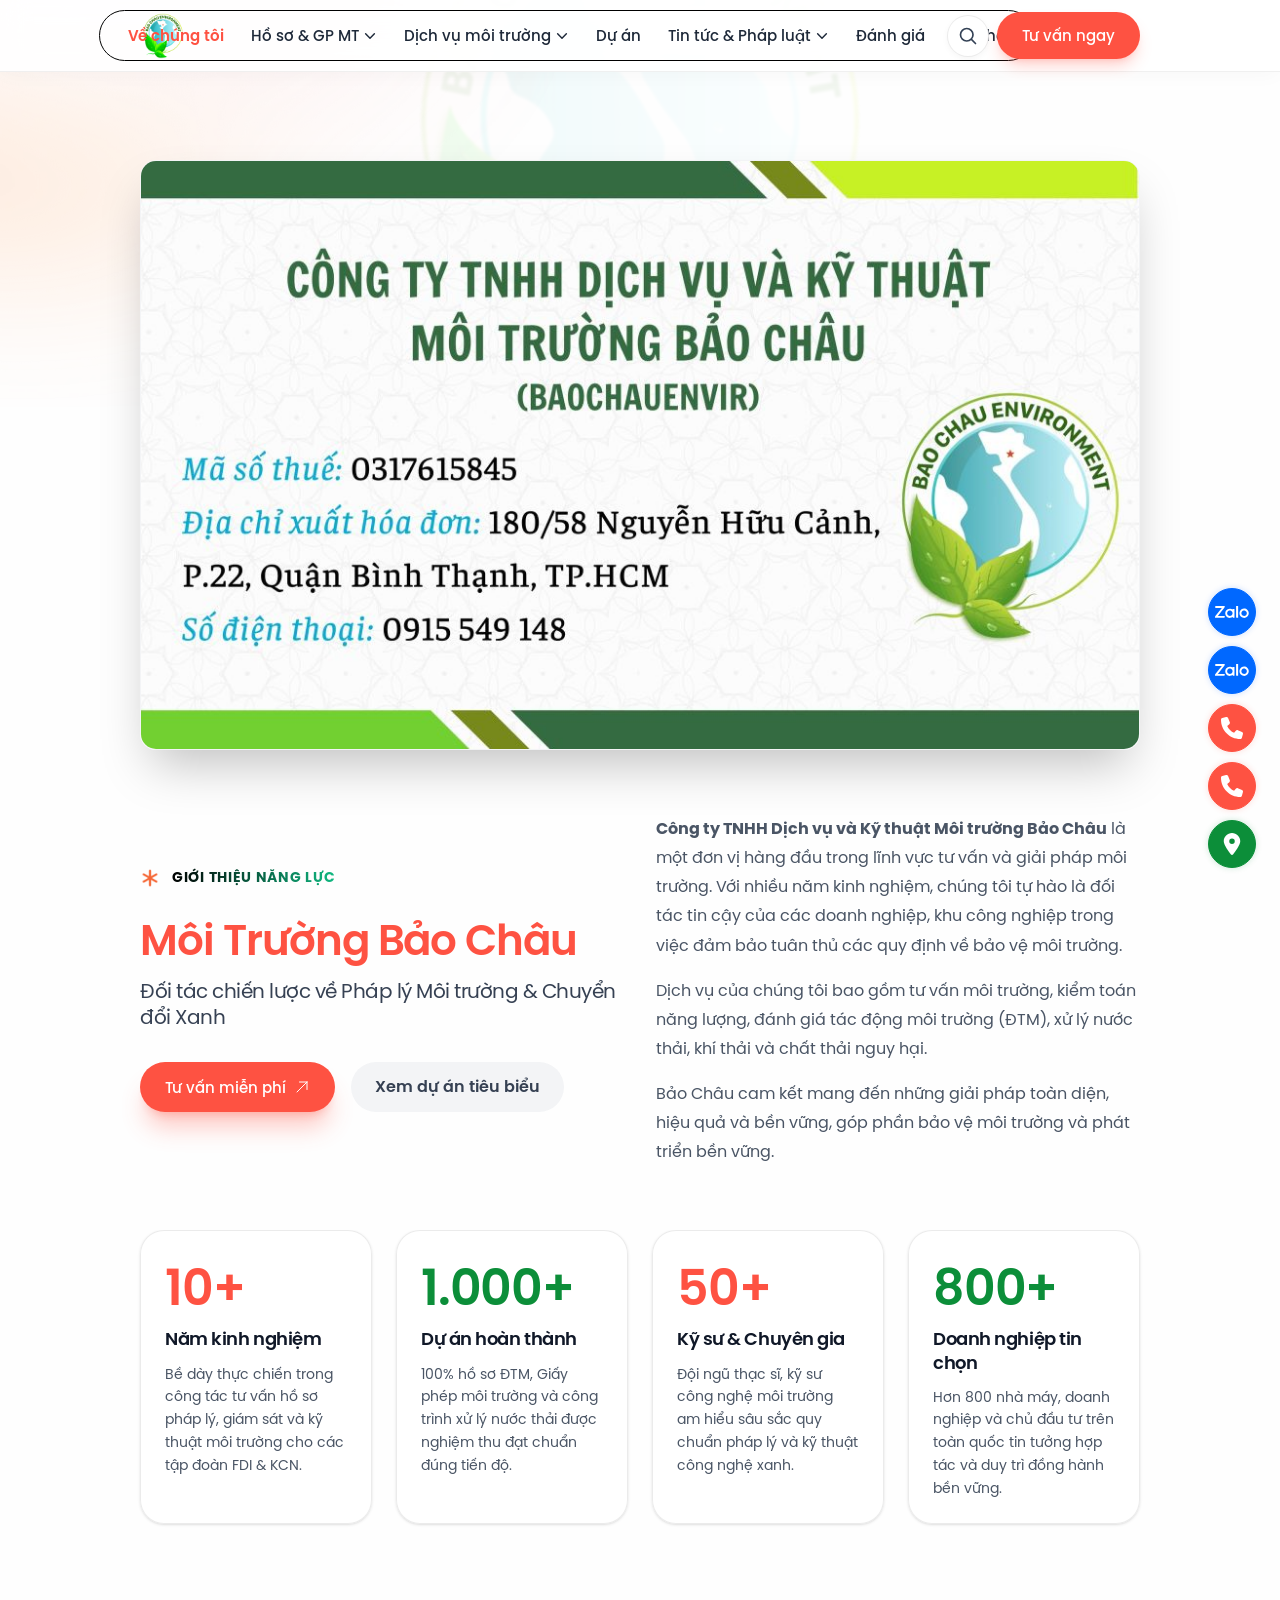
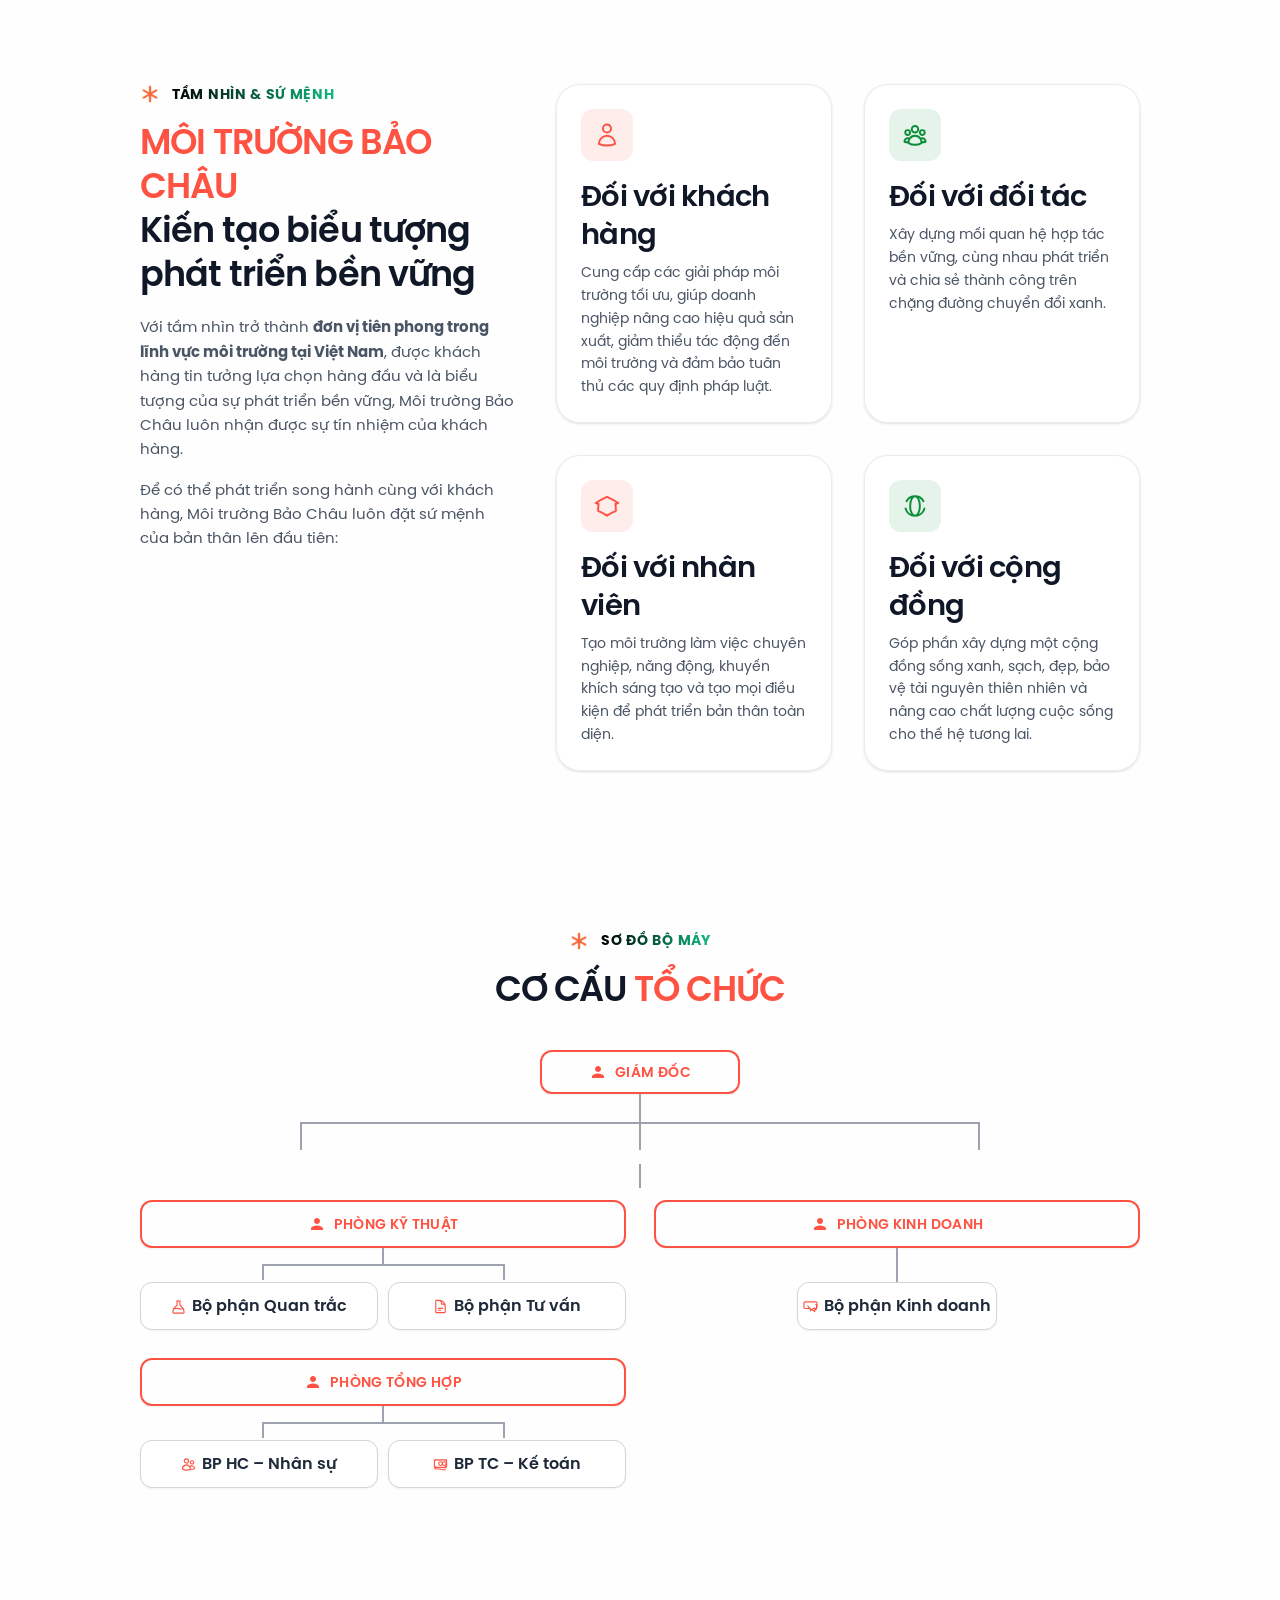
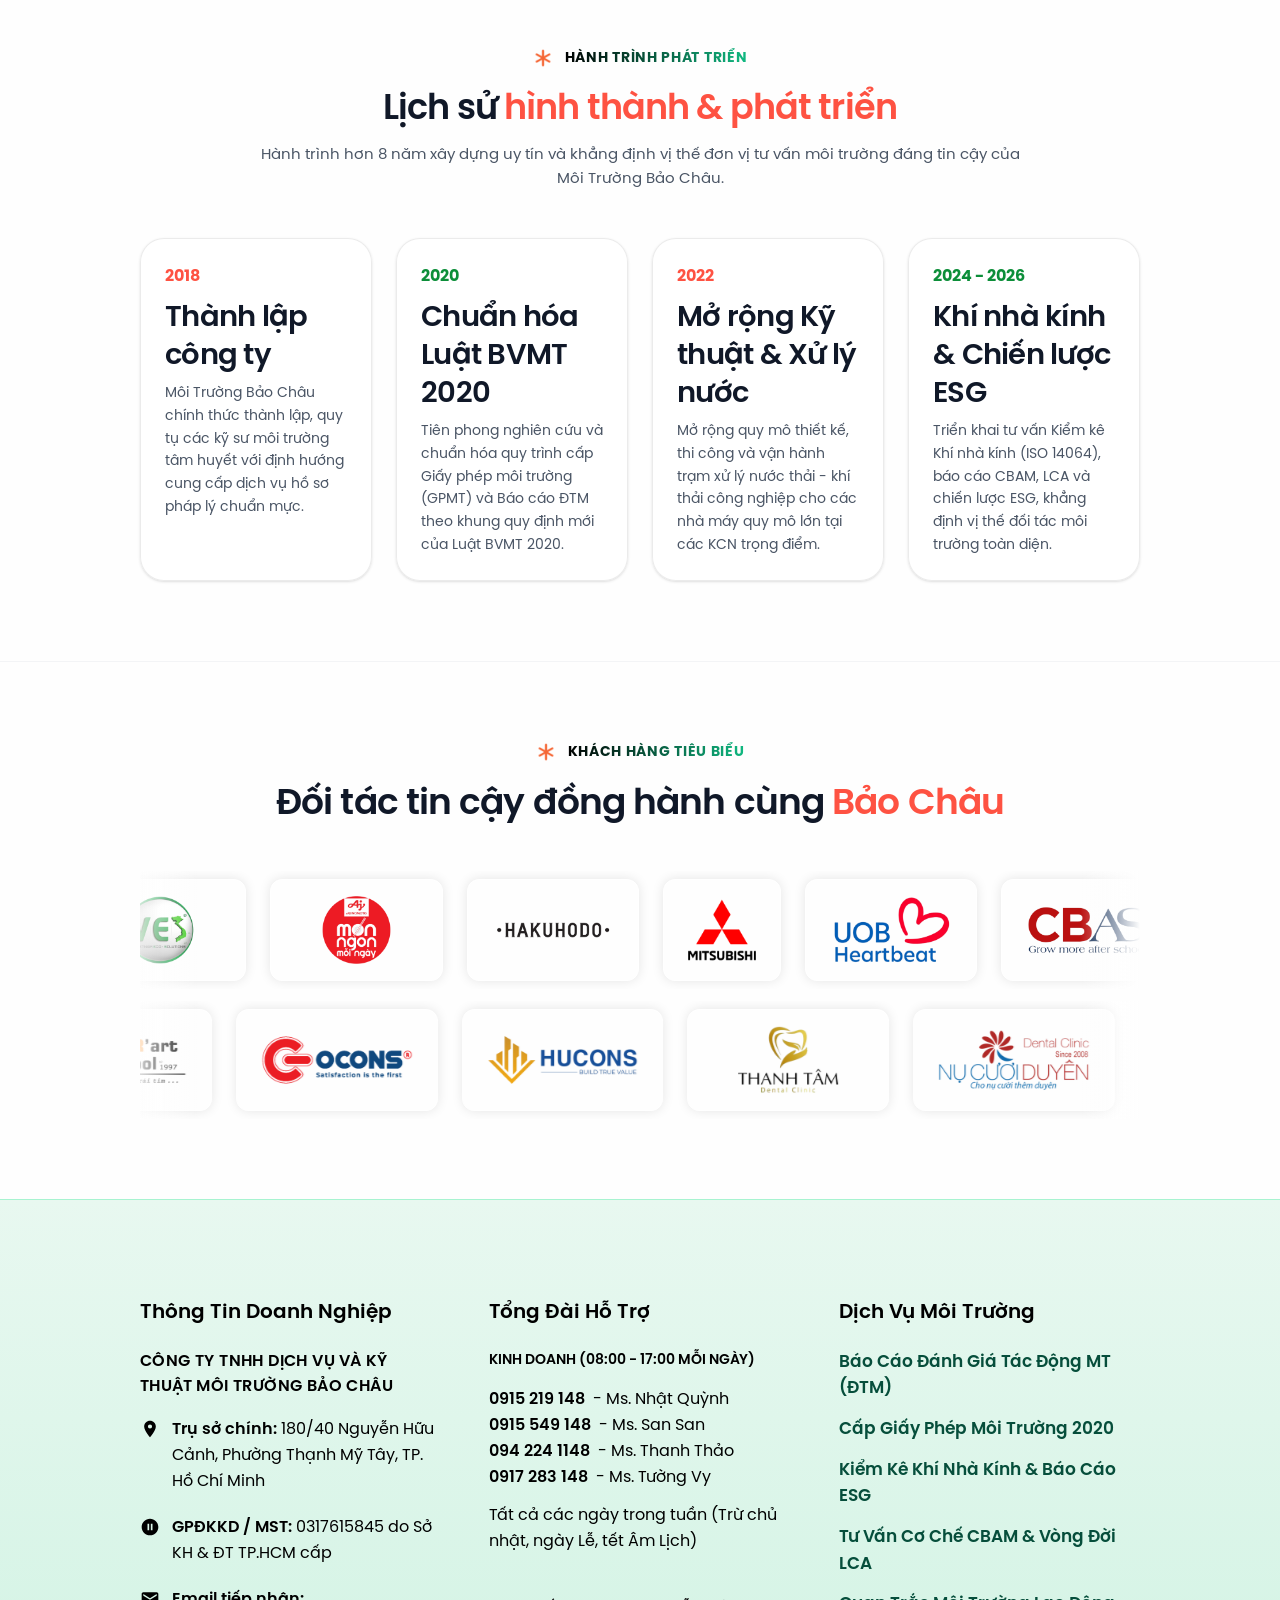
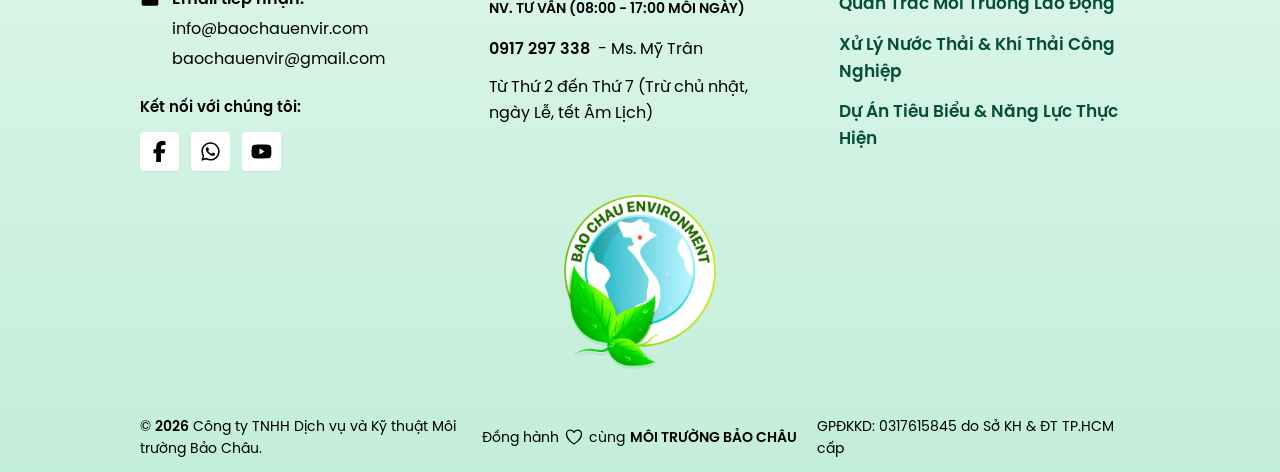
==== commit 30cb9829: "feat: implement component design system with new stylebc.css and integrate into existing pages" ====
--- a/about.html
+++ b/about.html
@@ -101,6 +101,7 @@
     </script>
 
     <link rel="stylesheet" href="css/style.css" />
+    <link rel="stylesheet" href="css/stylebc.css" />
     <link rel="icon" href="images/cropped-chuan-192x192.png" />
     <link rel="apple-touch-icon" href="images/cropped-chuan-192x192.png" />
   </head>
--- a/css/stylebc.css
+++ b/css/stylebc.css
@@ -0,0 +1,434 @@
+/**
+ * ==========================================================================
+ * MÔI TRƯỜNG BẢO CHÂU - COMPONENT DESIGN SYSTEM STYLESHEET
+ * File: css/stylebc.css
+ * Standardized Component Classes according to AGENTS.md
+ * ==========================================================================
+ */
+
+:root {
+  /* Brand Colors */
+  --bc-primary: #10b981;
+  --bc-primary-dark: #059669;
+  --bc-secondary: #047857;
+  --bc-dark: #064e3b;
+  --bc-accent: #f97316;
+  --bc-text-dark: #111827;
+  --bc-text-muted: #4b5563;
+  --bc-bg-light: #f9fafb;
+  
+  /* Radii & Shadows */
+  --bc-radius-sm: 0.75rem;   /* 12px */
+  --bc-radius-md: 1rem;      /* 16px */
+  --bc-radius-lg: 1.5rem;    /* 24px */
+  --bc-radius-xl: 1.75rem;   /* 28px */
+  --bc-shadow-card: 0 4px 20px -2px rgba(0, 0, 0, 0.05);
+  --bc-shadow-hover: 0 12px 30px -4px rgba(16, 185, 129, 0.15);
+  --bc-shadow-primary: 0 10px 25px -3px rgba(16, 185, 129, 0.3);
+}
+
+/* ==========================================================================
+   1. BACKGROUND SHAPES & DECORATIVE ELEMENTS (AGENTS.md 1.2)
+   ========================================================================== */
+.webhd-shap-bg {
+  position: absolute;
+  top: 0;
+  left: 0;
+  width: 100%;
+  height: auto;
+  pointer-events: none;
+  z-index: 0;
+}
+
+.webhd-shap-bg img {
+  width: 100%;
+  height: auto;
+  object-fit: cover;
+}
+
+.webhd-shap {
+  position: absolute;
+  top: 150px;
+  right: -50px;
+  pointer-events: none;
+  z-index: 0;
+}
+
+/* ==========================================================================
+   2. SUBTITLE BADGES & TAGLINES (AGENTS.md 1.3)
+   ========================================================================== */
+.bc-badge-subtitle {
+  display: inline-flex;
+  align-items: center;
+  gap: 0.5rem;
+  margin-bottom: 0.75rem;
+}
+
+@media (min-width: 1024px) {
+  .bc-badge-subtitle {
+    gap: 0.75rem;
+    margin-bottom: 1rem;
+  }
+}
+
+.bc-badge-subtitle .badge-icon,
+.icon-list-icon {
+  display: flex;
+  align-items: center;
+  justify-content: center;
+  flex-shrink: 0;
+}
+
+.bc-badge-subtitle .badge-icon img,
+.icon-list-icon img {
+  width: 1.25rem;
+  height: 1.25rem;
+}
+
+.bc-badge-subtitle .badge-text,
+.icon-list-text {
+  font-weight: 700;
+  text-transform: uppercase;
+  font-size: 0.75rem;
+  letter-spacing: 0.05em;
+  background: linear-gradient(to right, var(--text-color, #047857), var(--gra-light, #10b981));
+  -webkit-background-clip: text;
+  -webkit-text-fill-color: transparent;
+}
+
+@media (min-width: 640px) {
+  .bc-badge-subtitle .badge-text,
+  .icon-list-text {
+    font-size: 0.875rem;
+  }
+}
+
+/* Pill Badges */
+.bc-pill-badge {
+  display: inline-flex;
+  align-items: center;
+  padding: 0.25rem 0.75rem;
+  border-radius: 9999px;
+  font-size: 0.75rem;
+  font-weight: 700;
+  text-transform: uppercase;
+  letter-spacing: 0.025em;
+}
+
+.bc-pill-primary {
+  background-color: rgba(16, 185, 129, 0.12);
+  color: var(--bc-primary-dark);
+  border: 1px solid rgba(16, 185, 129, 0.3);
+}
+
+.bc-pill-accent {
+  background-color: rgba(249, 115, 22, 0.12);
+  color: #ea580c;
+  border: 1px solid rgba(249, 115, 22, 0.3);
+}
+
+/* ==========================================================================
+   3. CARD & COMPONENT SYSTEM (AGENTS.md 1.5)
+   ========================================================================== */
+.bc-card-item {
+  position: relative;
+  background-color: rgba(255, 255, 255, 0.95);
+  backdrop-filter: blur(12px);
+  -webkit-backdrop-filter: blur(12px);
+  border: 1px solid rgba(0, 0, 0, 0.08);
+  border-radius: var(--bc-radius-xl);
+  padding: 1.25rem;
+  box-shadow: var(--bc-shadow-card);
+  transition: all 0.3s cubic-bezier(0.4, 0, 0.2, 1);
+}
+
+@media (min-width: 640px) {
+  .bc-card-item {
+    padding: 1.5rem;
+  }
+}
+
+@media (min-width: 1280px) {
+  .bc-card-item {
+    padding: 2rem;
+  }
+}
+
+.bc-card-item:hover {
+  background-color: #ffffff;
+  box-shadow: var(--bc-shadow-hover);
+  transform: translateY(-3px);
+}
+
+/* Media thumbnail container */
+.bc-media-cover {
+  position: relative;
+  overflow: hidden;
+  border-radius: var(--bc-radius-md);
+  aspect-ratio: 16 / 10;
+}
+
+.bc-media-cover img {
+  width: 100%;
+  height: 100%;
+  object-fit: cover;
+  transition: transform 0.5s cubic-bezier(0.4, 0, 0.2, 1);
+}
+
+.bc-card-item:hover .bc-media-cover img,
+.group:hover .bc-media-cover img {
+  transform: scale(1.05);
+}
+
+/* ==========================================================================
+   4. STICKY TABLE OF CONTENTS (TOC)
+   ========================================================================== */
+.bc-sidebar-toc {
+  position: sticky;
+  top: 90px;
+  align-self: flex-start;
+  flex: none;
+  width: 18rem; /* 288px */
+}
+
+@media (min-width: 1280px) {
+  .bc-sidebar-toc {
+    width: 20rem; /* 320px */
+  }
+}
+
+.bc-toc-container {
+  position: relative;
+  background-color: rgba(255, 255, 255, 0.95);
+  backdrop-filter: blur(12px);
+  -webkit-backdrop-filter: blur(12px);
+  border: 1px solid rgba(0, 0, 0, 0.08);
+  border-radius: var(--bc-radius-xl);
+  padding: 1.25rem 1.5rem;
+  box-shadow: var(--bc-shadow-card);
+}
+
+.bc-toc-list {
+  list-style: none;
+  padding: 0;
+  margin: 0;
+}
+
+.bc-toc-list li {
+  margin-bottom: 0.75rem;
+}
+
+.bc-toc-list li a {
+  display: block;
+  font-size: 0.95rem;
+  font-weight: 500;
+  color: #1f2937;
+  line-height: 1.4;
+  transition: color 0.2s ease;
+}
+
+.bc-toc-list li a:hover,
+.bc-toc-list li a.active {
+  color: var(--bc-primary-dark);
+  font-weight: 700;
+}
+
+/* ==========================================================================
+   5. RICH CONTENT & TYPOGRAPHY COMPONENTS
+   ========================================================================== */
+/* Sapo Lead Block */
+.bc-sapo-lead {
+  padding: 1.25rem 1.5rem;
+  border-radius: var(--bc-radius-md);
+  background: linear-gradient(to right, rgba(16, 185, 129, 0.08), rgba(236, 253, 245, 0.7), #ffffff);
+  border-left: 4px solid var(--bc-primary);
+  font-style: italic;
+  font-size: 1rem;
+  line-height: 1.7;
+  color: #1f2937;
+}
+
+@media (min-width: 640px) {
+  .bc-sapo-lead {
+    padding: 1.5rem 1.75rem;
+    font-size: 1.1rem;
+  }
+}
+
+/* Law Citation Box */
+.bc-law-quote {
+  padding: 1.25rem;
+  border-radius: var(--bc-radius-md);
+  background-color: #ecfdf5;
+  border: 1px solid #a7f3d0;
+  color: #064e3b;
+  display: flex;
+  align-items: flex-start;
+  gap: 1rem;
+}
+
+/* Data & Comparison Tables */
+.bc-table-container {
+  overflow-x: auto;
+  margin: 1.5rem 0;
+  border-radius: var(--bc-radius-md);
+  border: 1px solid #e5e7eb;
+}
+
+.bc-table {
+  width: 100%;
+  border-collapse: collapse;
+  text-align: left;
+  font-size: 0.875rem;
+}
+
+.bc-table thead {
+  background-color: #065f46;
+  color: #ffffff;
+  font-weight: 700;
+}
+
+.bc-table thead th {
+  padding: 0.875rem 1rem;
+  border-bottom: 1px solid #047857;
+}
+
+.bc-table tbody tr {
+  border-bottom: 1px solid #f3f4f6;
+  transition: background-color 0.2s ease;
+}
+
+.bc-table tbody tr:nth-child(even) {
+  background-color: #f9fafb;
+}
+
+.bc-table tbody tr:hover {
+  background-color: #ecfdf5;
+}
+
+.bc-table tbody td {
+  padding: 0.875rem 1rem;
+  color: #374151;
+}
+
+/* Penalty Alert Box */
+.bc-alert-penalty {
+  padding: 1.25rem 1.5rem;
+  border-radius: var(--bc-radius-md);
+  background-color: #fff1f2;
+  border: 1px solid #fecdd3;
+  color: #881337;
+}
+
+/* In-Article CTA Banner */
+.bc-cta-banner {
+  border-radius: var(--bc-radius-xl);
+  background: linear-gradient(135deg, var(--bc-primary) 0%, #047857 100%);
+  color: #ffffff;
+  padding: 1.5rem;
+  display: flex;
+  flex-direction: column;
+  align-items: center;
+  justify-content: space-between;
+  gap: 1.25rem;
+  box-shadow: var(--bc-shadow-primary);
+}
+
+@media (min-width: 640px) {
+  .bc-cta-banner {
+    flex-direction: row;
+    padding: 2rem;
+  }
+}
+
+/* Author Bio Box */
+.bc-author-box {
+  padding: 1.5rem;
+  border-radius: var(--bc-radius-md);
+  background: linear-gradient(to right, #f9fafb, rgba(16, 185, 129, 0.05));
+  border: 1px solid rgba(16, 185, 129, 0.2);
+  display: flex;
+  flex-direction: column;
+  align-items: center;
+  gap: 1.25rem;
+}
+
+@media (min-width: 640px) {
+  .bc-author-box {
+    flex-direction: row;
+  }
+}
+
+/* ==========================================================================
+   6. PAGINATION COMPONENT
+   ========================================================================== */
+.bc-pagination {
+  display: flex;
+  align-items: center;
+  justify-content: center;
+  flex-wrap: wrap;
+  gap: 0.75rem;
+  margin-top: 3rem;
+}
+
+.bc-page-item {
+  width: 3rem; /* 48px */
+  height: 3rem;
+  display: inline-flex;
+  align-items: center;
+  justify-content: center;
+  border-radius: 9999px;
+  font-weight: 700;
+  font-size: 1rem;
+  transition: all 0.2s cubic-bezier(0.4, 0, 0.2, 1);
+}
+
+.bc-page-link {
+  background-color: #ffffff;
+  color: #374151;
+  border: 1px solid #e5e7eb;
+  box-shadow: 0 1px 2px 0 rgba(0, 0, 0, 0.05);
+}
+
+.bc-page-link:hover {
+  background-color: var(--bc-primary);
+  color: #ffffff;
+  border-color: var(--bc-primary);
+  box-shadow: var(--bc-shadow-primary);
+  transform: translateY(-2px);
+}
+
+.bc-page-link:active {
+  transform: scale(0.95);
+}
+
+.bc-page-active {
+  background-color: var(--bc-primary);
+  color: #ffffff;
+  box-shadow: var(--bc-shadow-primary);
+}
+
+.bc-page-dots {
+  color: #9ca3af;
+  font-weight: 700;
+}
+
+/* ==========================================================================
+   7. FLOATING CONTACT BUTTONS (AGENTS.md 1.6)
+   ========================================================================== */
+.add-this.contact-link {
+  position: fixed;
+  bottom: 24px;
+  right: 24px;
+  display: flex;
+  flex-direction: column;
+  gap: 10px;
+  z-index: 9999;
+}
+
+.c-back-to-top {
+  position: fixed;
+  bottom: 24px;
+  left: 24px;
+  z-index: 9999;
+}
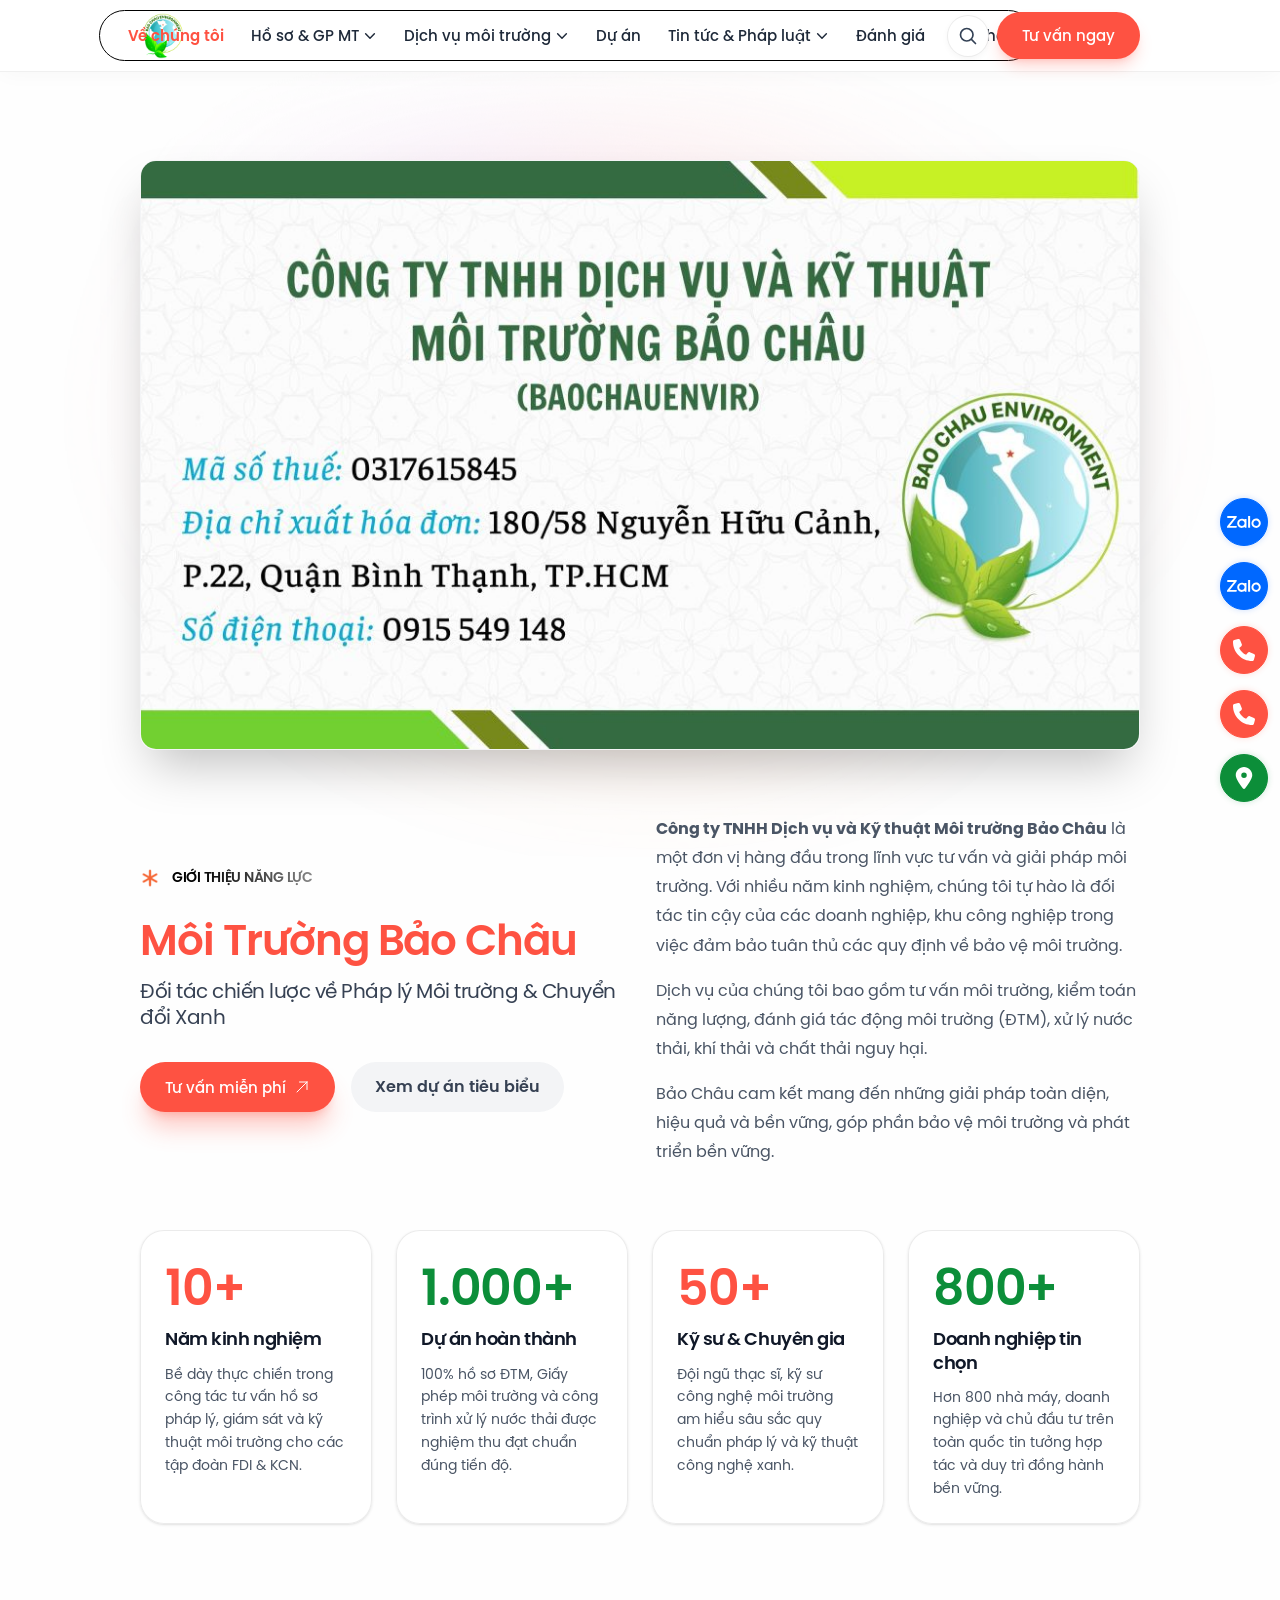
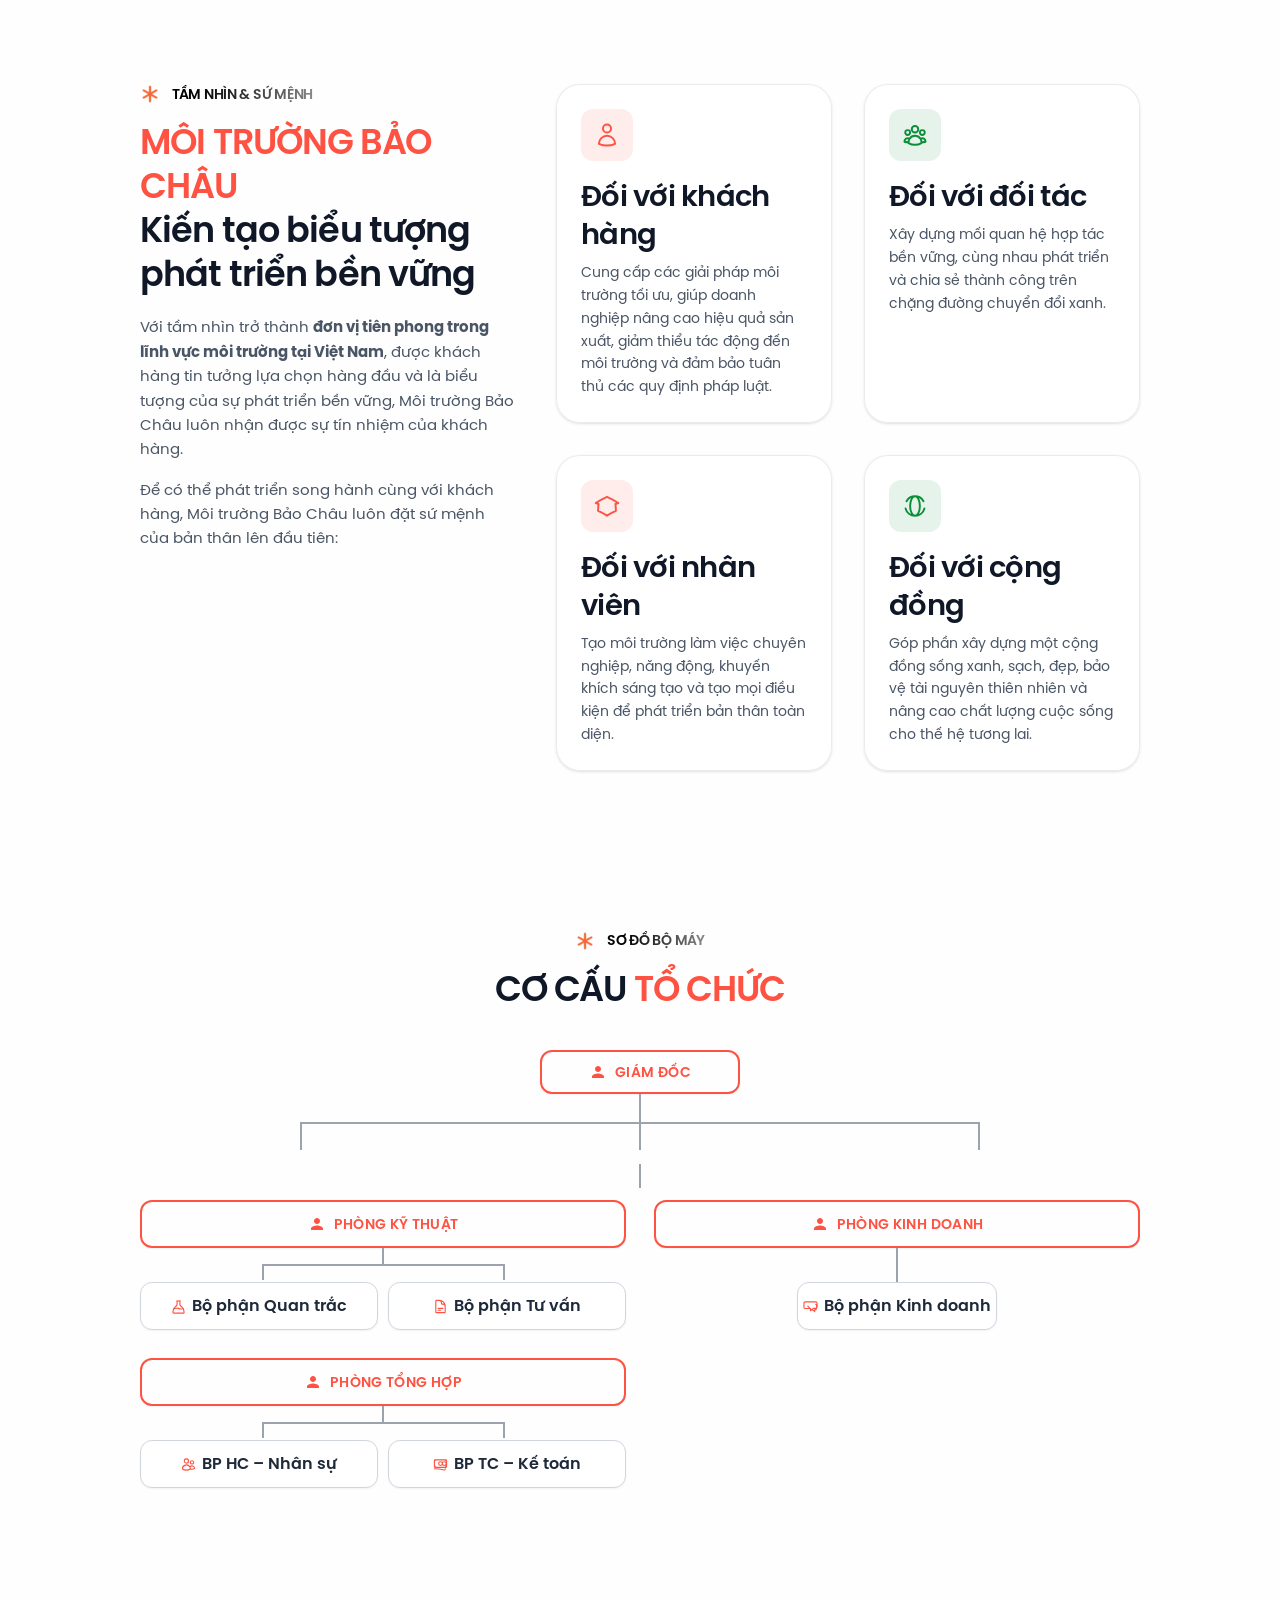
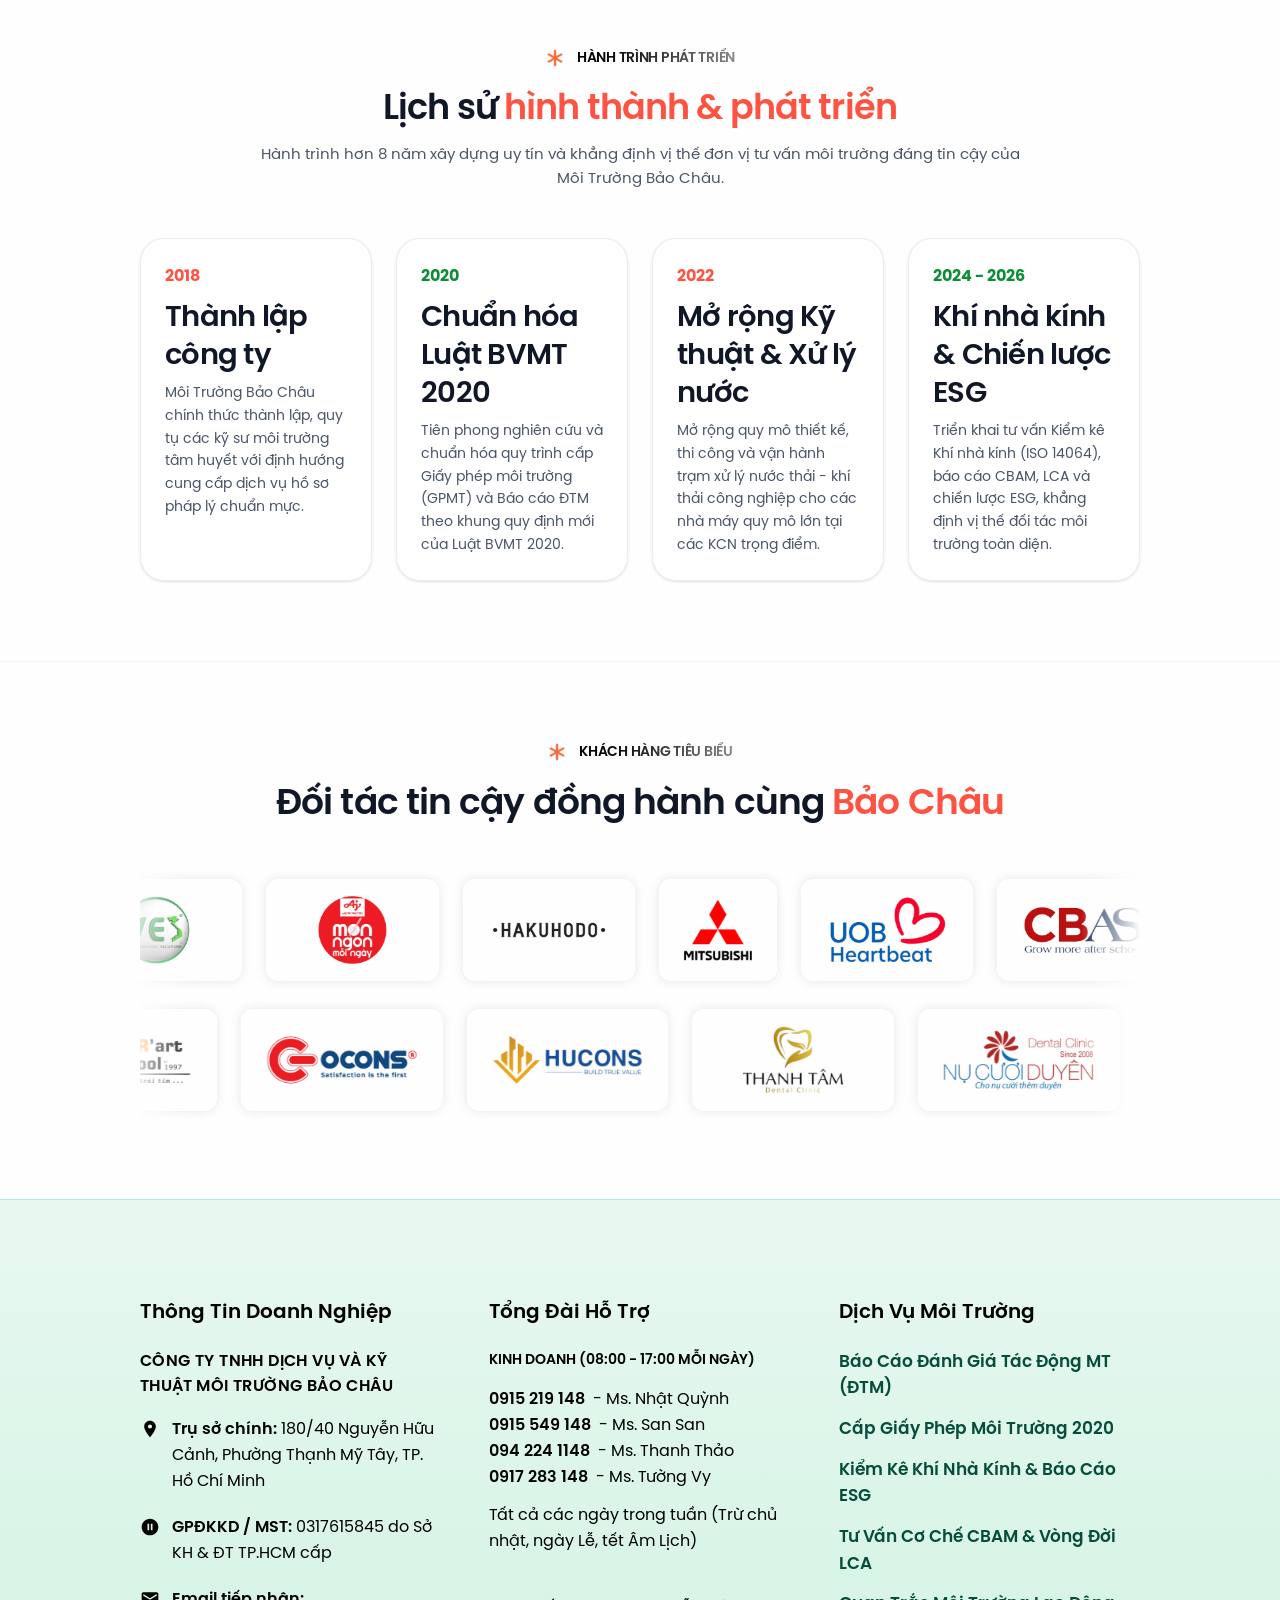
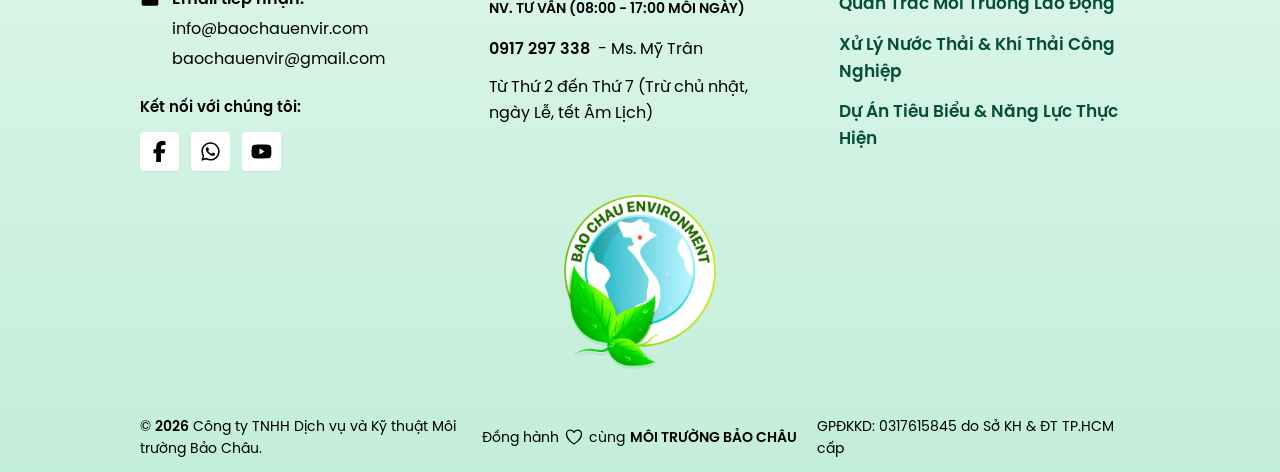
==== commit 73e231a6: "refactor: remove stylebc.css reference from all site pages" ====
--- a/about.html
+++ b/about.html
@@ -101,7 +101,6 @@
     </script>
 
     <link rel="stylesheet" href="css/style.css" />
-    <link rel="stylesheet" href="css/stylebc.css" />
     <link rel="icon" href="images/cropped-chuan-192x192.png" />
     <link rel="apple-touch-icon" href="images/cropped-chuan-192x192.png" />
   </head>
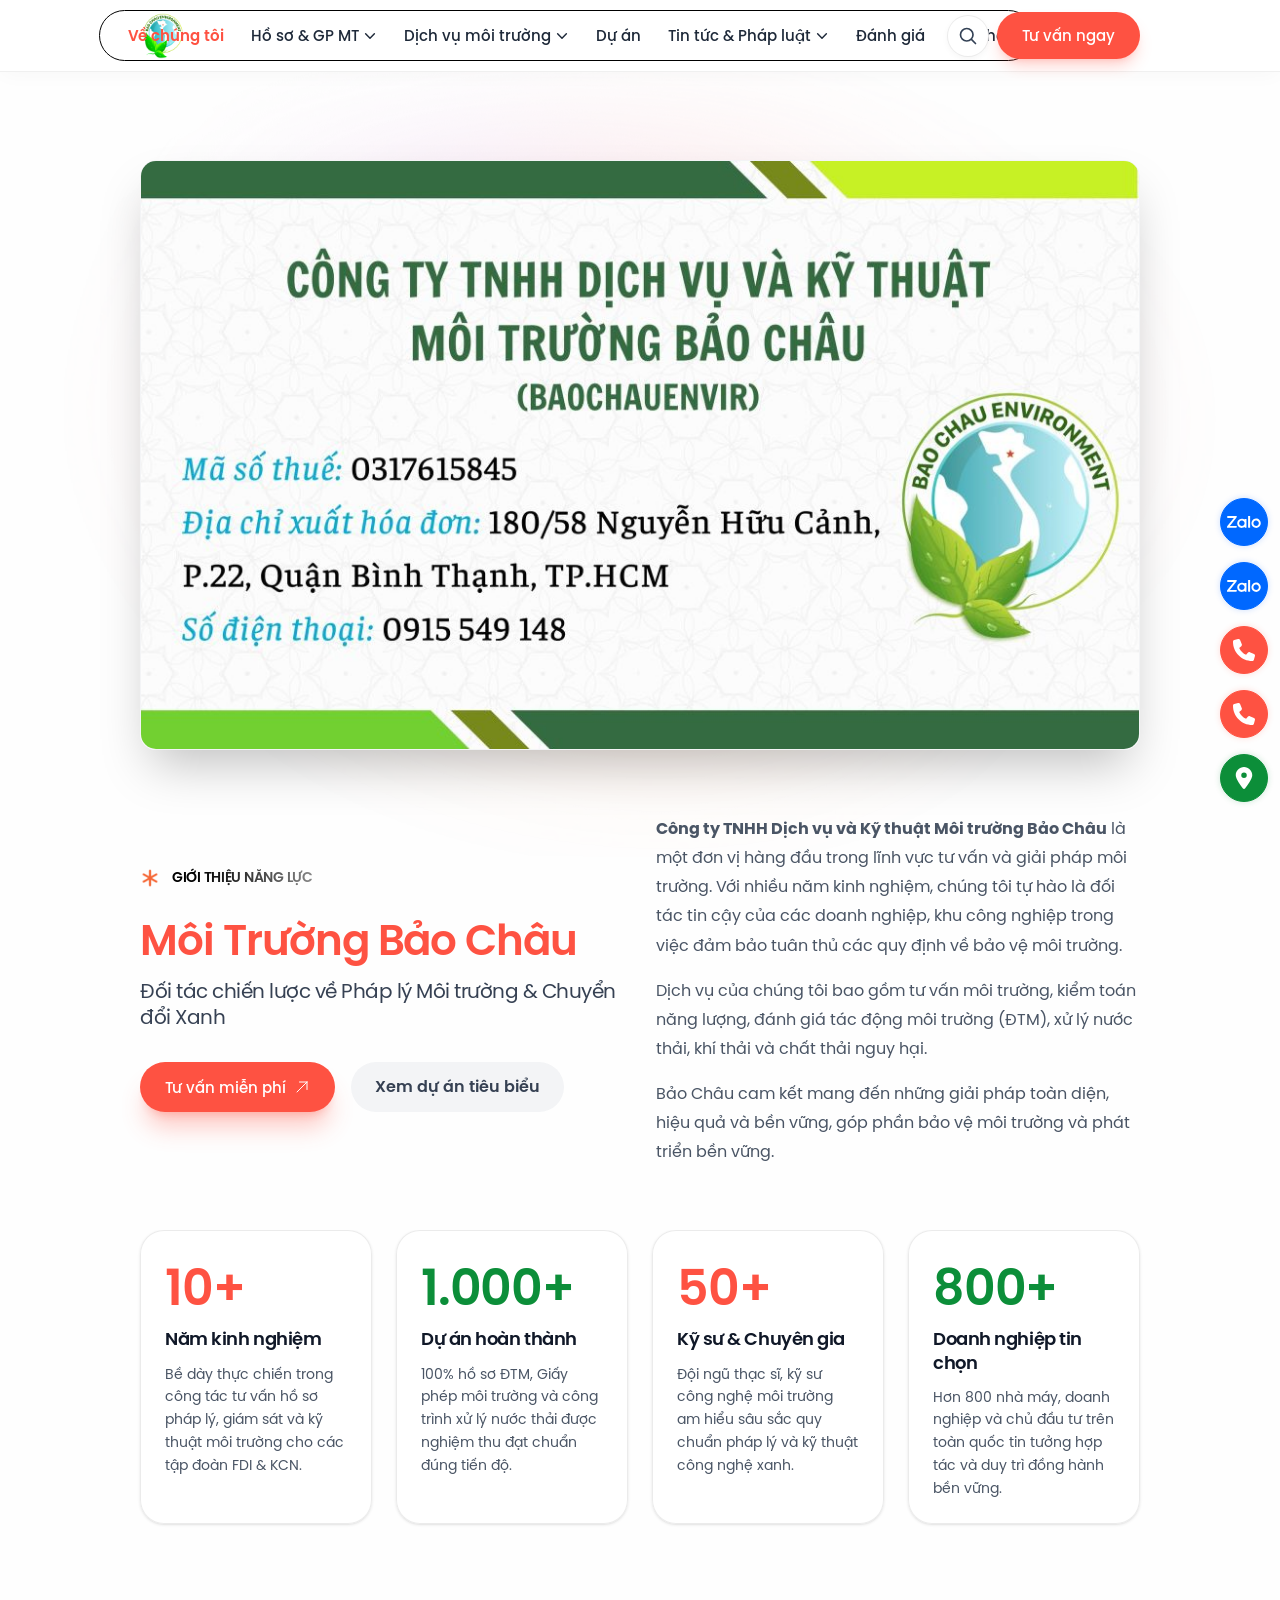
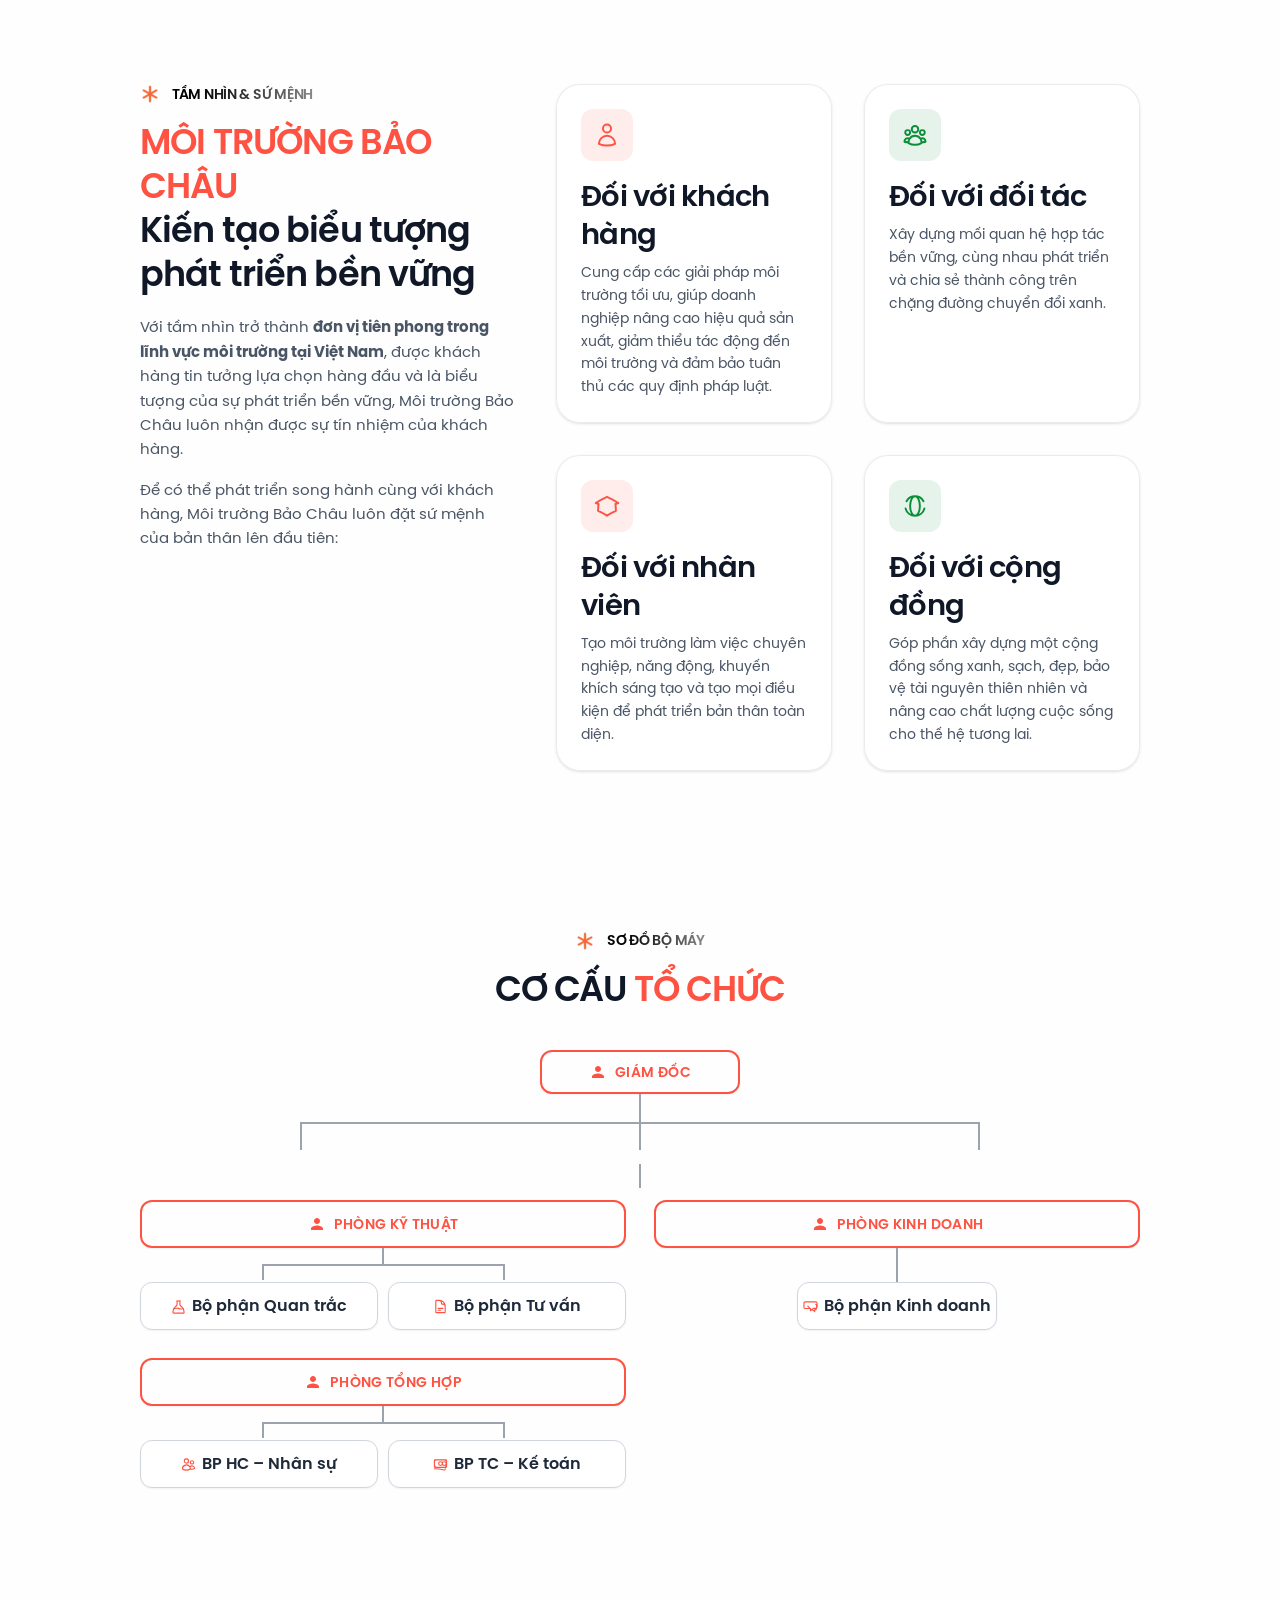
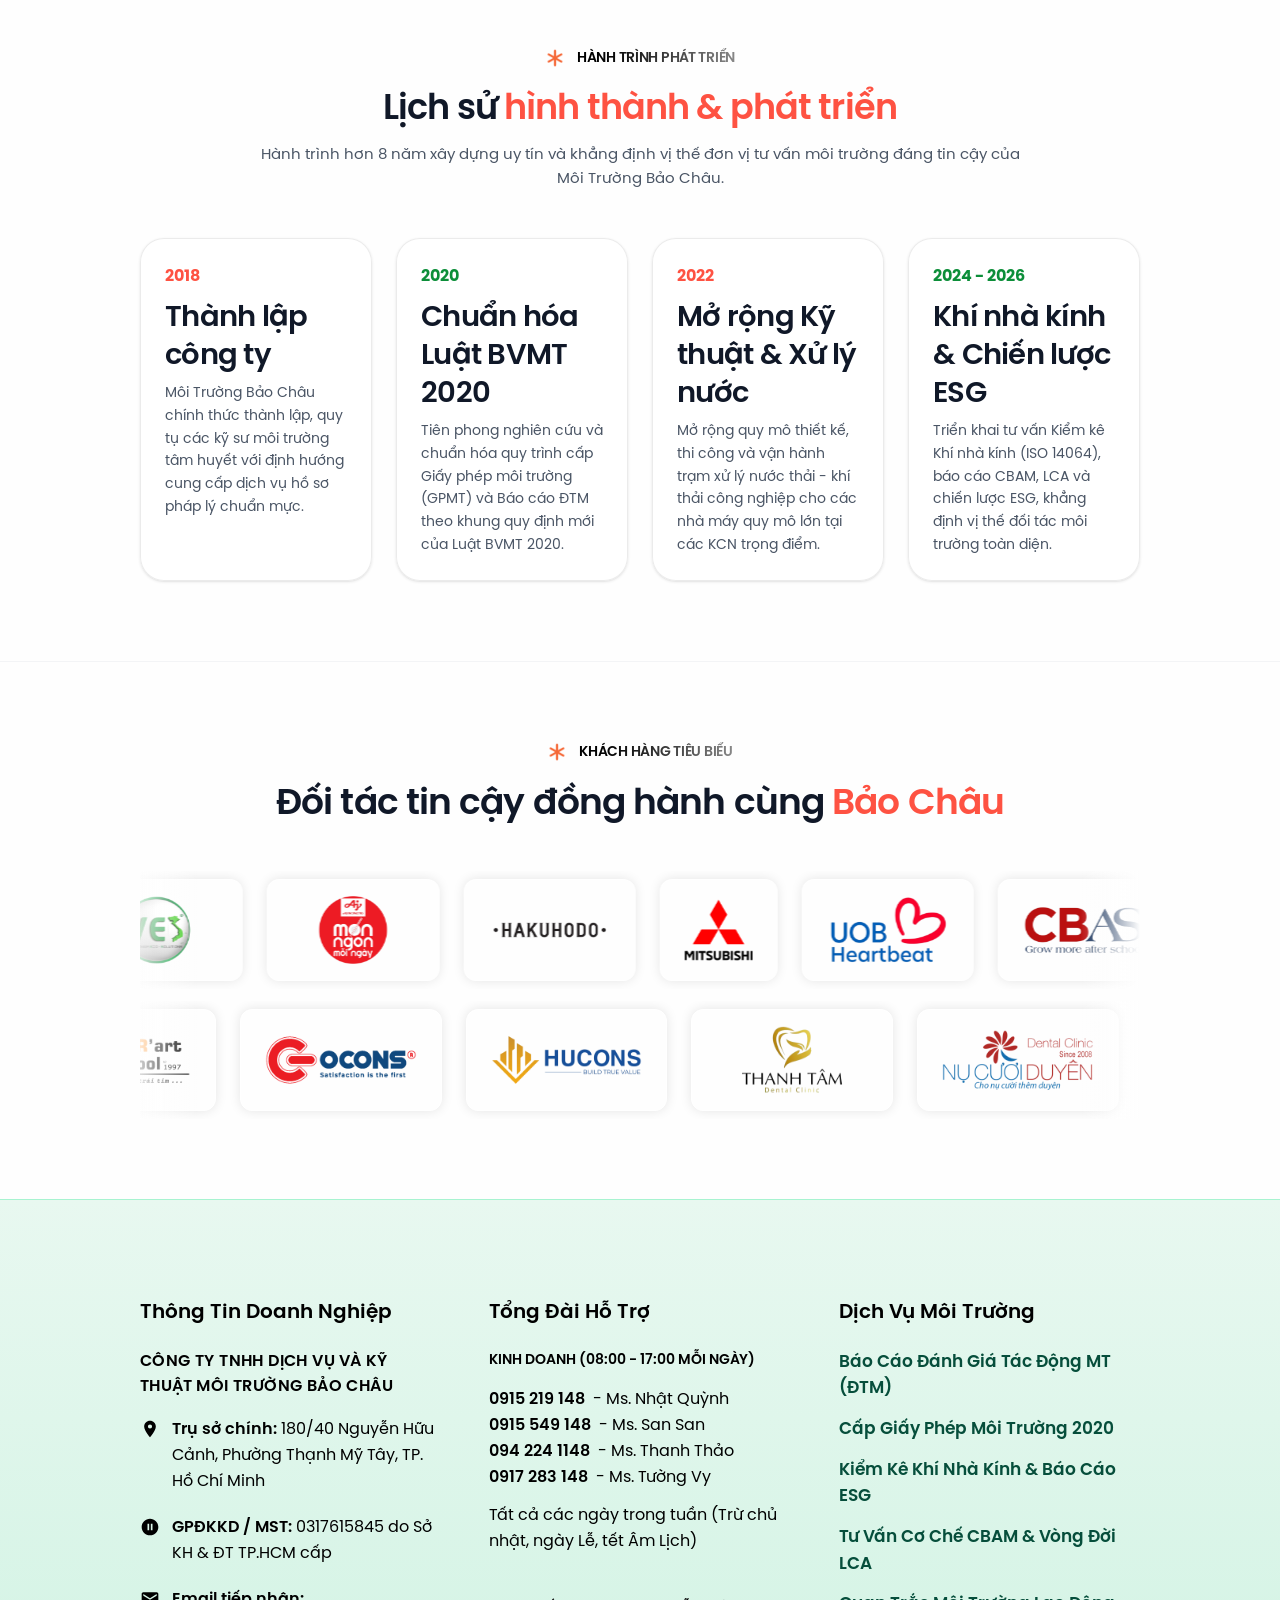
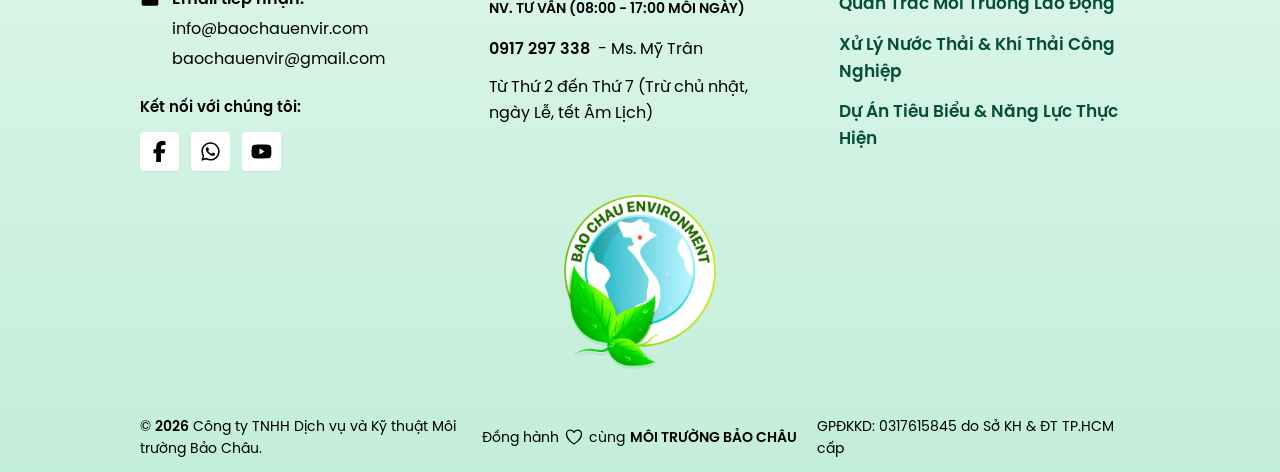
==== commit b525d8a4: "style: update text color to black and enhance logo responsiveness across site pages" ====
--- a/about.html
+++ b/about.html
@@ -136,13 +136,13 @@
               class="font-bold text-[13px] text-[#064e3b] uppercase leading-tight tracking-tight truncate"
               >Môi Trường Bảo Châu</span
             >
-            <span class="text-[10px] text-gray-500 font-medium truncate"
+            <span class="text-[10px] text-black font-medium truncate"
               >Tư vấn &amp; Kỹ thuật MT</span
             >
           </div>
         </a>
         <button
-          class="flex items-center justify-center size-8 shrink-0 rounded-full bg-gray-100 hover:bg-gray-200 text-gray-500 hover:text-gray-900 transition-colors cursor-pointer"
+          class="flex items-center justify-center size-8 shrink-0 rounded-full bg-gray-100 hover:bg-gray-200 text-black hover:text-gray-900 transition-colors cursor-pointer"
           style="width: 32px; height: 32px; min-width: 32px; min-height: 32px;"
           aria-label="Đóng menu"
           type="button"
@@ -497,7 +497,7 @@
           </svg>
           Hotline: 0915 549 148
         </a>
-        <p class="text-[11px] text-gray-500 text-center">Hỗ trợ tư vấn 24/7 (Thứ 2 - Thứ 7)</p>
+        <p class="text-[11px] text-black text-center">Hỗ trợ tư vấn 24/7 (Thứ 2 - Thứ 7)</p>
       </div>
     </div>
     <div class="relative">
@@ -516,7 +516,7 @@
                   ><span class="custom-logo-link"
                     ><img
                       src="images/logo-leave-png-min.png"
-                      class="custom-logo"
+                      class="custom-logo h-12 sm:h-14 lg:h-15 w-auto object-contain transition-transform duration-300 hover:scale-105"
                       alt="Môi Trường Bảo Châu"
                       loading="eager"
                       fetchpriority="high"
@@ -1174,7 +1174,7 @@
         <div class="container px-3 mx-auto pt-6">
           <ul
             id="breadcrumbs"
-            class="breadcrumbs flex flex-row flex-wrap items-center space-x-2 text-sm text-gray-500"
+            class="breadcrumbs flex flex-row flex-wrap items-center space-x-2 text-sm text-black"
             aria-label="Breadcrumbs"
           >
             <li>
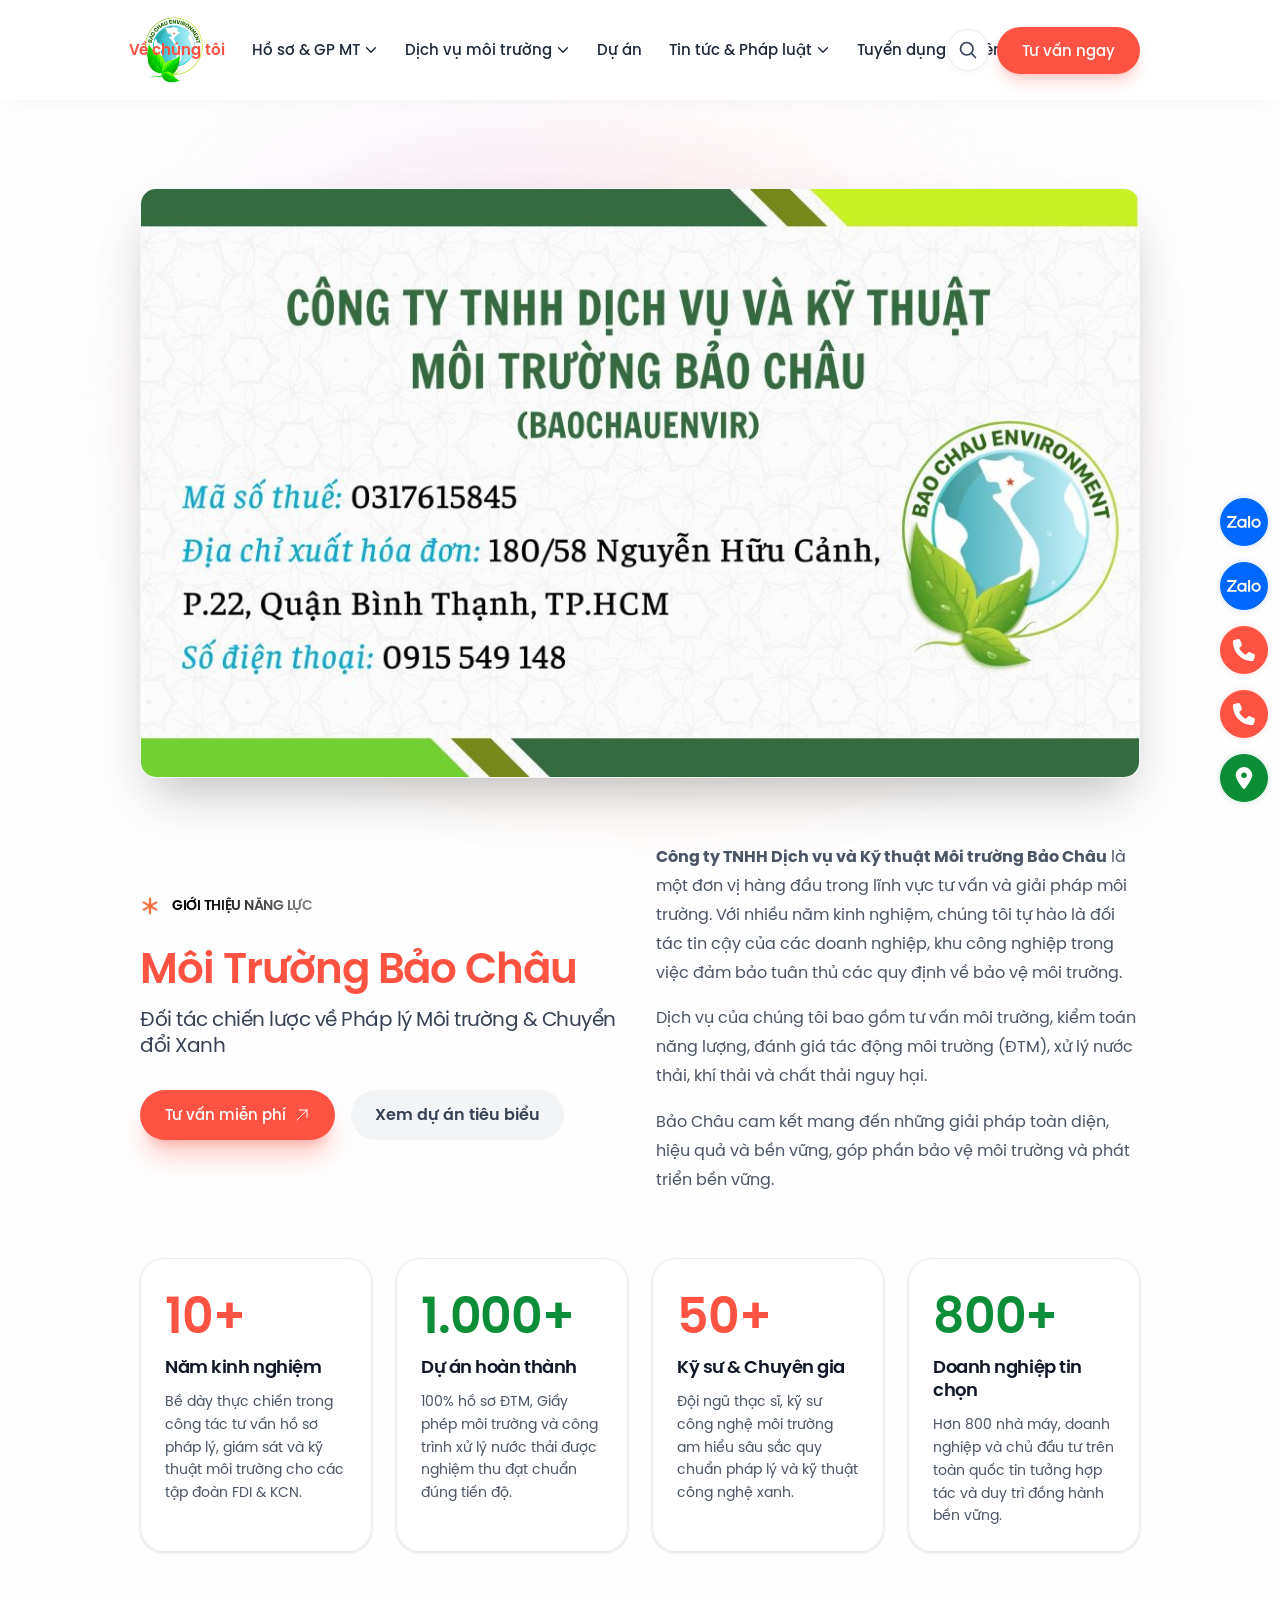
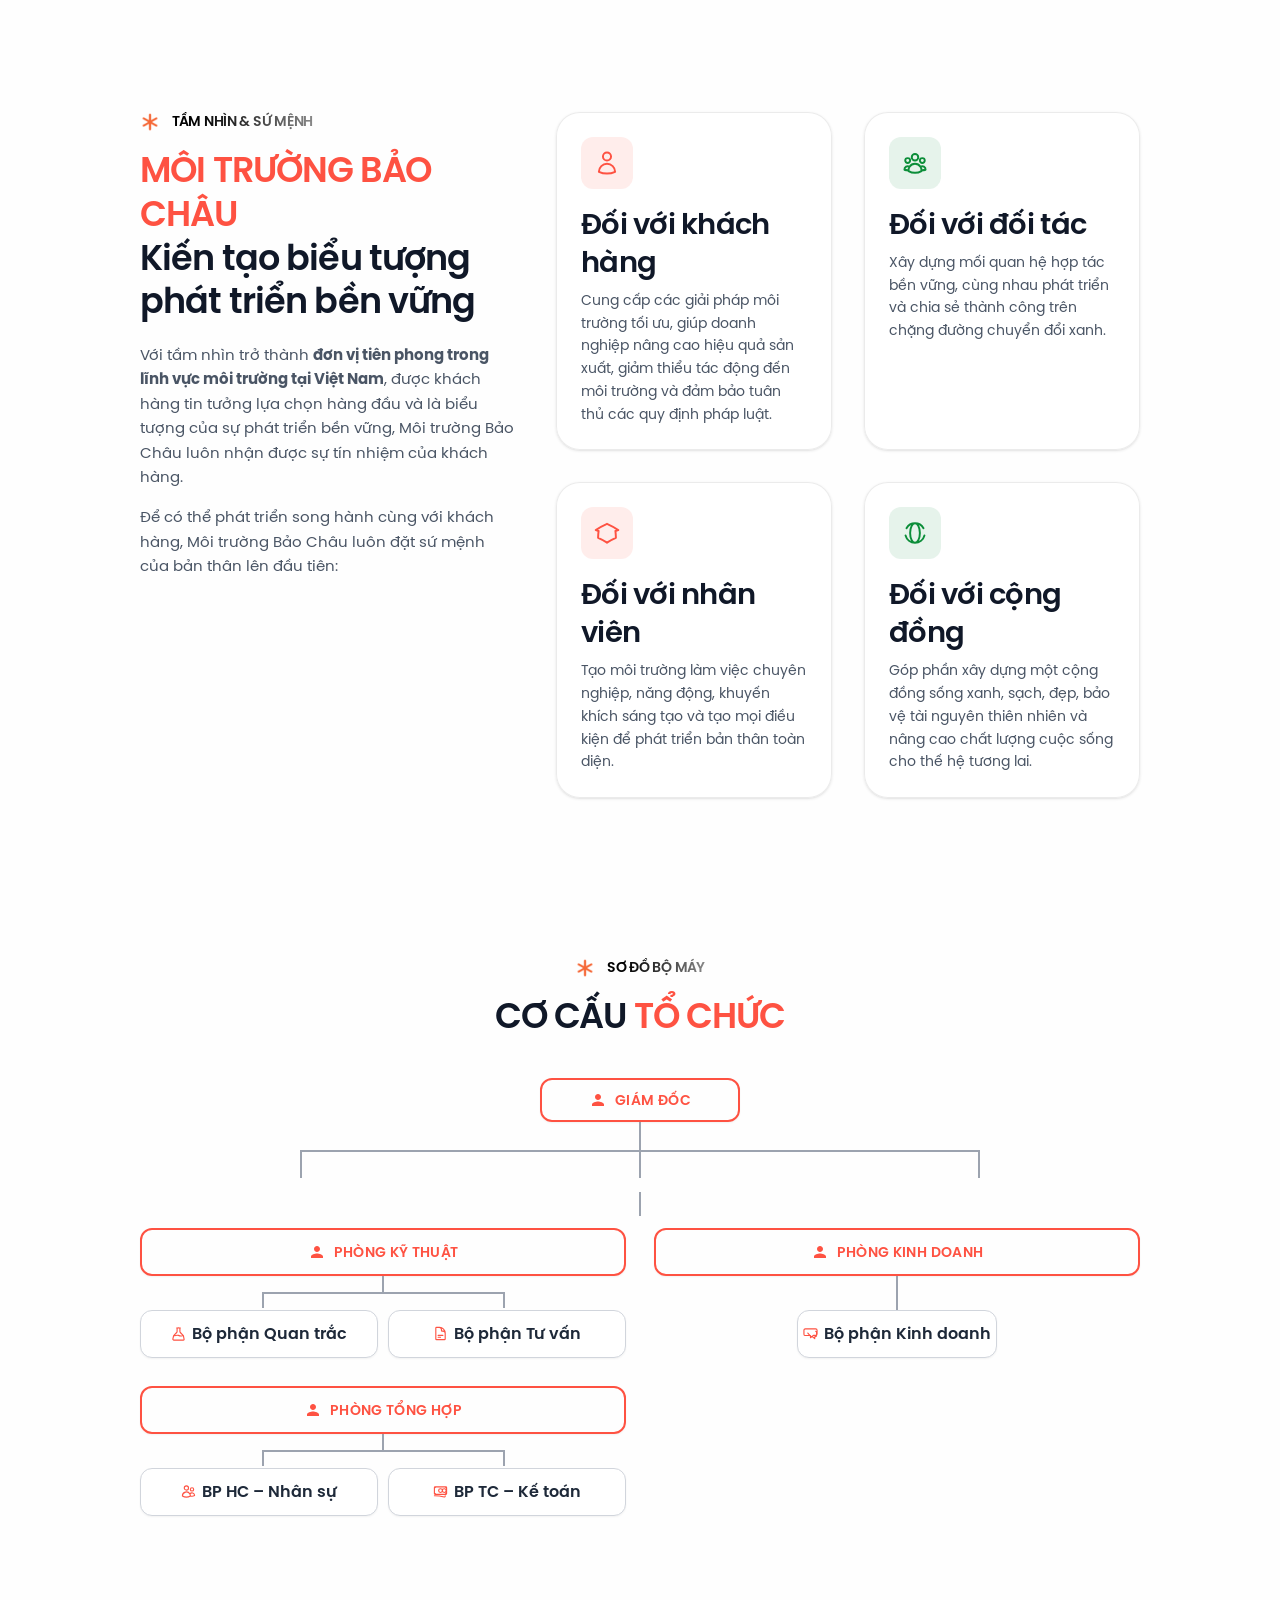
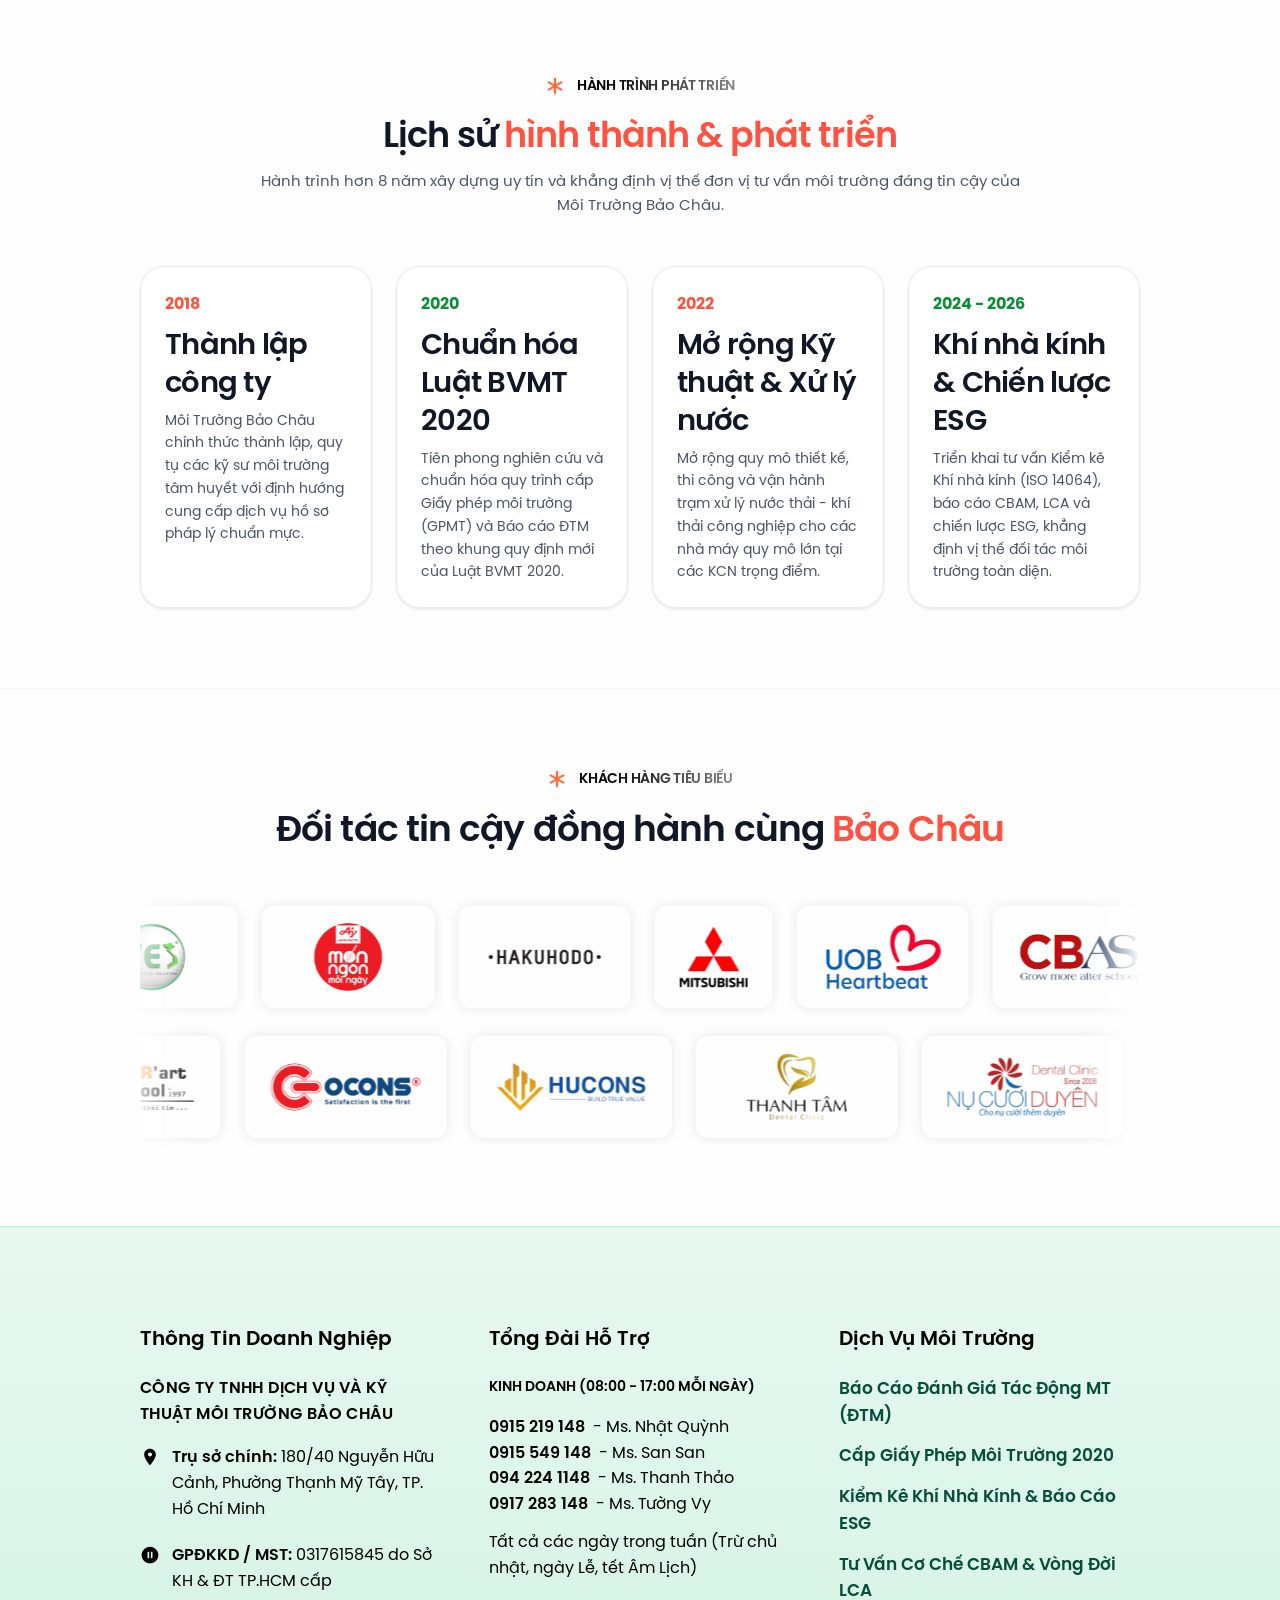
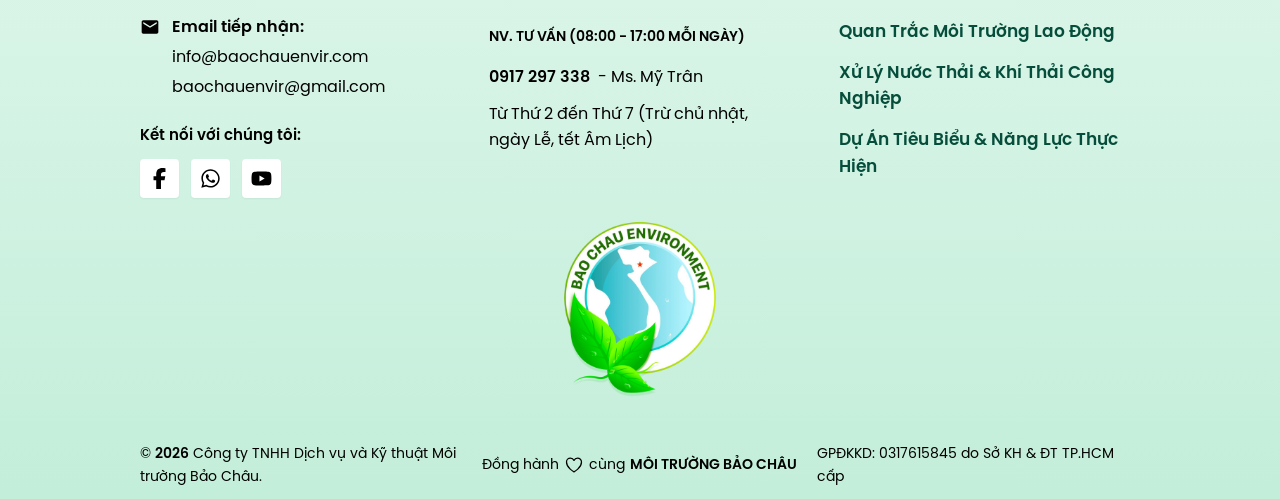
==== commit 69251e4d: "feat: implement recruitment pages, add navigation links, and update site header and navigation styli" ====
--- a/about.html
+++ b/about.html
@@ -121,13 +121,24 @@
       <div
         class="flex items-center justify-between px-4 py-3.5 border-b border-gray-100 bg-white gap-2"
       >
-        <a href="index.html" class="flex items-center gap-2.5 min-w-0 flex-1" rel="home">
+        <a
+          href="index.html"
+          class="flex items-center gap-2.5 min-w-0 flex-1"
+          rel="home"
+        >
           <img
             src="images/logo-leave-png-min.png"
             width="36"
             height="36"
             class="h-9 w-9 shrink-0 object-contain"
-            style="width: 36px; height: 36px; min-width: 36px; min-height: 36px; max-width: 36px; max-height: 36px;"
+            style="
+              width: 36px;
+              height: 36px;
+              min-width: 36px;
+              min-height: 36px;
+              max-width: 36px;
+              max-height: 36px;
+            "
             alt="Môi Trường Bảo Châu"
             loading="eager"
           />
@@ -143,7 +154,7 @@
         </a>
         <button
           class="flex items-center justify-center size-8 shrink-0 rounded-full bg-gray-100 hover:bg-gray-200 text-black hover:text-gray-900 transition-colors cursor-pointer"
-          style="width: 32px; height: 32px; min-width: 32px; min-height: 32px;"
+          style="width: 32px; height: 32px; min-width: 32px; min-height: 32px"
           aria-label="Đóng menu"
           type="button"
           data-close=""
@@ -460,9 +471,9 @@
 
           <li>
             <a
-              href="index.html#section-cb80cc5ab6"
+              href="recruitment.html"
               class="mobile-nav-link flex items-center py-2.5 px-3 rounded-xl font-medium text-gray-800 hover:bg-gray-50 hover:text-primary transition-colors"
-              >Đánh giá</a
+              >Tuyển dụng</a
             >
           </li>
 
@@ -477,7 +488,9 @@
       </div>
 
       <!-- Quick Action Footer: Hotline & Zalo Button -->
-      <div class="p-4 border-t border-gray-100 bg-gray-50/80 flex flex-col gap-2">
+      <div
+        class="p-4 border-t border-gray-100 bg-gray-50/80 flex flex-col gap-2"
+      >
         <a
           href="tel:0915549148"
           class="flex items-center justify-center gap-2 w-full py-2.5 px-4 rounded-xl bg-primary hover:bg-[#e03e2f] text-white font-bold text-[14px] shadow-sm shadow-primary/25 transition-all text-center"
@@ -497,7 +510,9 @@
           </svg>
           Hotline: 0915 549 148
         </a>
-        <p class="text-[11px] text-black text-center">Hỗ trợ tư vấn 24/7 (Thứ 2 - Thứ 7)</p>
+        <p class="text-[11px] text-black text-center">
+          Hỗ trợ tư vấn 24/7 (Thứ 2 - Thứ 7)
+        </p>
       </div>
     </div>
     <div class="relative">
@@ -508,15 +523,24 @@
         itemtype="https://schema.org/WPHeader"
         itemscope=""
       >
-        <div id="masthead" class="masthead py-2.5 sm:py-3.5 glass-effect transition-all duration-300">
-          <div class="container px-3 sm:px-4 mx-auto flex items-center justify-between gap-2 sm:gap-4">
+        <div
+          id="masthead"
+          class="masthead py-4 sm:py-5 glass-effect transition-all duration-300"
+        >
+          <div
+            class="container px-3 sm:px-4 mx-auto flex items-center justify-between gap-2 sm:gap-4"
+          >
             <div class="masthead-logo flex-shrink-0">
               <div class="site-logo">
-                <a class="logo flex items-center" title="MÔI TRƯỜNG BẢO CHÂU" href="index.html" rel="home"
+                <a
+                  class="logo flex items-center"
+                  title="MÔI TRƯỜNG BẢO CHÂU"
+                  href="index.html"
+                  rel="home"
                   ><span class="custom-logo-link"
                     ><img
                       src="images/logo-leave-png-min.png"
-                      class="custom-logo h-12 sm:h-14 lg:h-15 w-auto object-contain transition-transform duration-300 hover:scale-105"
+                      class="custom-logo h-14 sm:h-16 lg:h-18 w-auto object-contain transition-transform duration-300 hover:scale-105"
                       alt="Môi Trường Bảo Châu"
                       loading="eager"
                       fetchpriority="high"
@@ -531,7 +555,7 @@
               <nav class="nav" id="main-nav">
                 <ul
                   id="menu-8c6d27c2ee"
-                  class="dropdown menu horizontal-menu main-nav u-flex-x items-center gap-1 xl:gap-2 min-h-11 xl:min-h-12 bg-black/6 backdrop-blur-md pt-1 px-3.5 xl:px-6 pb-1 rounded-full border border-black/5"
+                  class="dropdown menu horizontal-menu main-nav u-flex-x items-center gap-1 xl:gap-2 min-h-11 xl:min-h-12 bg-black/6 backdrop-blur-md pt-1 px-3.5 xl:px-6 pb-1 rounded-full"
                   data-fx-dropdown-menu=""
                   data-hover="true"
                   data-autohide="true"
@@ -573,7 +597,9 @@
                         >
                         <ul class="submenu vertical menu">
                           <li>
-                            <a href="index.html#section-4bdc829f17" title="Báo Cáo ĐTM"
+                            <a
+                              href="index.html#section-4bdc829f17"
+                              title="Báo Cáo ĐTM"
                               >Báo Cáo ĐTM (Luật BVMT 2020)</a
                             >
                           </li>
@@ -704,12 +730,16 @@
                             >
                           </li>
                           <li>
-                            <a href="index.html#section-4bdc829f17" title="Chiến Lược ESG"
+                            <a
+                              href="index.html#section-4bdc829f17"
+                              title="Chiến Lược ESG"
                               >Tư Vấn & Báo Cáo Phát Triển ESG</a
                             >
                           </li>
                           <li>
-                            <a href="index.html#section-4bdc829f17" title="Tín Chỉ Carbon"
+                            <a
+                              href="index.html#section-4bdc829f17"
+                              title="Tín Chỉ Carbon"
                               >Tư Vấn Dự Án Tín Chỉ Carbon</a
                             >
                           </li>
@@ -779,7 +809,9 @@
                     >
                       ...
                     </a>
-                    <ul class="submenu vertical menu bg-white/95 backdrop-blur-md rounded-2xl shadow-xl border border-black/8 py-2 px-1.5 min-w-[210px] text-[14px]">
+                    <ul
+                      class="submenu vertical menu bg-white/95 backdrop-blur-md rounded-2xl shadow-xl border border-black/8 py-2 px-1.5 min-w-[210px] text-[14px]"
+                    >
                       <li>
                         <a
                           href="news.html"
@@ -790,10 +822,10 @@
                       </li>
                       <li>
                         <a
-                          href="index.html#section-cb80cc5ab6"
+                          href="recruitment.html"
                           class="flex items-center py-2 px-3 rounded-xl font-medium text-gray-800 hover:text-primary hover:bg-primary/5 transition-colors"
                         >
-                          Đánh giá
+                          Tuyển dụng
                         </a>
                       </li>
                       <li>
@@ -920,9 +952,9 @@
                   </li>
                   <li class="nav-item-extended">
                     <a
-                      href="index.html#section-cb80cc5ab6"
+                      href="recruitment.html"
                       class="flex items-center h-full font-medium text-[14.5px] xl:text-[15px] text-gray-800 dark:text-gray-200 hover:text-primary dark:hover:text-primary transition-colors py-2 px-3 rounded-full hover:bg-black/5"
-                      >Đánh giá</a
+                      >Tuyển dụng</a
                     >
                   </li>
                   <li class="nav-item-extended">
@@ -935,8 +967,12 @@
                 </ul>
               </nav>
             </div>
-            <div class="header-actions flex items-center gap-2 sm:gap-3 flex-shrink-0">
-              <div class="all_search_dark_mode flex flex-[0_0_auto] items-center">
+            <div
+              class="header-actions flex items-center gap-2 sm:gap-3 flex-shrink-0"
+            >
+              <div
+                class="all_search_dark_mode flex flex-[0_0_auto] items-center"
+              >
                 <div class="dropdown-search relative">
                   <a
                     class="dropdown-trigger flex items-center justify-center size-10 sm:size-10.5 rounded-full bg-white/90 dark:bg-gray-800/90 border border-gray-200/90 dark:border-gray-700 shadow-xs hover:shadow-md hover:border-primary/50 text-gray-700 hover:text-primary hover:bg-primary/5 dark:text-gray-200 dark:hover:text-primary transition-all duration-200 active:scale-95"
@@ -1667,7 +1703,7 @@
               <!-- LEVEL 1: GIÁM ĐỐC (Card trung tâm trên cùng) -->
               <div
                 class="py-2.5 px-4 rounded-xl border-2 border-primary bg-[#e6f4ea] hover:bg-[#d1fae5] shadow-xs transition-all text-center flex items-center justify-center gap-2"
-                style="width: 100%; max-width: 200px;"
+                style="width: 100%; max-width: 200px"
               >
                 <!-- User Icon -->
                 <svg
@@ -1681,7 +1717,10 @@
                     d="M12 12c2.21 0 4-1.79 4-4s-1.79-4-4-4-4 1.79-4 4 1.79 4 4 4zm0 2c-2.67 0-8 1.34-8 4v2h16v-2c0-2.66-5.33-4-8-4z"
                   />
                 </svg>
-                <span class="text-primary font-bold text-sm md:text-[15px] uppercase tracking-wide" style="white-space: nowrap;">
+                <span
+                  class="text-primary font-bold text-sm md:text-[15px] uppercase tracking-wide"
+                  style="white-space: nowrap"
+                >
                   GIÁM ĐỐC
                 </span>
               </div>
@@ -1689,31 +1728,51 @@
               <!-- DESKTOP CONNECTOR LINES -->
               <div class="hidden md:flex flex-col items-center w-full my-0">
                 <!-- Vertical drop from Giám Đốc -->
-                <div style="width: 2px; height: 28px; background-color: #9ca3af;"></div>
+                <div
+                  style="width: 2px; height: 28px; background-color: #9ca3af"
+                ></div>
                 <!-- Horizontal bar connecting 3 columns -->
-                <div class="relative" style="width: 68%; height: 2px; background-color: #9ca3af; margin-bottom: 28px;">
+                <div
+                  class="relative"
+                  style="
+                    width: 68%;
+                    height: 2px;
+                    background-color: #9ca3af;
+                    margin-bottom: 28px;
+                  "
+                >
                   <!-- Drop line to Column 1 (Left) -->
-                  <div class="absolute left-0 top-0" style="width: 2px; height: 28px; background-color: #9ca3af;"></div>
+                  <div
+                    class="absolute left-0 top-0"
+                    style="width: 2px; height: 28px; background-color: #9ca3af"
+                  ></div>
                   <!-- Drop line to Column 2 (Center) -->
                   <div
                     class="absolute left-1/2 -translate-x-1/2 top-0"
-                    style="width: 2px; height: 28px; background-color: #9ca3af;"
+                    style="width: 2px; height: 28px; background-color: #9ca3af"
                   ></div>
                   <!-- Drop line to Column 3 (Right) -->
                   <div
                     class="absolute right-0 top-0"
-                    style="width: 2px; height: 28px; background-color: #9ca3af;"
+                    style="width: 2px; height: 28px; background-color: #9ca3af"
                   ></div>
                 </div>
               </div>
 
               <!-- Mobile Spacer Line -->
-              <div class="md:hidden my-3" style="width: 2px; height: 24px; background-color: #9ca3af;"></div>
+              <div
+                class="md:hidden my-3"
+                style="width: 2px; height: 24px; background-color: #9ca3af"
+              ></div>
 
               <!-- LEVEL 2 & 3: 3 PHÒNG BAN & CÁC BỘ PHẬN TRỰC THUỘC -->
               <div
                 class="w-full items-start"
-                style="display: grid; grid-template-columns: repeat(auto-fit, minmax(330px, 1fr)); gap: 28px;"
+                style="
+                  display: grid;
+                  grid-template-columns: repeat(auto-fit, minmax(330px, 1fr));
+                  gap: 28px;
+                "
               >
                 <!-- CỘT 1: PHÒNG KỸ THUẬT -->
                 <div class="flex flex-col items-center w-full">
@@ -1732,26 +1791,60 @@
                         d="M12 12c2.21 0 4-1.79 4-4s-1.79-4-4-4-4 1.79-4 4 1.79 4 4 4zm0 2c-2.67 0-8 1.34-8 4v2h16v-2c0-2.66-5.33-4-8-4z"
                       />
                     </svg>
-                    <span class="text-primary font-bold text-sm md:text-[15px] uppercase tracking-wide" style="white-space: nowrap;">
+                    <span
+                      class="text-primary font-bold text-sm md:text-[15px] uppercase tracking-wide"
+                      style="white-space: nowrap"
+                    >
                       PHÒNG KỸ THUẬT
                     </span>
                   </div>
 
                   <!-- Sub-branch lines to 2 peer units -->
                   <div class="flex flex-col items-center w-full">
-                    <div style="width: 2px; height: 16px; background-color: #9ca3af;"></div>
-                    <div class="relative" style="width: 50%; height: 2px; background-color: #9ca3af; margin-bottom: 16px;">
-                      <div class="absolute left-0 top-0" style="width: 2px; height: 16px; background-color: #9ca3af;"></div>
-                      <div class="absolute right-0 top-0" style="width: 2px; height: 16px; background-color: #9ca3af;"></div>
+                    <div
+                      style="
+                        width: 2px;
+                        height: 16px;
+                        background-color: #9ca3af;
+                      "
+                    ></div>
+                    <div
+                      class="relative"
+                      style="
+                        width: 50%;
+                        height: 2px;
+                        background-color: #9ca3af;
+                        margin-bottom: 16px;
+                      "
+                    >
+                      <div
+                        class="absolute left-0 top-0"
+                        style="
+                          width: 2px;
+                          height: 16px;
+                          background-color: #9ca3af;
+                        "
+                      ></div>
+                      <div
+                        class="absolute right-0 top-0"
+                        style="
+                          width: 2px;
+                          height: 16px;
+                          background-color: #9ca3af;
+                        "
+                      ></div>
                     </div>
                   </div>
 
                   <!-- 2 Subordinate Units (Ngang cấp) -->
-                  <div class="w-full" style="display: flex; gap: 10px; width: 100%;">
+                  <div
+                    class="w-full"
+                    style="display: flex; gap: 10px; width: 100%"
+                  >
                     <!-- Node cấp 3.1: Bộ phận Quan trắc -->
                     <div
                       class="py-2.5 px-2 rounded-xl border border-gray-300 bg-white hover:border-primary hover:bg-[#f0fdf4] text-gray-800 hover:text-primary font-semibold text-[12.5px] sm:text-[13px] text-center flex items-center justify-center gap-1.5 shadow-xs transition-all group"
-                      style="flex: 1 1 0%; min-width: 0; white-space: nowrap;"
+                      style="flex: 1 1 0%; min-width: 0; white-space: nowrap"
                     >
                       <!-- Flask / Test Tube Icon -->
                       <svg
@@ -1770,13 +1863,13 @@
                           d="M9.75 3.104v5.714a2.25 2.25 0 01-.659 1.591L5 14.5M9.75 3.104c-.251.023-.501.05-.75.082m.75-.082a24.301 24.301 0 014.5 0m0 0v5.714c0 .597.237 1.17.659 1.591L19.8 15.3M14.25 3.104c.251.023.501.05.75.082M19.8 15.3l-1.57.393A9.065 9.065 0 0112 15a9.065 9.065 0 00-6.23.693l-1.57-.393m15.6 0l1.196 5.981A1.5 1.5 0 0119.528 22.5H4.472a1.5 1.5 0 01-1.468-1.794L4.2 15.3"
                         />
                       </svg>
-                      <span style="white-space: nowrap;">Bộ phận Quan trắc</span>
+                      <span style="white-space: nowrap">Bộ phận Quan trắc</span>
                     </div>
 
                     <!-- Node cấp 3.2: Bộ phận Tư vấn -->
                     <div
                       class="py-2.5 px-2 rounded-xl border border-gray-300 bg-white hover:border-primary hover:bg-[#f0fdf4] text-gray-800 hover:text-primary font-semibold text-[12.5px] sm:text-[13px] text-center flex items-center justify-center gap-1.5 shadow-xs transition-all group"
-                      style="flex: 1 1 0%; min-width: 0; white-space: nowrap;"
+                      style="flex: 1 1 0%; min-width: 0; white-space: nowrap"
                     >
                       <!-- Document / Consultation Icon -->
                       <svg
@@ -1795,7 +1888,7 @@
                           d="M19.5 14.25v-2.625a3.375 3.375 0 00-3.375-3.375h-1.5A1.125 1.125 0 0113.5 7.125v-1.5a3.375 3.375 0 00-3.375-3.375H8.25m0 12.75h7.5m-7.5 3H12M10.5 2.25H5.625c-.621 0-1.125.504-1.125 1.125v17.25c0 .621.504 1.125 1.125 1.125h12.75c.621 0 1.125-.504 1.125-1.125V11.25a9 9 0 00-9-9z"
                         />
                       </svg>
-                      <span style="white-space: nowrap;">Bộ phận Tư vấn</span>
+                      <span style="white-space: nowrap">Bộ phận Tư vấn</span>
                     </div>
                   </div>
                 </div>
@@ -1817,18 +1910,23 @@
                         d="M12 12c2.21 0 4-1.79 4-4s-1.79-4-4-4-4 1.79-4 4 1.79 4 4 4zm0 2c-2.67 0-8 1.34-8 4v2h16v-2c0-2.66-5.33-4-8-4z"
                       />
                     </svg>
-                    <span class="text-primary font-bold text-sm md:text-[15px] uppercase tracking-wide" style="white-space: nowrap;">
+                    <span
+                      class="text-primary font-bold text-sm md:text-[15px] uppercase tracking-wide"
+                      style="white-space: nowrap"
+                    >
                       PHÒNG KINH DOANH
                     </span>
                   </div>
 
                   <!-- Connector line down -->
-                  <div style="width: 2px; height: 34px; background-color: #9ca3af;"></div>
+                  <div
+                    style="width: 2px; height: 34px; background-color: #9ca3af"
+                  ></div>
 
                   <!-- Node cấp 3.1: Bộ phận Kinh doanh -->
                   <div
                     class="py-2.5 px-3 rounded-xl border border-gray-300 bg-white hover:border-primary hover:bg-[#f0fdf4] text-gray-800 hover:text-primary font-semibold text-[12.5px] sm:text-[13px] text-center flex items-center justify-center gap-1.5 shadow-xs transition-all group"
-                    style="width: 100%; max-width: 200px; white-space: nowrap;"
+                    style="width: 100%; max-width: 200px; white-space: nowrap"
                   >
                     <!-- Handshake / Business Icon -->
                     <svg
@@ -1847,7 +1945,7 @@
                         d="M20.25 8.511c.884.284 1.5 1.128 1.5 2.097v4.286c0 1.136-.847 2.1-1.98 2.193-.34.027-.68.052-1.02.072v3.091l-3.6-3.091c-.555-.02-1.107-.05-1.65-.09a2.21 2.21 0 01-1.572-.733L7.75 11.25M3.75 4.5h16.5A2.25 2.25 0 0122.5 6.75v6a2.25 2.25 0 01-2.25 2.25H16.5l-4.5 3.75V15.25H3.75A2.25 2.25 0 011.5 13V6.75A2.25 2.25 0 013.75 4.5z"
                       />
                     </svg>
-                    <span style="white-space: nowrap;">Bộ phận Kinh doanh</span>
+                    <span style="white-space: nowrap">Bộ phận Kinh doanh</span>
                   </div>
                 </div>
 
@@ -1868,26 +1966,60 @@
                         d="M12 12c2.21 0 4-1.79 4-4s-1.79-4-4-4-4 1.79-4 4 1.79 4 4 4zm0 2c-2.67 0-8 1.34-8 4v2h16v-2c0-2.66-5.33-4-8-4z"
                       />
                     </svg>
-                    <span class="text-primary font-bold text-sm md:text-[15px] uppercase tracking-wide" style="white-space: nowrap;">
+                    <span
+                      class="text-primary font-bold text-sm md:text-[15px] uppercase tracking-wide"
+                      style="white-space: nowrap"
+                    >
                       PHÒNG TỔNG HỢP
                     </span>
                   </div>
 
                   <!-- Sub-branch lines to 2 peer units -->
                   <div class="flex flex-col items-center w-full">
-                    <div style="width: 2px; height: 16px; background-color: #9ca3af;"></div>
-                    <div class="relative" style="width: 50%; height: 2px; background-color: #9ca3af; margin-bottom: 16px;">
-                      <div class="absolute left-0 top-0" style="width: 2px; height: 16px; background-color: #9ca3af;"></div>
-                      <div class="absolute right-0 top-0" style="width: 2px; height: 16px; background-color: #9ca3af;"></div>
+                    <div
+                      style="
+                        width: 2px;
+                        height: 16px;
+                        background-color: #9ca3af;
+                      "
+                    ></div>
+                    <div
+                      class="relative"
+                      style="
+                        width: 50%;
+                        height: 2px;
+                        background-color: #9ca3af;
+                        margin-bottom: 16px;
+                      "
+                    >
+                      <div
+                        class="absolute left-0 top-0"
+                        style="
+                          width: 2px;
+                          height: 16px;
+                          background-color: #9ca3af;
+                        "
+                      ></div>
+                      <div
+                        class="absolute right-0 top-0"
+                        style="
+                          width: 2px;
+                          height: 16px;
+                          background-color: #9ca3af;
+                        "
+                      ></div>
                     </div>
                   </div>
 
                   <!-- 2 Subordinate Units (Ngang cấp) -->
-                  <div class="w-full" style="display: flex; gap: 10px; width: 100%;">
+                  <div
+                    class="w-full"
+                    style="display: flex; gap: 10px; width: 100%"
+                  >
                     <!-- Node cấp 3.1: Bộ phận Hành chính - Nhân sự -->
                     <div
                       class="py-2.5 px-2 rounded-xl border border-gray-300 bg-white hover:border-primary hover:bg-[#f0fdf4] text-gray-800 hover:text-primary font-semibold text-[12.5px] sm:text-[13px] text-center flex items-center justify-center gap-1.5 shadow-xs transition-all group"
-                      style="flex: 1 1 0%; min-width: 0; white-space: nowrap;"
+                      style="flex: 1 1 0%; min-width: 0; white-space: nowrap"
                     >
                       <!-- Users / HR Icon -->
                       <svg
@@ -1906,13 +2038,13 @@
                           d="M15 19.128a9.38 9.38 0 002.625.372 9.337 9.337 0 004.121-.952 4.125 4.125 0 00-7.533-2.493M15 19.128v-.003c0-1.113-.285-2.16-.786-3.07M15 19.128v.106A12.318 12.318 0 018.624 21c-2.331 0-4.512-.645-6.374-1.766l-.001-.109a6.375 6.375 0 0111.964-3.07M12 6.375a3.375 3.375 0 11-6.75 0 3.375 3.375 0 016.75 0zm8.25 2.25a2.625 2.625 0 11-5.25 0 2.625 2.625 0 015.25 0z"
                         />
                       </svg>
-                      <span style="white-space: nowrap;">BP HC – Nhân sự</span>
+                      <span style="white-space: nowrap">BP HC – Nhân sự</span>
                     </div>
 
                     <!-- Node cấp 3.2: Bộ phận Tài chính - Kế toán -->
                     <div
                       class="py-2.5 px-2 rounded-xl border border-gray-300 bg-white hover:border-primary hover:bg-[#f0fdf4] text-gray-800 hover:text-primary font-semibold text-[12.5px] sm:text-[13px] text-center flex items-center justify-center gap-1.5 shadow-xs transition-all group"
-                      style="flex: 1 1 0%; min-width: 0; white-space: nowrap;"
+                      style="flex: 1 1 0%; min-width: 0; white-space: nowrap"
                     >
                       <!-- Finance / Coins Icon -->
                       <svg
@@ -1931,7 +2063,7 @@
                           d="M2.25 18.75a60.07 60.07 0 0115.797 2.101c.727.198 1.453-.342 1.453-1.096V18.75M3.75 4.5v.75A.75.75 0 013 6h-.75m0 0v-.375c0-.621.504-1.125 1.125-1.125H20.25M2.25 6v9m18-10.5v.75c0 .414.336.75.75.75h.75m-1.5-1.5h.375c.621 0 1.125.504 1.125 1.125v9.75c0 .621-.504 1.125-1.125 1.125h-.375m1.5-1.5H21a.75.75 0 00-.75.75v.75m0 0H3.75m0 0h-.375a1.125 1.125 0 01-1.125-1.125V15m1.5 1.5v-.75A.75.75 0 003 15h-.75M15 10.5a3 3 0 11-6 0 3 3 0 016 0zm6 0a3 3 0 11-6 0 3 3 0 016 0z"
                         />
                       </svg>
-                      <span style="white-space: nowrap;">BP TC – Kế toán</span>
+                      <span style="white-space: nowrap">BP TC – Kế toán</span>
                     </div>
                   </div>
                 </div>
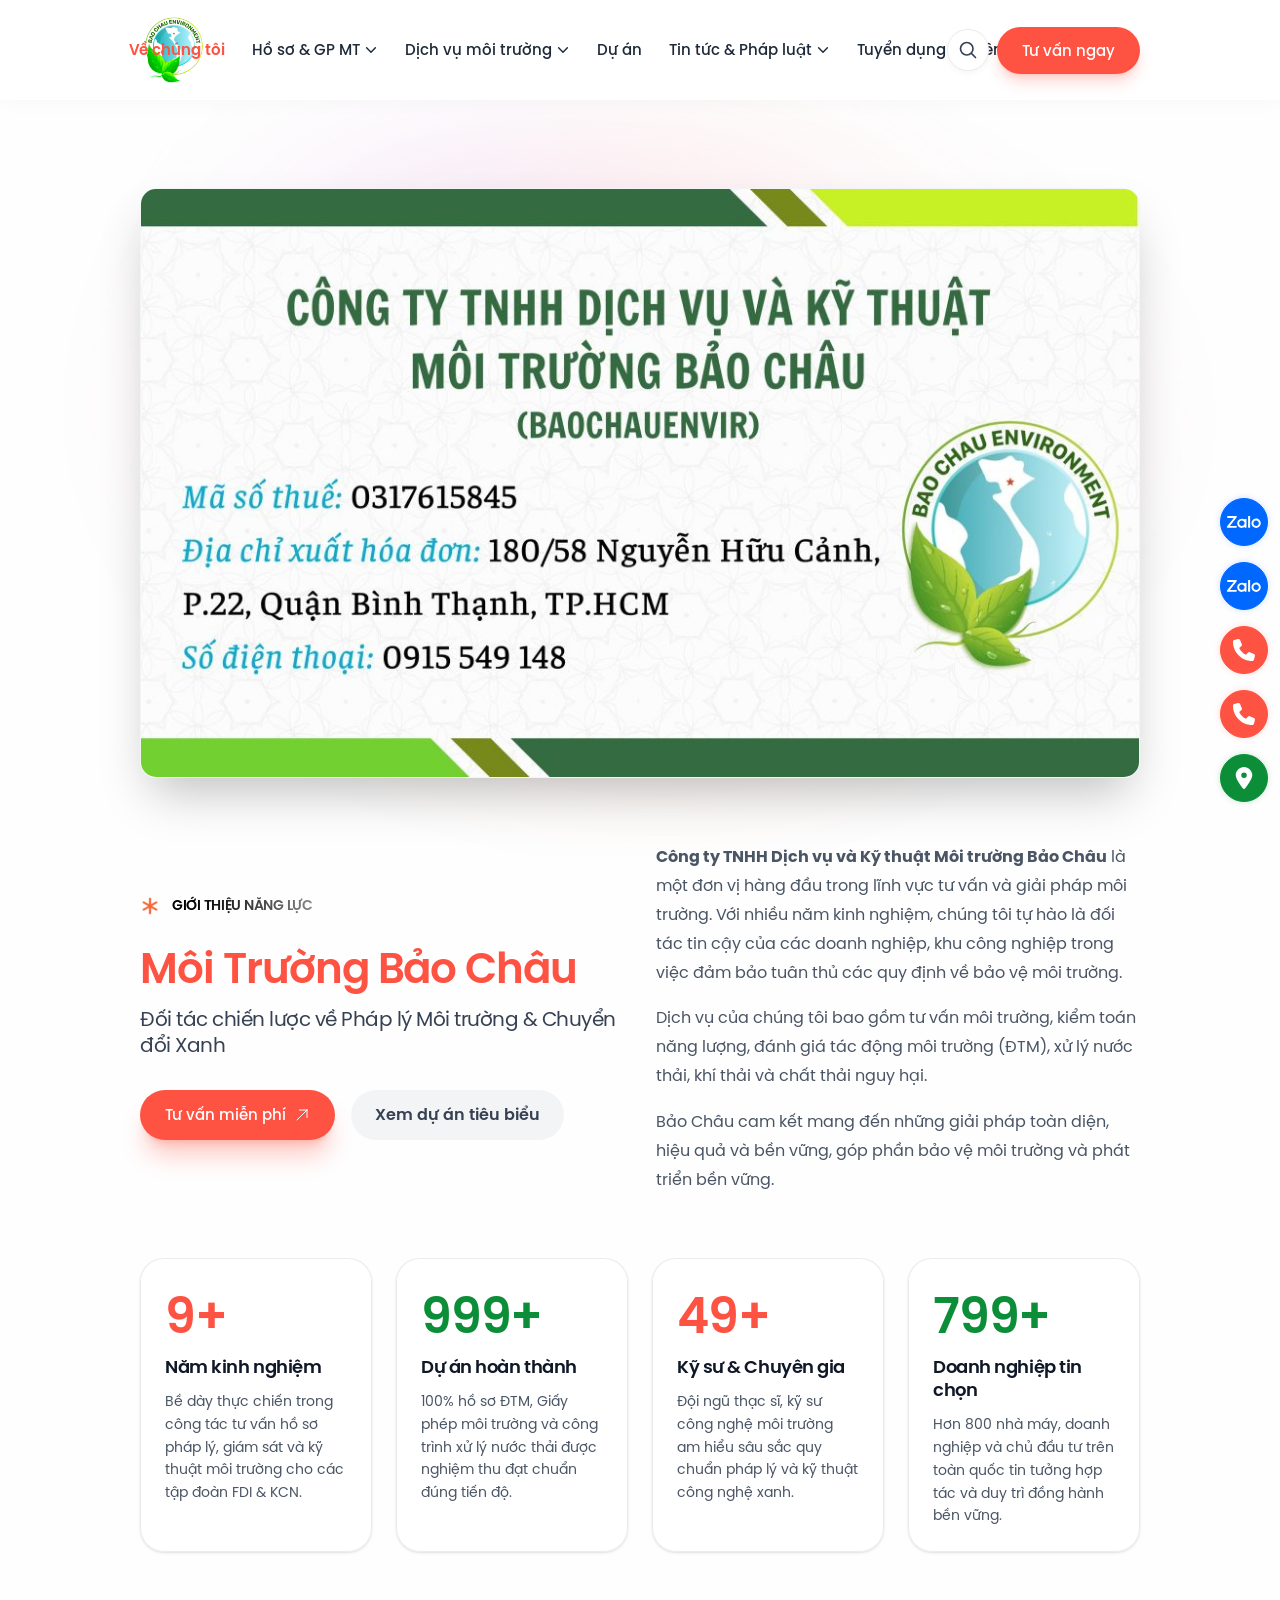
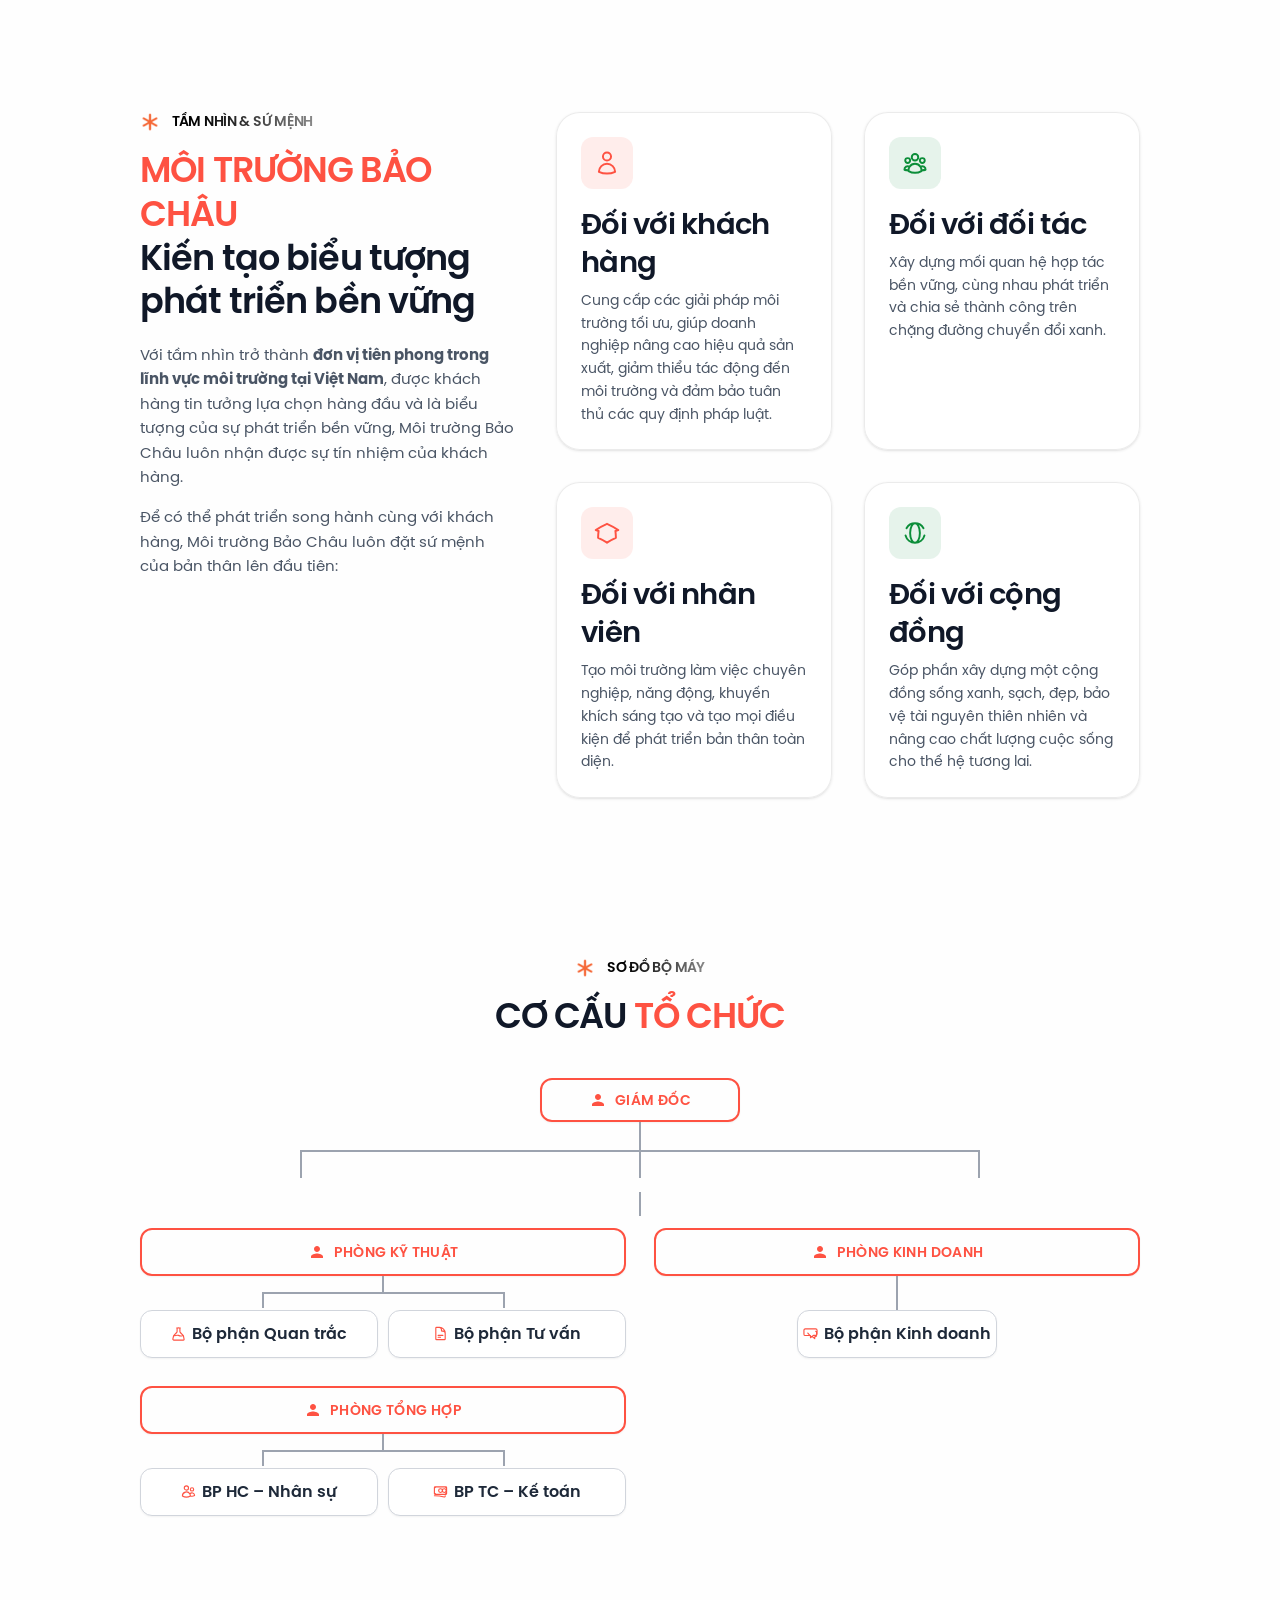
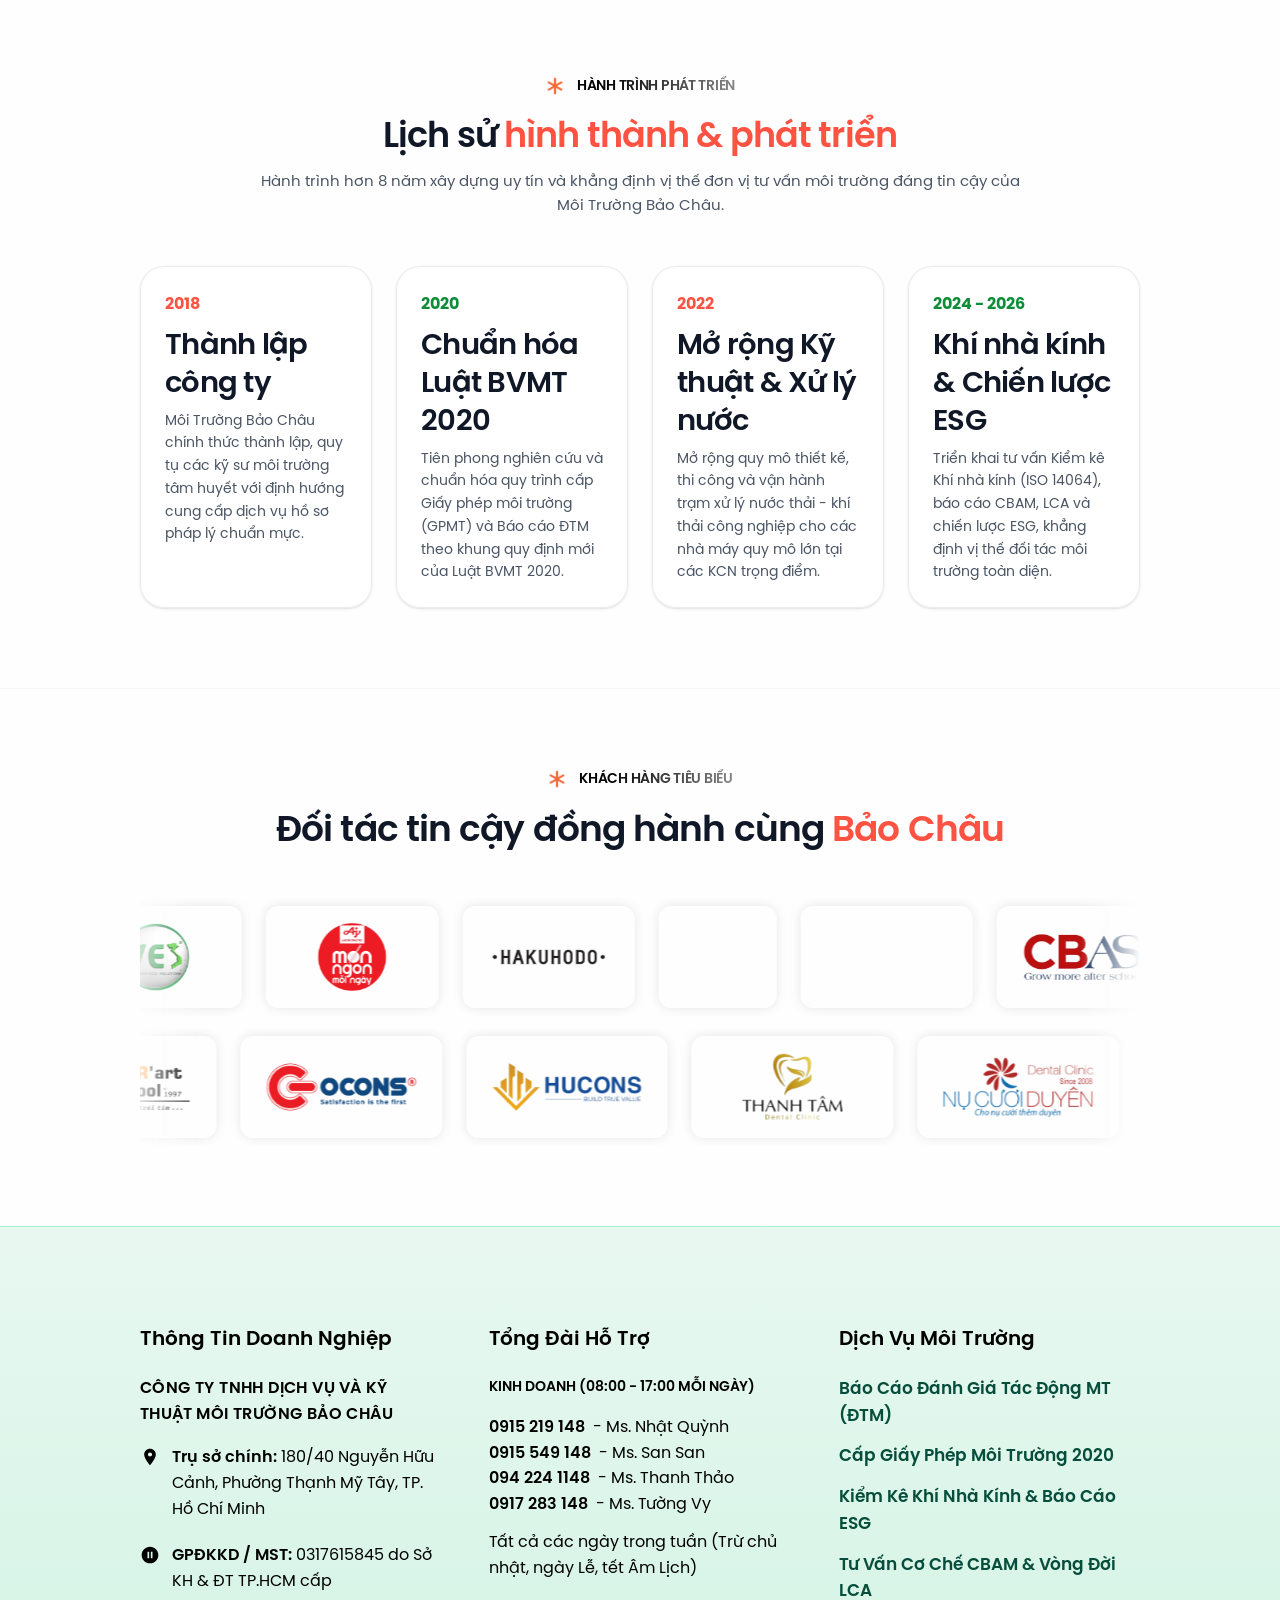
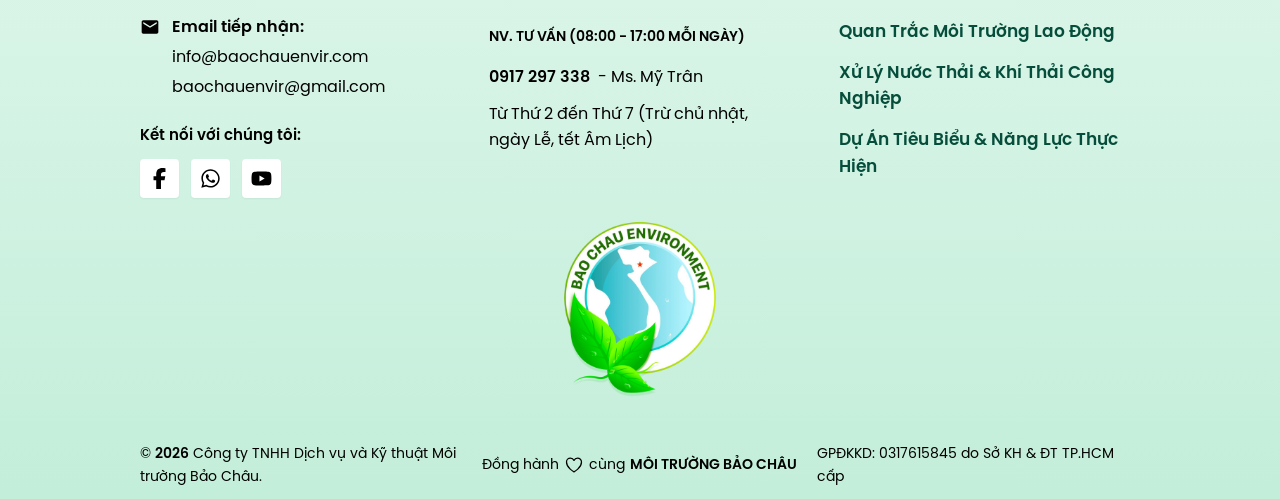
==== commit 25f0dc22: "style: update navigation menu font size, weight, and colors across all pages" ====
--- a/about.html
+++ b/about.html
@@ -3085,11 +3085,11 @@
                 >
                   Dịch Vụ Môi Trường
                 </p>
-                <ul class="menu menu-drop text-[16.5px] space-y-4">
+                <ul class="menu menu-drop text-[16px] space-y-3.5">
                   <li>
                     <a
                       href="index.html#section-4bdc829f17"
-                      class="text-[#064e3b] hover:text-[#059669] hover:translate-x-1 transition-all block font-semibold"
+                      class="text-[#374151] hover:text-[#059669] hover:translate-x-1 transition-all block font-medium"
                     >
                       Báo Cáo Đánh Giá Tác Động MT (ĐTM)
                     </a>
@@ -3097,7 +3097,7 @@
                   <li>
                     <a
                       href="index.html#section-4bdc829f17"
-                      class="text-[#064e3b] hover:text-[#059669] hover:translate-x-1 transition-all block font-semibold"
+                      class="text-[#374151] hover:text-[#059669] hover:translate-x-1 transition-all block font-medium"
                     >
                       Cấp Giấy Phép Môi Trường 2020
                     </a>
@@ -3105,7 +3105,7 @@
                   <li>
                     <a
                       href="index.html#section-4bdc829f17"
-                      class="text-[#064e3b] hover:text-[#059669] hover:translate-x-1 transition-all block font-semibold"
+                      class="text-[#374151] hover:text-[#059669] hover:translate-x-1 transition-all block font-medium"
                     >
                       Kiểm Kê Khí Nhà Kính &amp; Báo Cáo ESG
                     </a>
@@ -3113,7 +3113,7 @@
                   <li>
                     <a
                       href="index.html#section-4bdc829f17"
-                      class="text-[#064e3b] hover:text-[#059669] hover:translate-x-1 transition-all block font-semibold"
+                      class="text-[#374151] hover:text-[#059669] hover:translate-x-1 transition-all block font-medium"
                     >
                       Tư Vấn Cơ Chế CBAM &amp; Vòng Đời LCA
                     </a>
@@ -3121,7 +3121,7 @@
                   <li>
                     <a
                       href="index.html#section-4bdc829f17"
-                      class="text-[#064e3b] hover:text-[#059669] hover:translate-x-1 transition-all block font-semibold"
+                      class="text-[#374151] hover:text-[#059669] hover:translate-x-1 transition-all block font-medium"
                     >
                       Quan Trắc Môi Trường Lao Động
                     </a>
@@ -3129,7 +3129,7 @@
                   <li>
                     <a
                       href="index.html#section-4bdc829f17"
-                      class="text-[#064e3b] hover:text-[#059669] hover:translate-x-1 transition-all block font-semibold"
+                      class="text-[#374151] hover:text-[#059669] hover:translate-x-1 transition-all block font-medium"
                     >
                       Xử Lý Nước Thải &amp; Khí Thải Công Nghiệp
                     </a>
@@ -3137,7 +3137,7 @@
                   <li>
                     <a
                       href="project.html"
-                      class="text-[#064e3b] hover:text-[#059669] hover:translate-x-1 transition-all block font-semibold"
+                      class="text-[#374151] hover:text-[#059669] hover:translate-x-1 transition-all block font-medium"
                     >
                       Dự Án Tiêu Biểu &amp; Năng Lực Thực Hiện
                     </a>
